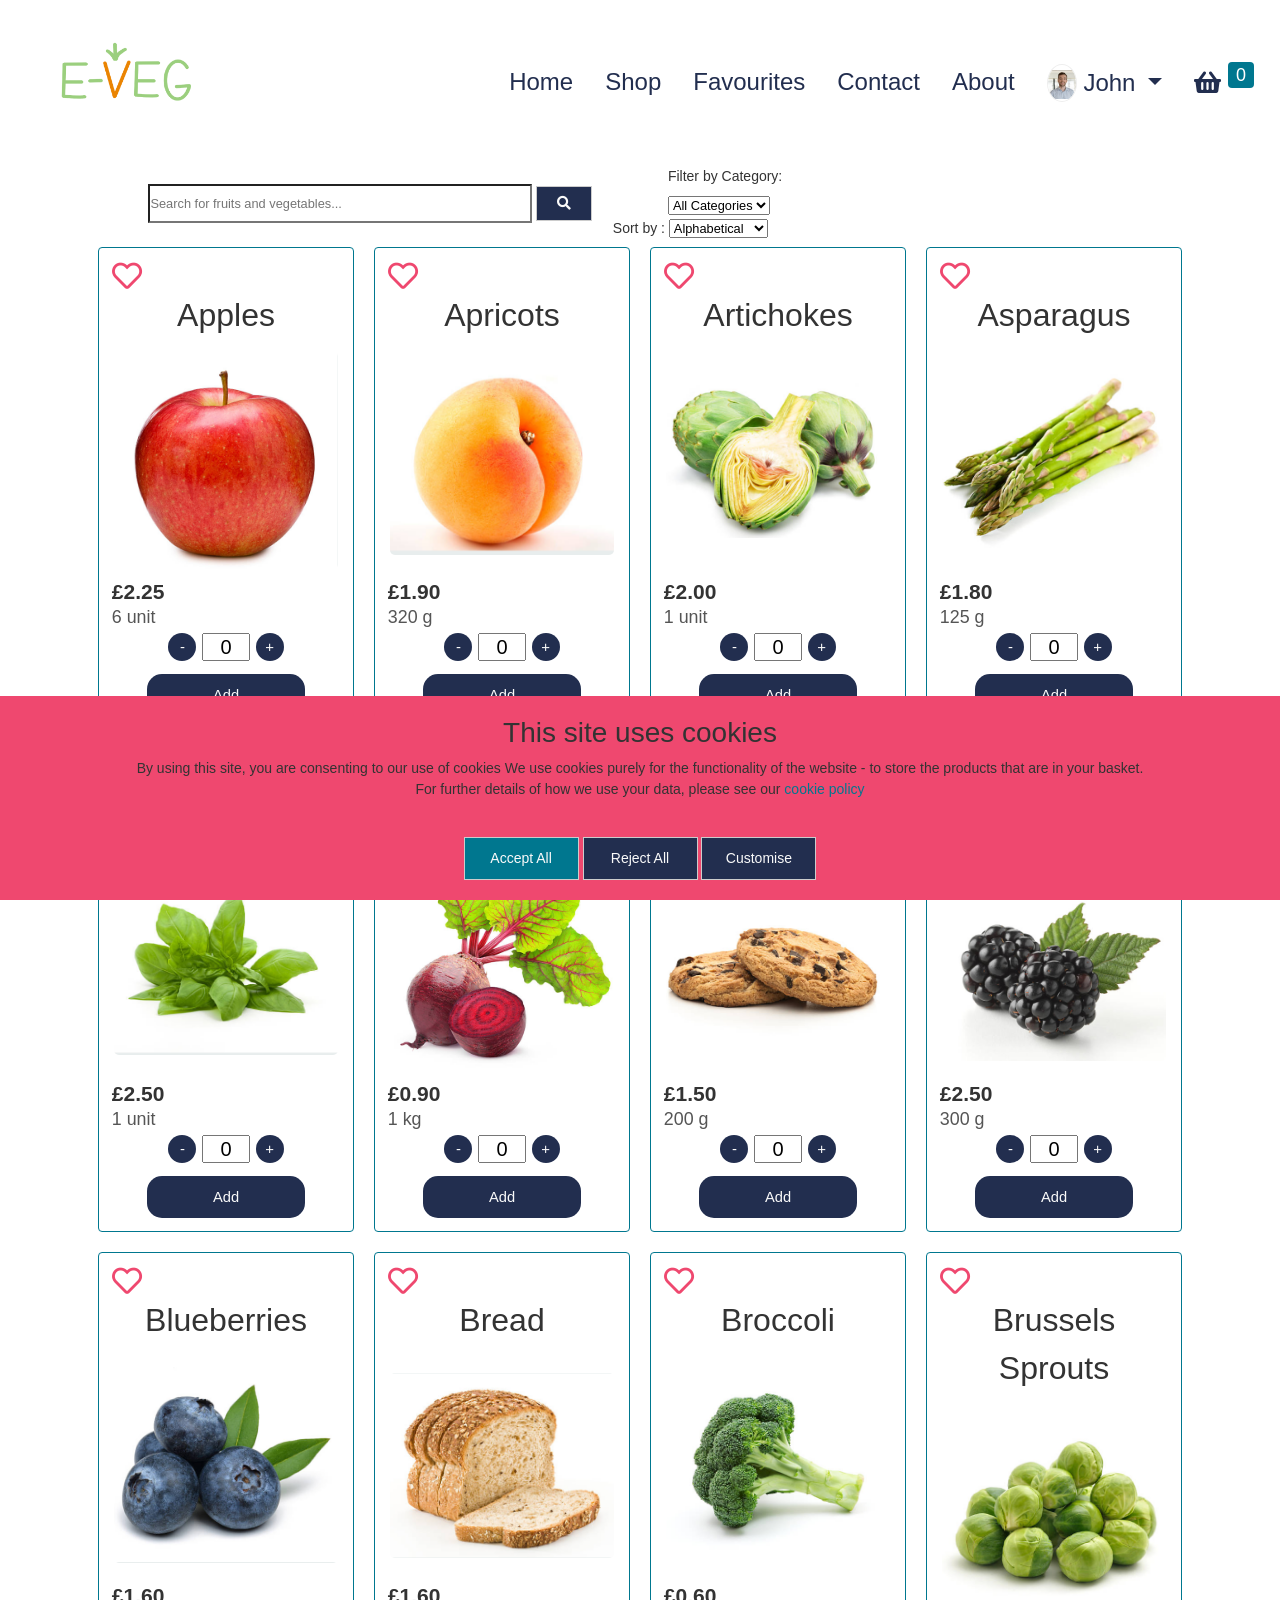
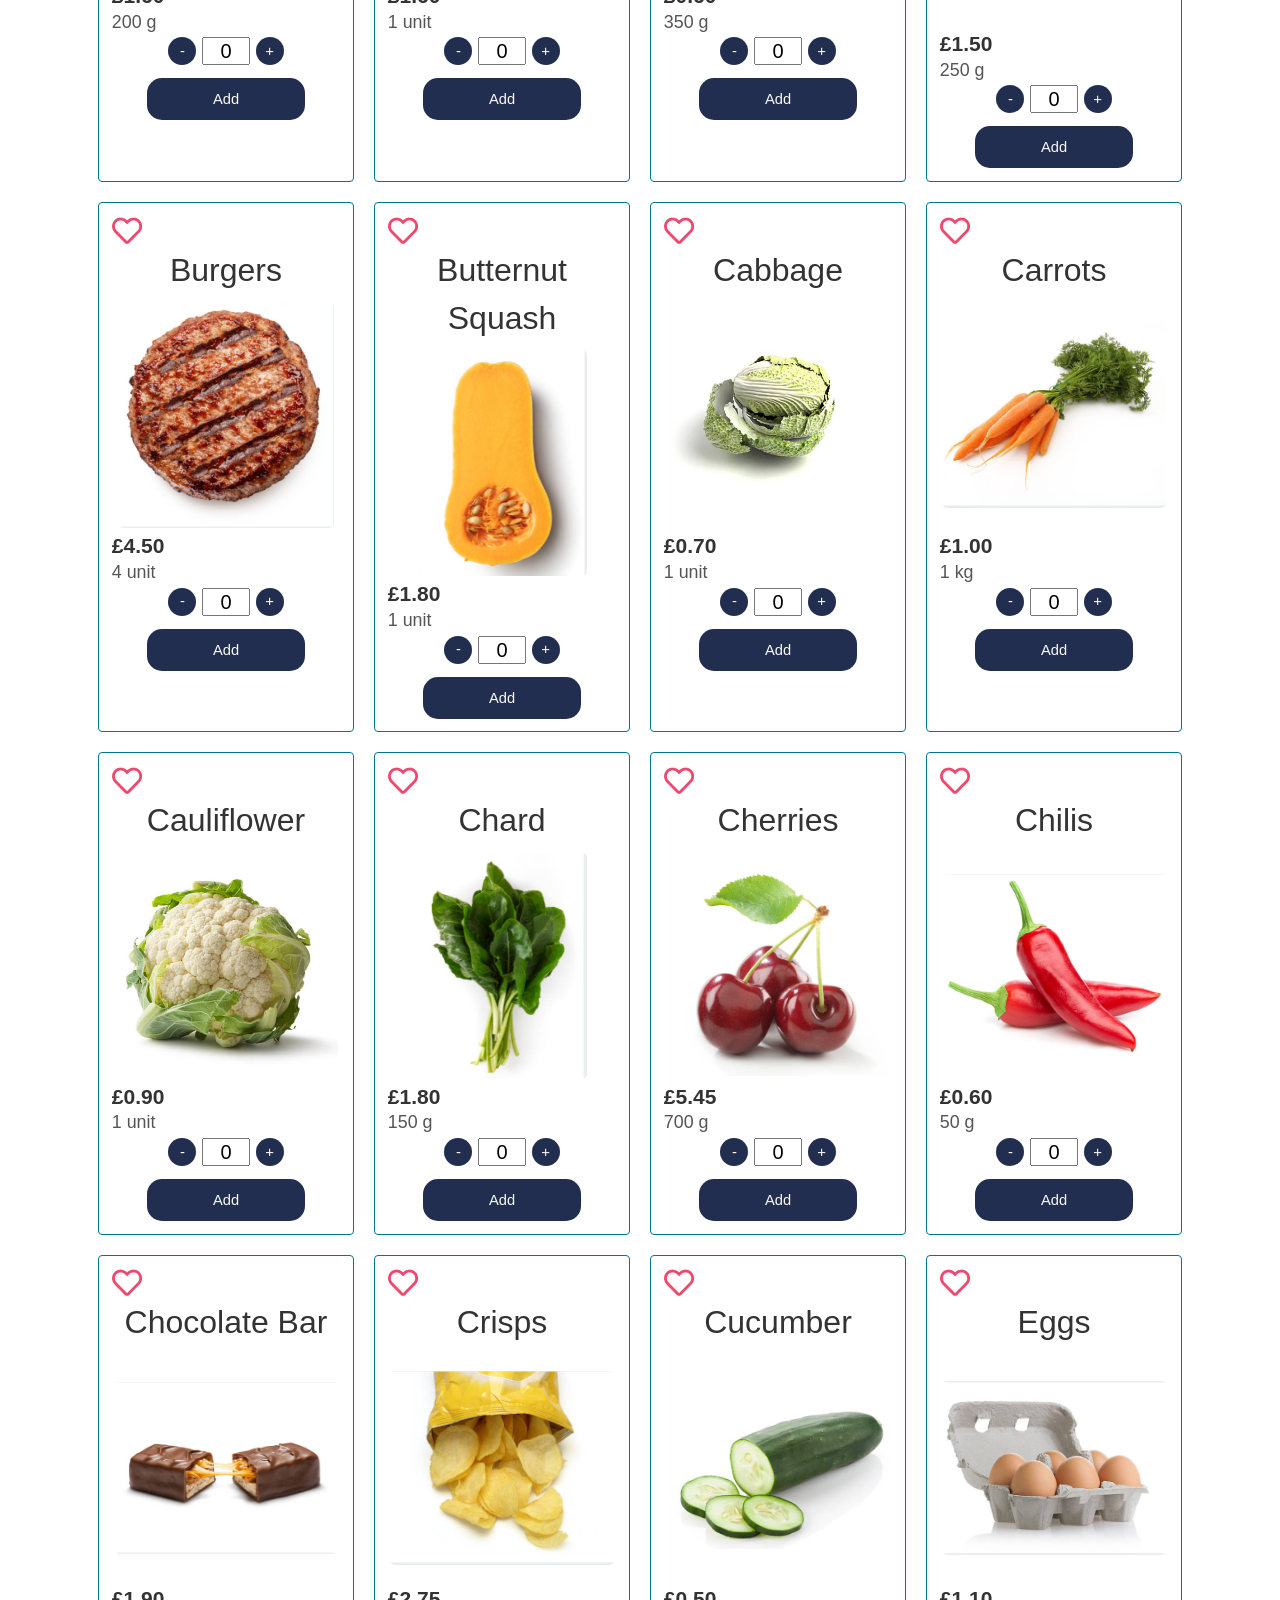
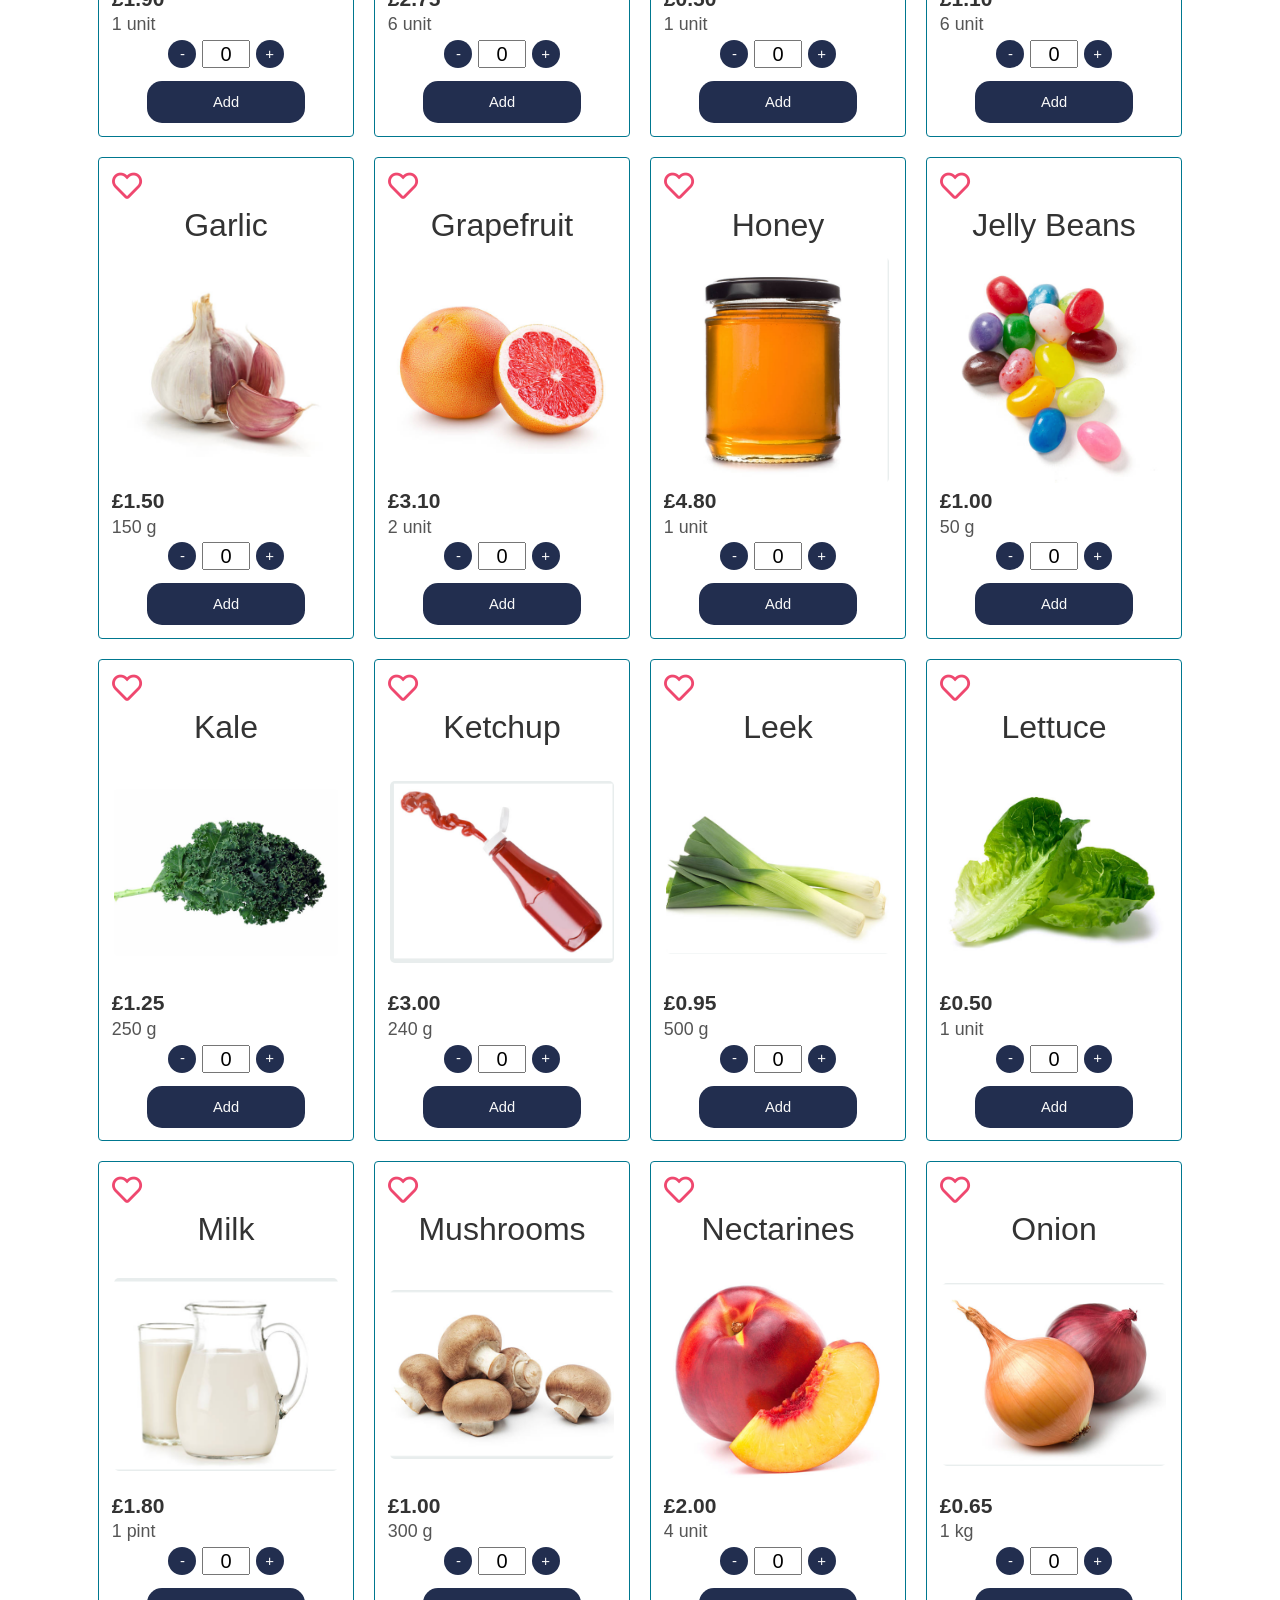
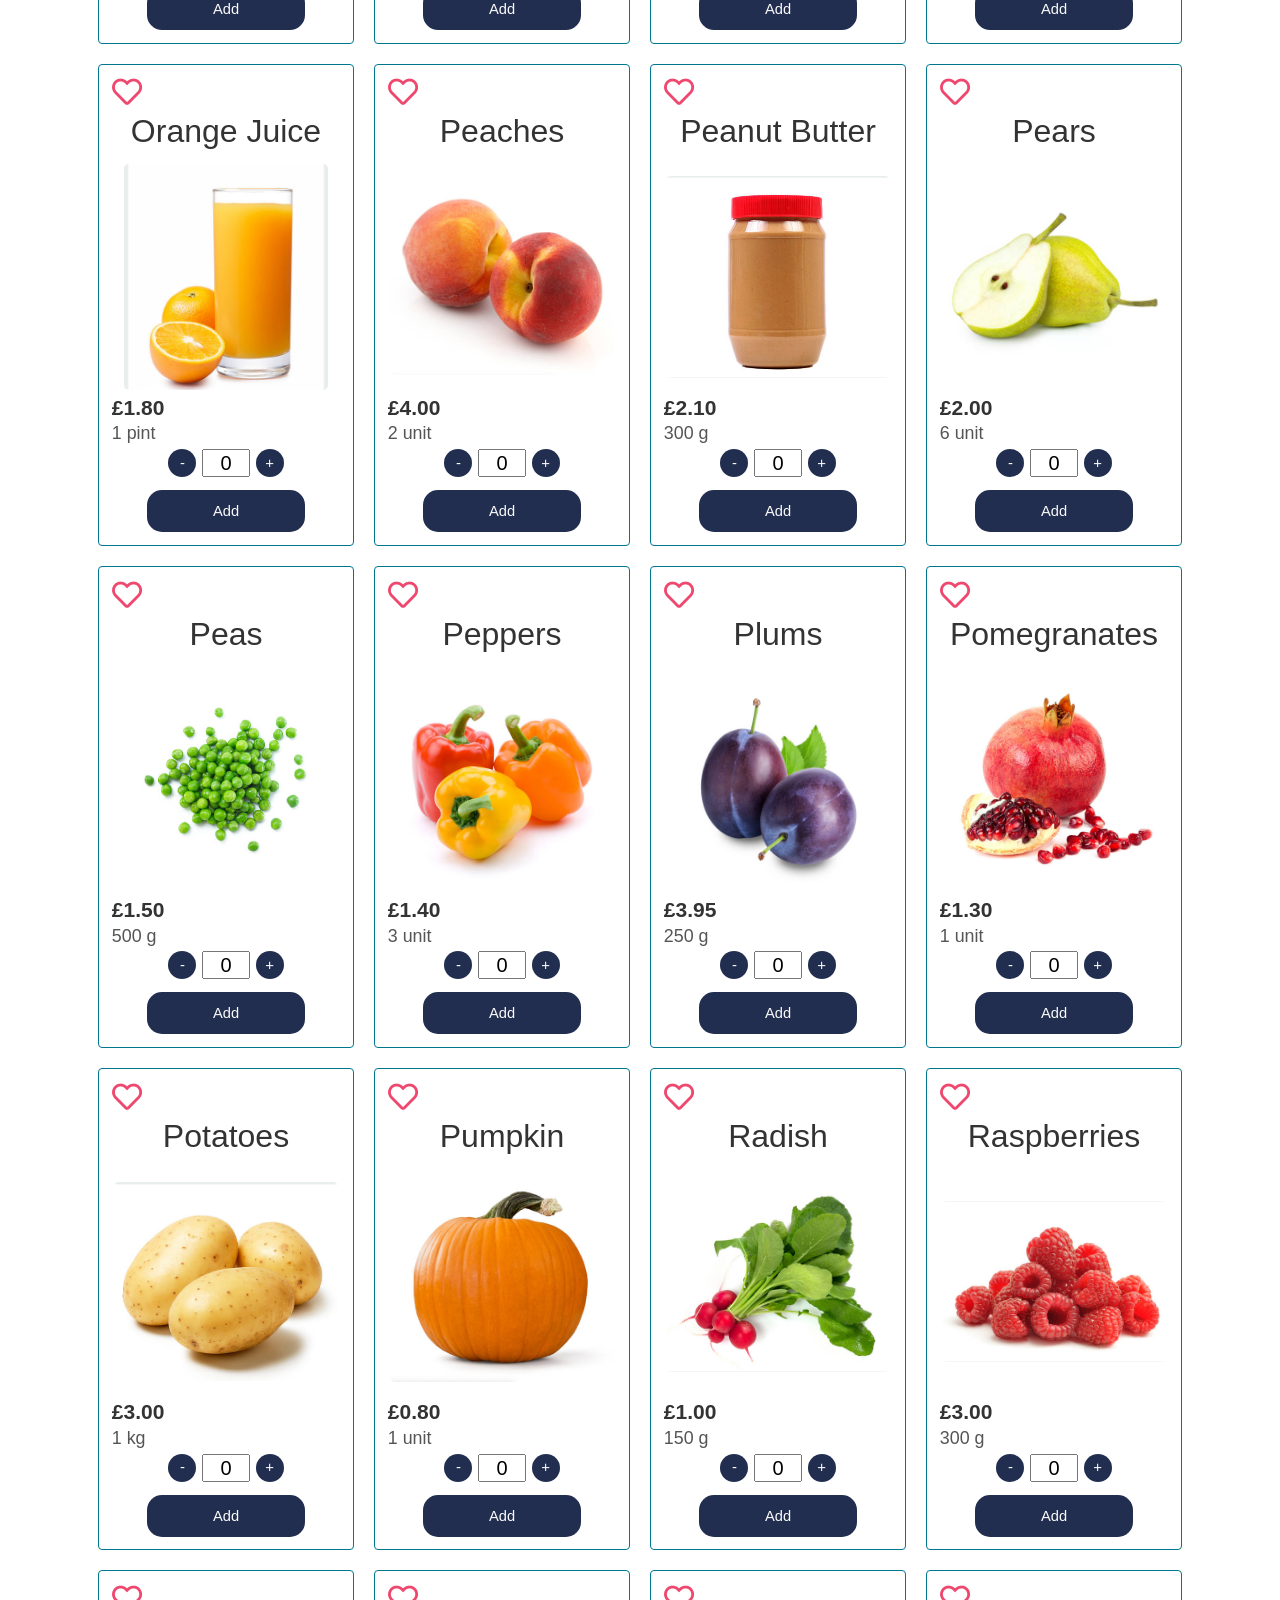
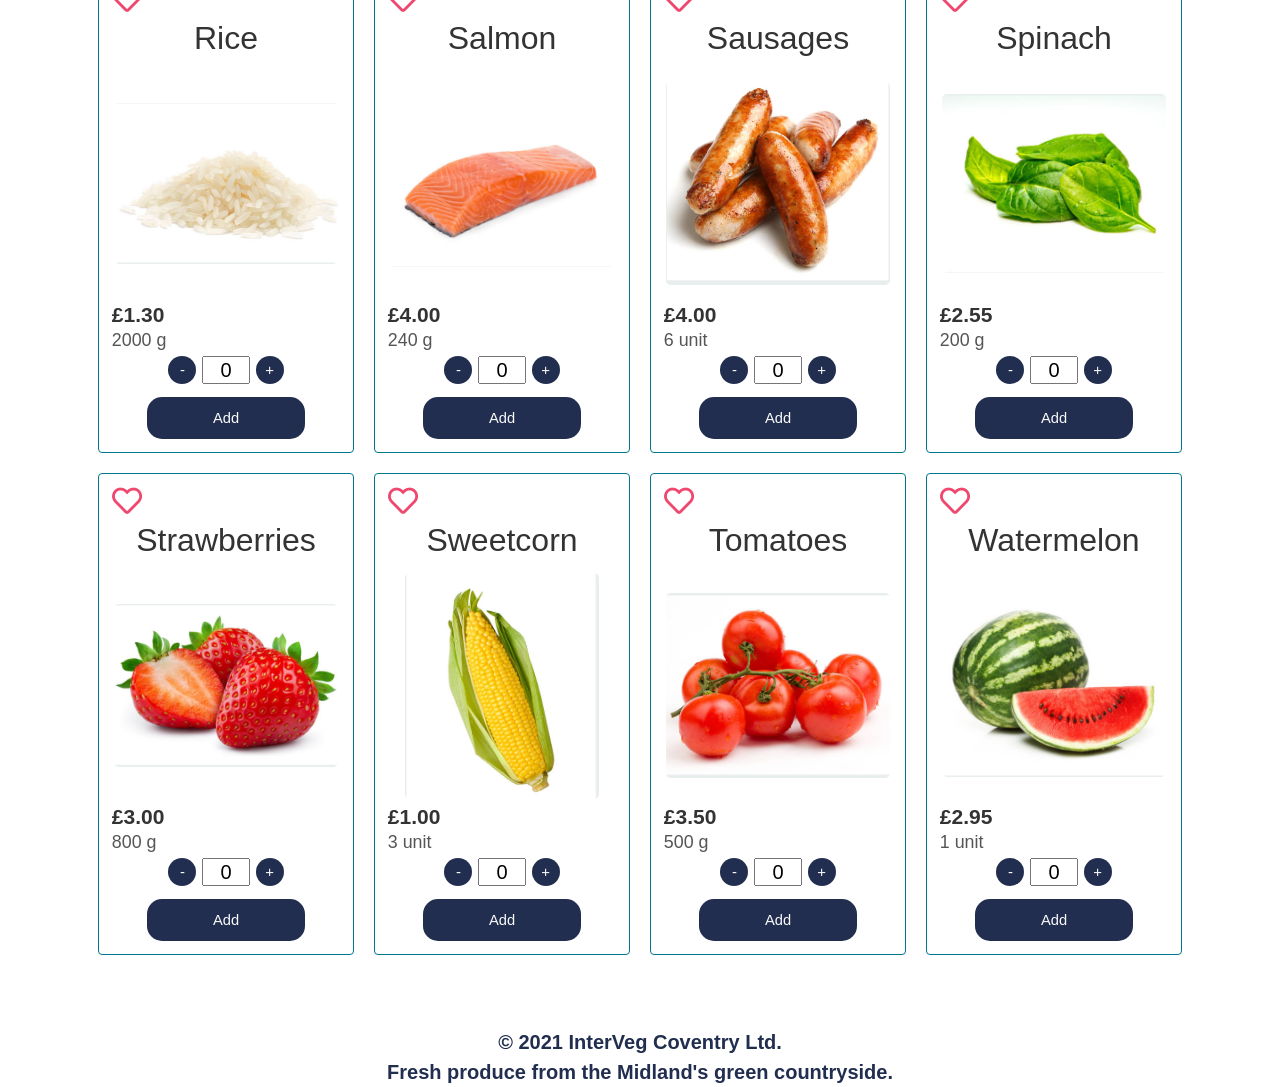
==== eveg/index.html @ 9ce0ea0a "added sortby functionality" ====
<!DOCTYPE html>
<html>
<head>
  <meta charset="UTF-8"/>
  <link rel="stylesheet" media="screen and (max-width: 600px)" href="shopmobile.css">
  <link rel="stylesheet" media="screen and (min-width: 601px)" href="shop.css">
  <link rel="stylesheet" href="https://cdnjs.cloudflare.com/ajax/libs/font-awesome/4.7.0/css/font-awesome.min.css">
  <link rel="stylesheet" href="common.css">
  <link rel="stylesheet" href="colours.css">
  <link rel="stylesheet" type="text/css" media="all" href="packages/bootstrap/bootstrap.css">
  <link rel="stylesheet" type="text/css" media="all" href="packages/o2system-ui/o2system-ui.css">
  <link rel="stylesheet" type="text/css" media="all" href="packages/owl-carousel/owl-carousel.css">
  <link rel="stylesheet" type="text/css" media="all" href="packages/cloudzoom/cloudzoom.css">
  <link rel="stylesheet" type="text/css" media="all" href="packages/thumbelina/thumbelina.css">
  <link rel="stylesheet" type="text/css" media="all" href="packages/bootstrap-touchspin/bootstrap-touchspin.css">
  <link rel="stylesheet" type="text/css" media="all" href="https://cdnjs.cloudflare.com/ajax/libs/font-awesome/5.15.4/css/all.min.css">
  <script type="text/javascript" src="jquery.js"></script>
  
  <script type="text/javascript" src="jquery-migrate.js"></script>
  <script type="text/javascript" src="packages/bootstrap/libraries/popper.js"></script>
  <script type="text/javascript" src="packages/bootstrap/bootstrap.js"></script>
  <script type="text/javascript" src="packages/o2system-ui/o2system-ui.js"></script>
  <script type="text/javascript" src="packages/owl-carousel/owl-carousel.js"></script>
  <script type="text/javascript" src="packages/cloudzoom/cloudzoom.js"></script>
  <script type="text/javascript" src="packages/owl-carousel/owl-carousel.js"></script>
  <script type="text/javascript" src="packages/bootstrap-touchspin/bootstrap-touchspin.js"></script>
  
  <script type="text/javascript" src="products.js"></script>
  
  <meta name="viewport" content="width=device-width, initial-scale=1.0">
  
  <script src="shop.js"></script>
  <title>E-Veg Shop</title>
  <style>
    .custom-section .card {
      border: 1px solid var(--colour-4);
    }
    body  .custom-section {
        box-sizing: content-box;
        font-family: -apple-system, BlinkMacSystemFont, "Segoe UI", Roboto, "Helvetica Neue", Arial, sans-serif, "Apple Color Emoji", "Segoe UI Emoji", "Segoe UI Symbol";
        color: #333;
        line-height: 1rem;
        font-size: 14px;
        margin: 0;
        font-weight: 400;
        background-color: #fff;
    }

  </style>
</head>
<body> 

    <div class="index-list">
    <div class="page-header">
    <div class="container">
    <nav class="navbar fixed-top navbar-expand-lg navbar-light bg-transparent" id="page-navigation">
        <!-- Navbar Brand -->
        <a href="index.html" class="navbar-brand">
          <img class="logo" src="images/e_veg_logo.png">
        </a>

        <!-- Toggle Button -->
        <button class="navbar-toggler" type="button" data-toggle="collapse" data-target="#navbarcollapse" aria-controls="navbarCollapse" aria-expanded="false" aria-label="Toggle navigation">
            <span class="" role="button" ><i class="fa fa-bars" aria-hidden="true" style="color: rgba(0,0,0,.5);"></i></span>
        </button>

        <!-- Navbar Menu -->
        <div class="collapse navbar-collapse" id="navbarcollapse">
          <ul class="navbar-nav ml-auto">
            <li class="nav-item" style="color: black;">
              <a href="homepage.html" class="nav-link">Home</a>
            </li>
            <li class="nav-item" style="color: black;">
              <a href="index.html" class="nav-link">Shop</a>
            </li>
            <li class="nav-item" style="color: black;">
              <a href="favourites.html" class="nav-link">Favourites</a>
            </li>
            <!-- <li class="nav-item" style="color: black;">
              <a href="register.html" class="nav-link">Register</a>
            </li>
            <li class="nav-item" style="color: black;">
              <a href="login.html" class="nav-link">Login</a>
            </li> -->
            <li class="nav-item" style="color: black;">
              <a href="contact.html" class="nav-link"><span>Contact</span></a>
            </li>
            <li class="nav-item"style="color: black;">
              <a href="about.html" class="nav-link"><span>About</span></a>
            </li>
            <li class="nav-item dropdown">
              <a class="nav-link dropdown-toggle" href="javascript:void(0)" id="navbarDropdown" role="button" data-toggle="dropdown" aria-haspopup="true" aria-expanded="false" aria-label="nav-bar dropdown">
                <div class="avatar-header"><img src="images/img/logo/profile.png" alt="User Avatar"></div> John
              </a>
              <div class="dropdown-menu" aria-labelledby="navbarDropdown">
                <a class="dropdown-item" href="transaction.html">Transactions History</a>
                <a class="dropdown-item" href="setting.html">Settings</a>
                <a class="dropdown-item" href="register.html">Register</a>
                <a class="dropdown-item" href="login.html">Login</a>
              </div>
            </li>
          </ul>
        </div>
        <ul class="navbar-nav ml-auto">
          <li class="nav-item dropdown">
                <a href="javascript:void(0)" class="nav-link dropdown-toggle" data-toggle="dropdown" aria-haspopup="true" aria-expanded="false">
                    <i class="fa fa-shopping-basket"></i> <span class="badge badge-primary" id="totalItems">0</span>
                </a>
                <div class="dropdown-menu shopping-cart p-2">
                    <ul>
                        <li>
                            <div class="drop-title">Your Cart</div>
                        </li>
                        <li id="cartItemsContainer" class="overflow-auto max-height">
                            <!-- item list container filled with JS -->
                        </li>
                        <li>
                            <div class="drop-title d-flex justify-content-between">
                                <span>Total: </span>
                                <span class="text-primary"><strong>£<span id="totalPrice"></span></strong></span>
                            </div>
                        </li>
                        <li class="d-flex justify-content-between pl-3 pr-3 pt-3">
                            <span></span>
                            <button class="btn btn-lg" onclick="window.location.href='checkout.html'">Checkout</button>
                        </li>
                    </ul>
                </div>
            </li>
        </ul>

      </div>
    </nav>
  </div>
  </div>
  </div>


  <!-- <div class="hero">
    <div class="navbar">
    <div class="toggle-wrapper">
    <a href="#" class="toggle-button">
      <span class="bar"></span>
      <span class="bar"></span>
      <span class="bar"></span>
    </a>
    </div>
      <a id="search-link" href="#"><span>Search</span></a>
    </div>
    <div class="search-bar">
      <div class="searchbuttons">
        <a id="closesearchbutton" href="#">
            <span>X</span>
        </a>
      </div>
      <input type="text" id="searchbox"></input>
      <button id = "searchbutton" type = "submit"><i class="fa fa-search"></i></button>
    </div>
  </div> -->


  <div class="modal-content" hidden id="loading">
    <img class="loading" src="images/img/carrot.gif" alt="Loading...">
    <p>Loading...</p>
  </div>
  

  </div>

  <div id="page-content" class="page-content custom-section" >
    <div class="banner">
      <div class="search">
      </div>
</div>

        <div class="search-container">
          <div class="searchingContainer">
          <input type="search" id="searchInput" class="searchInput" placeholder="Search for fruits and vegetables..."/>
          <button id="searchButton" type="button" class="searchButton">
            <i class="fas fa-search"></i>
          </button>
          <div id="searchDropdown" class="searchDropdown"></div>
        </div>
        <div class="filters">
          <div class="filterContainer">
            <label for="categorySelect">Filter by Category:</label>
            <select id="categorySelect" class="categorySelect">
              <option value="">All Categories</option>
              <option value="fruit">Fruit</option>
              <option value="veg">Vegetable</option>
              <option value="snack">Snack</option>
              <option value="sauce">Sauces</option>
            </select>
          </div>
          <div class="sortContainer">
            <label for="sortSelect">Sort by :</label>
            <select id="sortSelect" class="sortSelect">
                <option value="alphabetical">Alphabetical</option>
                <option value="lowest price">Lowest Price</option>
                <option value="highest price">Highest Price</option>
            </select>
        </div>
        </div>
        </div>

    
     
      <div class="products">
        <script src="products.js"></script>
        
        <div  class="productList"></div>
        
      </div>
        <div id = "externalPopUpContainer" aria-label ="error pop up"></div>
      <div class="about">
        <div>&copy; 2021 InterVeg Coventry Ltd.</div>
        <div>Fresh produce from the Midland's green countryside.</div>
      </div>
      <a id="back-to-top" href="#" class="btn btn-danger btn-floating btn-lg back-to-top" role="button"><i class="fas fa-chevron-up"></i></a>
      <div id="cookieMessage"> 
        <h3> This site uses cookies </h3>
        By using this site, you are consenting to our use of cookies
        We use cookies purely for the functionality of the website - to store the products that are in your basket.
        <br>
        For further details of how we use your data, please see our <a href="cookiePolicy.html">cookie policy</a>
        <p></p>
        <br>
      <button id = "acceptButton"><a id="acceptCookies">Accept All</a></button>
        <button id = "rejectButton"><a id="rejectCookies">Reject All</a></button>
        <button id = "customiseButton"><a id="customiseCookies">Customise </a></button>
      </div>
      </div>
      </div>
  </div>
</body>
</html>
---- eveg/shopmobile.css ----
.credit{
    margin: 0.5em;
    text-align: right;
    font-size: xx-small;
}

/* Additional styles for text and buttons */
.shop-product-details {
    max-width: 100%;
}

.shop-product-title {
    padding-bottom: 0.2em;
    padding-top: 0.2em;
    font-size: 1.5em; /* Adjust font size as needed */
    font-family: 'Gill Sans', 'Gill Sans MT', Calibri, 'Trebuchet MS', sans-serif;
    text-align: center;
}

.shop-product-img img {
    max-width: 100%;
    height: auto;
}

.shop-product-price {
    font-weight: bold;
    margin-bottom: -3px;
}

.shop-product-units {
    margin-top: -3px;
    font-size: 0.85em;
    color: #555;
}

.shop-product-buying {
    height: 100%;
    display: flex;
    flex-direction: column;
    align-items: center;
}

.productBasketDiv {
    margin-top: 10px; /* Add spacing between Add button and adjust buttons */
}

@media (max-width: 575.98px) {
    .shop-product.card {
        display: flex;
        flex-direction: column;
        width: 80%;
        margin: 0 auto; /* Center the card horizontally */
    }

    .card__content {
        display: flex;
        flex-direction: row;
        align-items: center;
    }

    .shop-product-details.shop-product-left {
        order: 1;
        display: flex;
        flex-direction: column;
        /* width: 100% */
    }

    .shop-product-details.shop-product-title {
        margin-right: 10px; /* Adjust spacing between title and image */
    }

    .shop-product-details.shop-product-right {
        order: 2;
        display: flex;
        flex-direction: column;
        /* width: 100%; */
    }

    .shop-product-details.shop-product-price,
    .shop-product-details.shop-product-units,
    .shop-product-buying {
        margin-top: 5px; /* Adjust spacing between items on the right */
    }
}
---- eveg/shop.css ----
.shop-product-title{
    padding-bottom: 0.2em;
    padding-top: 0em;
    font-size: 2rem;
    font-family: 'Gill Sans', 'Gill Sans MT', Calibri, 'Trebuchet MS', sans-serif;
    text-align: center;
}

.shop-product-price{
    font-weight: bold;
    margin-bottom: -3px;
}

.shop-product-units {
    margin-top: -3px;
    font-size: 0.85em;
    color: #555;
}

.shop-product-buying {
    height: 100%;
    display: flex;
    flex-direction: column;
    align-items: center;
}

h1{
    text-align: center;
    color: var(--colour-1);
}
---- eveg/common.css ----
/*Common CSS to be shown on all versions (mobile/desktop)*/
.return {
    padding: 20px;
}
.nav-item.dropdown .dropdown-menu.shopping-cart .text-primary,
.nav-item.dropdown .dropdown-menu.shopping-cart .text-primary strong {
    color: var(--colour-1) !important; /* Your custom color */
}

.navbar-toggler:not(:disabled) {
  display: contents;
  border: 2px solid rgba(0,0,0,.5);
}

.container .badge.badge-primary{
    background-color: var(--colour-4);
    padding: 0.25rem 0.5rem;

}
.container a {
    color: var(--colour-5);
}

.productBasketWrapper {
    display: table-cell;
    text-align: center; 
}

.productBasketDiv{
    width: 158px;
    display: flex;
    flex-direction: column-reverse;
}

.adjustDiv {
  display: inline-block;
  right: auto;
  left: auto;
}

body.pace-done #page-content {
  all: unset;
}

button{
    background-color: var(--colour-1); 
    color: var(--colour-2);
    font-size: 100%;
    border: none;
}


.addToBasket{
    background-color: var(--colour-1);
    color: var(--colour-2);
    border-radius: 15px;
    border: none;
    padding: 10px;
    font-size: 70%;
    margin-top: 10px;
}
button:hover{
    background-color: var(--colour-4);
    color:  var(--colour-2);
}

button:focus {
    box-shadow: 0 0 15px #3498db; /* Add a blue shadow on focus */
    transition: none;
  }

.buyInput {
    width: 30%;
    height:28px;
    font-size: 20px;
    text-align: center;
    appearance: textfield;
}
input:hover{
    border-color: var(--colour-1);
}
input{
    appearance: textfield;
}

.custom-section .btn{
    background-color: var(--colour-1);
    color: var(--colour-2);
    width: 28px;
    height: 28px;
    border-radius: 50%;
    border: none;
    font-size: 15px;
    padding: 0;
    margin-bottom: 3px;
}

h2{
    color: var(--colour-1);
}

.shop-product-img img{
    object-fit:fill;
    vertical-align: middle;
    max-width: 100%; /* Set maximum width to 100% */
    max-height: 100%; /* Set maximum height to 100% */
    width: auto; /* Set width to auto */
    height: auto; /* Set height to auto */
    border-radius: 5px; /* Optional: Add rounded corners to the image */
} 

.shop-product-details.shop-product-img {
  display: flex;
  align-items: center; /* Center items vertically */
  justify-content: center; /* Center items horizontally */
}

.shop-product-desc{
    display:flex;
    border: 1px solid green;
}

.shop-product{
    font-size: 150%;
    padding: 1%;
    border: 1px solid var(--colour-4);
    border-radius: 2%;
    width: fit-content; /* This makes the size of the product box the width that it is defined in shop-product*/
    width: 20%;
    position: relative;
    background-color: var(--colour-2);
    box-sizing: border-box;
    @media (max-width: 992px) {
        width: 25%; /* 4 products per row */
    }

    @media (max-width: 768px) {
        width: 33.33%; /* 3 products per row */
    }

    @media (max-width: 576px) {
        width: 50%; /* 2 product per row */
    }
}

.like{
  float: inline-end;
  align-items: end;
  color: var(--colour-3);
  position: relative;
  background-color: transparent;
  border: none;
  cursor: pointer;
  text-align: right;
}
.like-button i {
  color: #ff0000; /* Red color for heart */
  font-size: 24px;
}
.liked {
  color: #ff0000; /* Change heart color when liked */
}

#heartIconEmpty,
#heartIconFull {
  font-size: 30px; /* Adjust the size as needed */
  float: right;
}

.square-image-container {
  width: 230px;
  height: 230px;
  overflow: hidden; /* Hide any overflowing content */
  background-color: white; /* Set background color to white */
  border: 2px solid white; /* Add a border with white color to match */
  display: flex; /* Use flexbox to center image */
  justify-content: center;
  align-items: center;
}

.like{
  float: inline-start;
  align-content: end;
  color: var(--colour-3);
  position: relative;
  border: none;
  width: min-content;
}
.search {
  height: 100px;
}



.searchBar{
  display: inline-flex;
  width:100%;
  margin: 0 auto;
  align-items: left;
  border: 1px solid green;
  
}

.search-container {
  padding-top: 5%;
  padding-left: 10%;
  padding-right: 10%;
  width: 100%;
  margin: 0 auto;
  align-items: left;
  padding-bottom: 0%;
  display: flex;

  
}

.searchingContainer{
  padding: 2%;

}

.filterContainer{
  padding-left: 25%;
  padding-top: 1%;
  padding-bottom: 1%;
}

input[type="text"], select .search-container{
  padding: 10px;
  margin-bottom: 10px;
}

ul .search-container{
  list-style-type: none;
  padding: 0;
}

li .search-container{
  padding: 10px;
  border-bottom: 1px solid #ccc;
}

li:last-child .search-container{
  border-bottom: none;
}

.searchButton{
  height: 2.5em;
  width: 4em;
  padding: 0;
  margin: 0;
}
.search-bar.active{
    display:flex;
    font-size: large;
    justify-content: flex-start;
    /* padding-right: 1em; */
}


.searchbox{
    margin-right: 1em;
    border-radius: 2em;
    box-shadow: 5px 5px #808080;
    border:0;
    border-bottom:1px solid #555;  
    width: 30em;
    padding-left: 2em;
    padding-right: 2em;
    font-size: inherit;
    font-weight: bold;
    background-color:rgba(255,255,255,0.9);
    color: black;
    width: 20em;
}

.loading{
  width: 10em;
  align-items: center;
}


.search-bar{
    display: none;
    padding-bottom: 18px;
    padding-left: 10px;
}



html{
    --hero-height: 10em;
    --colour-1: hsl(var(--colour-1-h), var(--colour-1-s), var(--colour-1-l));
    --colour-2: hsl(var(--colour-2-h), var(--colour-2-s), var(--colour-2-l));
    --colour-3: hsl(var(--colour-3-h), var(--colour-3-s), var(--colour-3-l));
    --colour-4: hsl(var(--colour-4-h), var(--colour-4-s), var(--colour-4-l));
    --colour-5: hsl(var(--colour-5-h), var(--colour-5-s), var(--colour-5-l));
    --colour-6: hsl(var(--colour-6-h), var(--colour-6-s), var(--colour-6-l));
    --colour-7: hsl(var(--colour-7-h), var(--colour-7-s), var(--colour-7-l));

}

html, body {
    font-family: -apple-system,BlinkMacSystemFont,"Segoe UI",Roboto,"Helvetica Neue",Arial,"Noto Sans",sans-serif,"Apple Color Emoji","Segoe UI Emoji","Segoe UI Symbol","Noto Color Emoji";
}



.shop-bigPproduct {
    width: max-content;
    height: max-content;
    position: absolute;
    z-index: 1;
}


.menu{
    position:absolute;
    height: 100%;
    border-right: solid 5px hsl(var(--colour-1-h),var(--colour-1-s),var(--colour-1-l));
}

 .custom-section .productList{
    margin-bottom: 2rem;
    /* margin-left: 2rem;
    margin-right: 2rem; */
    display: flex;
    flex-wrap: wrap;
    justify-content: center; /*Display, flex-wrap and justify content create the grid structure for the items, aligned in the center.*/
    gap: 20px; /*Gaps between each product container*/
    padding-top: 0;
}

/* .navbar{
    height: 4em;
    }

.navbar,li ul {
    display: flex;
    justify-content: left;
    align-items: center;
    color:  var(--colour-2);
    padding-top: 1 em;
    padding-bottom: 1.5em;

} */

.about{

    clear: both;
    height:20px;
    padding: 2em;
    font-size: 20px;
    font-weight: bold;
    text-align: center;
    color: var(--colour-1);
}

.input-group{
  padding: 5em;
  position: absolute;
}


.modal-content {
  position: fixed;
  z-index: 1;
  margin: 15% auto;
  padding: 5px;
  width: 100%;
  text-align: center;
  align-items: center;
  border: none;
  display: none;

}

#noItems{
  padding: 0;
}

.navbar-links ul{
    margin: 0;
    padding: 0;
    display: flex;
    width: 100%;
    flex-wrap:wrap;
}

.navbar-links{
    display: flex;
    width: 100%;
}

.spacer{
    flex-grow: 1;
    /* width: 10%; */
}

.navbar-links li{
    list-style: none;
}

.navbar-links li a, .subnavbar-links li a{
    color: var(--colour-3);
    text-decoration: none;
    font-size:1.5em;
    font-weight: 600;
    min-width: 4em;
    text-align: center;
    padding: 0 1rem 0.5rem 1rem;
    display: block;
}

.navbar-links ul li span{
    padding-bottom:2px;
}
.navbar-links ul li ul{
    display:none;
}

.navbar-links ul li:hover ul{
    display:flex;
}

.navbar-links li ul{
    position:absolute;
    float: inline-end;
}
.toggle-wrapper{
    position:absolute;
    top: .75rem;
    right: 1rem;
    background: rgba(0,0,0,0.25) ;
    /* background: black; */
    padding: 1em;
}

.overflow-auto {
    overflow-y: auto; 
}

.max-height {
    max-height: 200px; 
}

.toggle-button{
    display:none;
    flex-direction: column;
    justify-content: space-between;
    width: 30px;
    height: 21px;
}

.toggle-button .bar{
    height: 3px;
    width: 100%;
    background-color: var(--colour-1);
    border-radius: 10px;
}

.toggle-wrapper{
    display: none;
}
#searchDesc{
    margin-top: 1em;
    font-size: 2em;
    margin-left: 4rem;
}
.searchInput{
  width: 30em;
  height: 3em;
  padding: 0;
}

.hero:before {
    content: "";
    position: absolute;
    z-index: -1;
    display: block;
    width: 100%;
    height: var(--hero-height);
}

*{
    margin: 0;
    /* color: var(--colour-6); */
}

#basket{
    position:absolute;
    display:none;
    width: 20em;
    height: var(--hero-height);
    background-color: var(--colour-1);
    opacity: 1;
}

.hero{
    text-align: center;
    height: var(--hero-height);
}

.hero div.title{
    font-size: 6rem;
    font-weight: 900;
    float: inline-start;
    width: 100%;
    height: calc(100% - 6rem);
    color: var(--colour-1);
}

.hero img.logo{
    float: inline-start;
    color: var(--colour-1);
    width: 500px;
}

video {
      filter: brightness(0.5); /* Adjust the value as needed (1 is normal, < 1 darkens, > 1 lightens) */
}

.banner-video {
    width: 100%;
    height: auto;
    object-fit: cover; 
}

@media (max-width: 770px) {
    .banner-video {
        display: none; /* Hide the video on smaller screens */
    }
}

.banner .jumbotron {
  margin-bottom: 0;
}


.banner .products {
  padding-top: 50px;
  z-index: 5;
}
.banner  .search {
  position: relative;
  z-index: 5;
}

.banner .jumbotron .container {
  position: relative;
  z-index: 5;
}
.banner .jumbotron .container .card {
  margin-top: 2.3rem;
  z-index: 5;
  background-color: transparent;
}
.banner .jumbotron .container .card .card-icon .card-icon-i {
  border-color: var(--colour-1-h);
  color: var(--colour-5-h);
}
.banner .jumbotron .container .card .card-icon .card-icon-i i {
  color:var(--colour-3-h);
}
.banner .jumbotron .container .card .card-body .card-title {
  color:white;
  text-transform: uppercase;
}

.title {
  text-align: center;
  color: var(--colour-1);
  margin: 3rem;
}

/* NAVBAR */

.page-header .navbar .navbar-brand img {
  padding-left: 2em;
  padding-top: 0;
  height: 7em;
  object-fit: cover;
}

.index-list .page-header .navbar .navbar-nav .nav-link{
  color: var(--colour-1);
  font-size: 1.5rem;
  padding-right: 1rem;
  padding-left: 1rem;
  font-family: 'Gill Sans', 'Gill Sans MT', Calibri, 'Trebuchet MS', sans-serif;
  text-align: left;
}

.page-header .navbar .navbar-nav .nav-link {
  color: var(--colour-2);
  font-size: 1.5rem;
  padding-right: 1rem;
  padding-left: 1rem;
  font-family: 'Gill Sans', 'Gill Sans MT', Calibri, 'Trebuchet MS', sans-serif;
  text-align: left;
}


.page-header .navbar .navbar-nav .nav-link:focus,
.page-header .navbar .navbar-nav .nav-link:hover,
.page-header .navbar .navbar-nav .nav-link.active {
  color: hsla(var(--colour-4-h), var(--colour-4-s), var(--colour-4-l), 1);
}

.page-header .navbar .navbar-nav .dropdown .badge {
  position: absolute;
  top: 5px;
  font-weight: 400;
  text-align: center;
  z-index: 1;
}

.page-header .navbar.bg-white {
  box-shadow: 0 3px 7px hsla(var(--colour-4-h), var(--colour-4-s), var(--colour-4-l), 0.13);
}
.page-header .navbar.bg-white .navbar-nav .nav-link {
  color: var(--colour-1);
}
.page-header .navbar.bg-white .navbar-nav .nav-link:focus, .page-header .navbar.bg-white .navbar-nav .nav-link:hover, .page-header .navbar.bg-white .navbar-nav .nav-link.active {
  color: var(--colour-4);
}
.page-header .navbar .avatar-header {
  width: 30px;
  height: 30px;
  overflow: hidden;
  border: 1px solid #eee;
  border-radius: 50%;
  display: inline-table;
  overflow: hidden;
}
.page-header .navbar .avatar-header img {
  width: 100%;
  height: auto;
}
.page-header .navbar .shopping-cart {
  width: 300px;
  right: 0;
  left: auto;
}
.page-header .navbar .shopping-cart ul {
  padding: 0;
  margin: 0;
  list-style: none;
}
.page-header .navbar .shopping-cart .drop-title {
  padding: 11px 20px 15px;
  border-bottom: 1px solid hsla(var(--colour-1-h), var(--colour-1-s), var(--colour-1-l), 0.13);
  font-size: 1.5rem;
  font-family: 'Gill Sans', 'Gill Sans MT', Calibri, 'Trebuchet MS', sans-serif;
  text-align: left;
}

.page-header .navbar .shopping-cart .drop-title.d-flex {
  border-top: 1px solid hsla(var(--colour-1-h), var(--colour-1-s), var(--colour-1-l), 0.13);
}

.page-header .navbar .shopping-cart .shopping-cart-list {
  height: 200px;
  position: relative;
  overflow-y: auto;
}
.page-header .navbar .shopping-cart .shopping-cart-list .media {
  border-bottom: 1px solid hsla(var(--colour-1-h), var(--colour-1-s), var(--colour-1-l), 0.13);
  padding: 10px 15px;
}
.page-header .navbar .shopping-cart .shopping-cart-list .media h5 {
  font-size: 0.8rem;
  margin-top: 0;
  margin-bottom: 0;
  color:var(--colour-3-h);
  font-weight: 400;
}

.page-header .navbar .shopping-cart .shopping-cart-list .media h5 a {
}

.page-header .navbar .shopping-cart .shopping-cart-list .media h5 a:focus, .page-header .navbar .shopping-cart .shopping-cart-list .media h5 a:hover, .page-header .navbar .shopping-cart .shopping-cart-list .media h5 a.active {
  color: var(--colour-3-h);
}
.page-header .navbar .shopping-cart .shopping-cart-list .media p {
  margin: 0;
}

.page-header .navbar .shopping-cart .shopping-cart-list .media .price span {
  display: inline-block;
  margin-right: 5px;
  color:var(--colour-3-h);
  font-size: 0.8rem;
}
.page-header .navbar .shopping-cart .shopping-cart-list .media .price span.discount {
  font-size: 0.7rem;
  text-decoration: line-through;
}

.imgspacer{
    display:inline-block;
    height:100%;
    vertical-align: middle;
}

 .custom-section #cookieMessage{
    position: fixed;
    left: 0px;
    bottom: 0px;
    background-color: hsl(var(--colour-3-h), var(--colour-3-s), var(--colour-3-l));
    border-radius: 0;
    padding: 20px;
    width: 100%;
    z-index: 999;
    backdrop-filter: blur(10px); 
    /* display: none; */
    text-align: center;
}

#acceptCookies{
    font-size: 100%;
    margin-top: 2rem;
    color: var(--colour-2);
}
p{
    font-size: 100%;
}

body{
    background-color: var(--colour-2);
    margin:0;
    padding: 0;
    font-size: 1.75rem;
    font-family: 'Gill Sans', 'Gill Sans MT', Calibri, 'Trebuchet MS', sans-serif;
    text-align: left;
}

.custom-section a{
    color: var(--colour-4);
}
a:visited{
    color: var(--colour-5);
}


form.customerDetails {
background: var(--colour-2);
border: 1px solid var(--colour-1);
width: 100%;
margin-left: 20px;
padding-left: 3%;
padding-right: 3%;
padding-top: 10px;
}

form.customerDetails label {
display: block;
color: var(--colour-1);
}

form.customerDetails input {
width: 100%;
color: var(--colour-1);
}
form.customerDetails button{
    margin-top:20px;
    display: block;
    margin-bottom: 20px;
}
.details {
  margin-top: 4%;
  display: flex;
  margin-right: auto;
  margin-left: auto;
  width: 100%;
}
#details-title{
  color: var(--colour-1);
  margin-left:15px;
}
#customerDetails {
  margin-right: auto;
  margin-left: auto;
  width: 50%;
}
.checkoutList{
    width:50%;
    margin-bottom: 4rem;
    margin-top: 2rem;
    color: var(--colour-1);
}

.checkoutList{
    text-align: left;
    margin-left: 5%;
    font-size: 20px;
}

.checkoutList tr td:nth-child(4){
    font-weight: bold;
}


#acceptButton{
    background-color: var(--colour-4);
    width: 115px;
}

#rejectButton{
    width:115px
}

#customiseButton{
    width: 115px;
}


h1{
    color: var(--colour-1);
    padding-bottom: 2%;
}

.contact-info {

    text-align: left;
    width: fit-content;
    align-self: center;
    margin-left: auto;
    margin-right: auto;

  }
  
  .contact-info p {
    font-size: 20px;
    color: var(--colour-1);
    padding:10px;
    padding-left: 0px;
  }
  
  .contact-info ul {
    list-style-type: none;
    padding: 0;
  }
  
  .contact-info li {
    margin-bottom: 10px;
    font-size: 16px;
    color: var(--colour-1);
  }
  
  /* Message Form Styles */
  .message-form {
    margin-top: 30px;
    text-align: left;
    width: 400px;
    border: 1px solid;
    border-color: var(--colour-1);
    padding: 10%;
  }
  
  .message-form h2 {
    font-size: 20px;
    color: var(--colour-1);
    margin-bottom: 10px;
    text-align: center;
  }
  
  #messageForm {
    display: flex;
    flex-direction: column;
    max-width: 400px;
    margin: auto;
    color: var(--colour-1);
    border-color: var(--colour-4);
    border: 1px;

  }
  
  #messageForm label {
    font-size: 16px;
    margin-top: 10px;
  }
  
  #userMessage,
  #userEmail {
    padding: 10px;
    margin-bottom: 15px;
    border: 1px solid #ddd;
    border-radius: 4px;
    font-size: 14px;
  }
  
  #userMessage {
    resize: vertical; /* Allow vertical resizing of textarea */
  }

  .container{
    text-align: center;
    color: var(--colour-1);
  }
  
  .contact-list .container {
    padding-top: 115px;
  }

  .form-container {
    display: inline-flex;
    margin-left: auto;
    margin-right: auto;
  }
  
  .contact-container {
    display: flex;
    align-content: center;
  }

#errorPopUp {
    display: none;
    position: fixed;
    top: 50%;
    left: 50%; 
    transform: translate(-50%, -50%);
    padding: 20px;
    background-color: #fff;
    border: 1px solid var(--colour-1); 
    border-radius: 5px;
    box-shadow: 0 2px 10px rgba(0,0,0,0.25);
    z-index: 1000;
}

#errorMessage{
    color: var(--colour-3);
}

#overlay {
    display: none;
    position: fixed;
    top: 0;
    left: 0;
    width: 100%;
    height: 100%;
    background-color: rgba(0, 0, 0, 0.5);
    z-index: 900;
}

#closeErrorButton {
    display: block;
    margin-left: auto;
    margin-right: auto;
    margin-top: 25px;
    border-radius: 5px;
}

.faq-section {
    max-width: 600px;
    margin: auto;
    padding-top: 90px;
}

.faq-question {
    cursor: pointer;
    padding: 10px;
    margin: 5px 0;
    /* background-color: #f5f5f5; */
    background-color: var(--colour-4);
    /* border: 1px solid #ddd; */
    border: 2px solid var(--colour-1);;
    border-radius: 5px;
    transition: background-color 0.3s;
}

.faq-answer {
    display: none;
    padding: 10px;
    margin: 5px 0;
    background-color: var(--colour-2);
    border: 2px solid var(--colour-1);
    border-radius: 5px;
}

.faq-question.active {
    background-color: #e0e0e0;
}

.searchFAQSection{
    border: 2px solid var(--colour-4);
    padding: 7%;
    border-radius: 5px;
    margin-top: 25px;
}

.plus-minus-sign {
    float: right;
    padding-right: 10px;
    font-size:30px;
}
.card-product {
  text-align: center;
}
.card-product .card-title {
  margin-bottom: 0;
}
.card-product .card-title a {
  color: #333333;
}

.card-product .card-title a:hover, .card-product .card-title a:focus {
  color: #E91E63;
}
.card-product .card-price span.reguler {
  color: #E91E63;
  font-size: 1rem;
}
.card-product .card-price span.discount {
  color: #777777;
  font-size: 0.8rem;
}

.owl-carousel .owl-nav {
  display: block !important;
  margin: 0;
}
.owl-carousel .owl-nav div {
  /* background: $primary-color; */
  border-radius: 0;
  color: #E91E63;
  font-size: 50px;
  height: 50px;
  line-height: 35px;
  margin: -20px 0 0;
  opacity: 0;
  padding: 0;
  position: absolute;
  right: 20px;
  text-align: center;
  top: 50%;
  width: 40px;
  z-index: 1;
  transition: all 0.3s linear 0s;
}
.owl-carousel .owl-nav div.owl-prev {
  left: 20px;
}
.owl-carousel .owl-nav div.owl-prev:hover {
  /* background: $primary-color; */
}
.owl-carousel .owl-nav div.owl-next:hover {
  /* background: $primary-color; */
}
.owl-carousel:hover .owl-nav div.owl-next {
  opacity: 1 !important;
  right: 0 !important;
}
.owl-carousel:hover .owl-nav div.owl-prev {
  opacity: 1 !important;
  left: 0 !important;
}

#faq-searchbox{
    display: block;
    margin: 0 auto;
    margin-bottom: 20px;
    margin-top: 15px;

}

.login-container {
  background-color: var(--colour-2);
  padding: 20px;
  border-radius: 5px;
  box-shadow: 0 0 10px rgba(0, 0, 0, 0.1);
  align-self: center;
  width: 35%;
  margin-left: auto;
  margin-right: auto;
  color: var(--colour-1);
  border: 1px solid var(--colour-1);
}

.login-form-group {
  margin-bottom: 15px;
}

.form-label {
  display: block;
  margin-bottom: 5px;
}

input[type="email"],
input[type="password"],
button {
  width: 100%;
  padding: 10px;
  border: 1px solid #ccc;
  border-radius: 3px;
}

input[type="email"]:hover,
input[type="password"]:hover{
  border-color: var(--colour-1);
}

.login-content {
  display: block;
  margin-left: auto;
  margin-right: auto;
  padding-top: 7%;
}

.login-button{
  margin-top: 20px;
  margin-bottom: 10px;
}

.login-container a{
  color: var(--colour-1);
}

.login-container a:hover{
  color: var(--colour-5);
  padding-top: 2%;
}

.checkout-container{
  padding-top: 3%;
}

.checkout-table{
  width: 60%;
}

.basket-total{
  font-size: 30px;
  color: var(--colour-1);
}

.submit-payment{
  display: flex;
  margin-left: 5%;
  width: 50%;
  display: flex;
  flex-direction: column;
}

.payment-button{
  width:fit-content;
  margin-top: 3%;
  font-size: 15px;
}

.remove-item:hover{
  color: var(--colour-4);
}

#basket-title{
  padding-left: 20px;
  color: var(--colour-1);
  margin-top: 3%;
}

.back-to-top {
    position: fixed;
    bottom: 25px;
    right: 25px;
    display: none;
}

#return-to-shop:hover{
  color: var(--colour-4);
}

#pay-button:disabled:hover{
  background-color: var(--colour-1);
}
---- eveg/colours.css ----
html{
  /*Space cadet*/
    --colour-1-h: 224;
    --colour-1-s: 40%;
    --colour-1-l: 22%;
  
  /*Cerulean*/
    --colour-4-h: 190;
    --colour-4-s: 100%;
    --colour-4-l: 28%;
  
  /*Bright pink (Crayola)*/
    --colour-3-h: 346;
    --colour-3-s: 84%;
    --colour-3-l: 61%;
  
  /*Seasalt*/
    --colour-2-h: 0;
    --colour-2-s: 0%;
    --colour-2-l: 98%;
  
  /*Pistachio*/
    --colour-5-h: 100;
    --colour-5-s: 59%;
    --colour-5-l: 63%;
  
  }
---- eveg/packages/o2system-ui/o2system-ui.css ----
/*!

 =========================================================
 * o2system-ui-kit - v1.0.0
 =========================================================

 */@-webkit-keyframes "offline-fadein"{0%{opacity:0}100%{opacity:1}}@-moz-keyframes "offline-fadein"{0%{opacity:0}100%{opacity:1}}@-ms-keyframes "offline-fadein"{0%{opacity:0}100%{opacity:1}}@-o-keyframes "offline-fadein"{0%{opacity:0}100%{opacity:1}}@keyframes "offline-fadein"{0%{opacity:0}100%{opacity:1}}@-webkit-keyframes "offline-fadeout-and-hide"{0%{opacity:1;display:block}99%{opacity:0;display:block}100%{opacity:0;display:none}}@-moz-keyframes "offline-fadeout-and-hide"{0%{opacity:1;display:block}99%{opacity:0;display:block}100%{opacity:0;display:none}}@-ms-keyframes "offline-fadeout-and-hide"{0%{opacity:1;display:block}99%{opacity:0;display:block}100%{opacity:0;display:none}}@-o-keyframes "offline-fadeout-and-hide"{0%{opacity:1;display:block}99%{opacity:0;display:block}100%{opacity:0;display:none}}@keyframes "offline-fadeout-and-hide"{0%{opacity:1;display:block}99%{opacity:0;display:block}100%{opacity:0;display:none}}@-webkit-keyframes "offline-rotation"{0%{transform:rotate(0deg);-webkit-transform:rotate(0deg);-moz-transform:rotate(0deg);-ms-transform:rotate(0deg);-o-transform:rotate(0deg)}100%{transform:rotate(359deg);-webkit-transform:rotate(359deg);-moz-transform:rotate(359deg);-ms-transform:rotate(359deg);-o-transform:rotate(359deg)}}@-moz-keyframes "offline-rotation"{0%{transform:rotate(0deg);-webkit-transform:rotate(0deg);-moz-transform:rotate(0deg);-ms-transform:rotate(0deg);-o-transform:rotate(0deg)}100%{transform:rotate(359deg);-webkit-transform:rotate(359deg);-moz-transform:rotate(359deg);-ms-transform:rotate(359deg);-o-transform:rotate(359deg)}}@-ms-keyframes "offline-rotation"{0%{transform:rotate(0deg);-webkit-transform:rotate(0deg);-moz-transform:rotate(0deg);-ms-transform:rotate(0deg);-o-transform:rotate(0deg)}100%{transform:rotate(359deg);-webkit-transform:rotate(359deg);-moz-transform:rotate(359deg);-ms-transform:rotate(359deg);-o-transform:rotate(359deg)}}@-o-keyframes "offline-rotation"{0%{transform:rotate(0deg);-webkit-transform:rotate(0deg);-moz-transform:rotate(0deg);-ms-transform:rotate(0deg);-o-transform:rotate(0deg)}100%{transform:rotate(359deg);-webkit-transform:rotate(359deg);-moz-transform:rotate(359deg);-ms-transform:rotate(359deg);-o-transform:rotate(359deg)}}@keyframes "offline-rotation"{0%{transform:rotate(0deg);-webkit-transform:rotate(0deg);-moz-transform:rotate(0deg);-ms-transform:rotate(0deg);-o-transform:rotate(0deg)}100%{transform:rotate(359deg);-webkit-transform:rotate(359deg);-moz-transform:rotate(359deg);-ms-transform:rotate(359deg);-o-transform:rotate(359deg)}}.offline-ui{-webkit-box-sizing:border-box;-moz-box-sizing:border-box;box-sizing:border-box;display:none;position:fixed;background:white;z-index:2000;margin:auto;top:0;left:0;right:0;-webkit-border-radius:4px;-moz-border-radius:4px;-ms-border-radius:4px;-o-border-radius:4px;border-radius:4px;font-family:"Helvetica Neue", sans-serif;padding:1em;top:1em;width:38em;max-width:100%;overflow:hidden}.offline-ui *{-webkit-box-sizing:border-box;-moz-box-sizing:border-box;box-sizing:border-box}.offline-ui *:before{-webkit-box-sizing:border-box;-moz-box-sizing:border-box;box-sizing:border-box}.offline-ui *:after{-webkit-box-sizing:border-box;-moz-box-sizing:border-box;box-sizing:border-box}.offline-ui:before{-webkit-box-sizing:border-box;-moz-box-sizing:border-box;box-sizing:border-box}.offline-ui:after{-webkit-box-sizing:border-box;-moz-box-sizing:border-box;box-sizing:border-box}.offline-ui .offline-ui-content:before{display:inline;line-height:1.25em}.offline-ui .offline-ui-retry{-webkit-user-select:none;-moz-user-select:none;user-select:none;display:none;position:absolute;right:3em;top:0;bottom:0;background:rgba(0,0,0,0.1);text-decoration:none;color:inherit;line-height:3.5em;height:3.5em;margin:auto;padding:0 1em}.offline-ui .offline-ui-retry:before{display:inline;content:"Reconnect"}.offline-ui.offline-ui-up.offline-ui-up-5s{display:block}.offline-ui.offline-ui-down{display:block;-webkit-animation:offline-fadein 0.5s;-moz-animation:offline-fadein 0.5s;-ms-animation:offline-fadein 0.5s;-o-animation:offline-fadein 0.5s;animation:offline-fadein 0.5s;-webkit-backface-visibility:hidden;background:#ec8787;color:#551313}.offline-ui.offline-ui-down .offline-ui-content:before{content:"Offline";content:"Your computer lost its internet connection."}.offline-ui.offline-ui-down.offline-ui-waiting{background:#f8ecad;color:#7c6d1f;padding-right:3em;padding-right:11em}.offline-ui.offline-ui-down.offline-ui-waiting .offline-ui-retry{display:block}.offline-ui.offline-ui-down.offline-ui-waiting:after{-webkit-animation:offline-rotation 0.7s linear infinite;-moz-animation:offline-rotation 0.7s linear infinite;-ms-animation:offline-rotation 0.7s linear infinite;-o-animation:offline-rotation 0.7s linear infinite;animation:offline-rotation 0.7s linear infinite;-webkit-backface-visibility:hidden;-webkit-border-radius:50%;-moz-border-radius:50%;-ms-border-radius:50%;-o-border-radius:50%;border-radius:50%;content:" ";display:block;position:absolute;right:1em;top:0;bottom:0;margin:auto;height:1em;width:1em;border:2px solid transparent;border-top-color:#7c6d1f;border-left-color:#7c6d1f;opacity:0.7}.offline-ui.offline-ui-down.offline-ui-waiting .offline-ui-content[data-retry-in-unit="second"]:before{content:"Connection lost. Reconnecting in " attr(data-retry-in-value) " seconds..."}.offline-ui.offline-ui-down.offline-ui-waiting .offline-ui-content[data-retry-in-unit="second"][data-retry-in-value="1"]:before{content:"Connection lost. Reconnecting in " attr(data-retry-in-value) " second..."}.offline-ui.offline-ui-down.offline-ui-waiting .offline-ui-content[data-retry-in-unit="minute"]:before{content:"Connection lost. Reconnecting in " attr(data-retry-in-value) " minutes..."}.offline-ui.offline-ui-down.offline-ui-waiting .offline-ui-content[data-retry-in-unit="minute"][data-retry-in-value="1"]:before{content:"Connection lost. Reconnecting in " attr(data-retry-in-value) " minute..."}.offline-ui.offline-ui-down.offline-ui-waiting .offline-ui-content[data-retry-in-unit="hour"]:before{content:"Connection lost. Reconnecting in " attr(data-retry-in-value) " hours..."}.offline-ui.offline-ui-down.offline-ui-waiting .offline-ui-content[data-retry-in-unit="hour"][data-retry-in-value="1"]:before{content:"Connection lost. Reconnecting in " attr(data-retry-in-value) " hour..."}.offline-ui.offline-ui-down.offline-ui-reconnect-failed-2s.offline-ui-waiting .offline-ui-retry{display:none;display:none}.offline-ui.offline-ui-up{-webkit-animation:offline-fadeout-and-hide forwards 0.5s 2s;-moz-animation:offline-fadeout-and-hide forwards 0.5s 2s;-ms-animation:offline-fadeout-and-hide forwards 0.5s 2s;-o-animation:offline-fadeout-and-hide forwards 0.5s 2s;animation:offline-fadeout-and-hide forwards 0.5s 2s;-webkit-backface-visibility:hidden;background:#d6e9c6;color:#468847}.offline-ui.offline-ui-up .offline-ui-content:before{content:"Online";content:"Your computer is connected to the internet."}.offline-ui.offline-ui-down.offline-ui-connecting{background:#f8ecad;color:#7c6d1f;padding-right:3em}.offline-ui.offline-ui-down.offline-ui-connecting:after{-webkit-animation:offline-rotation 0.7s linear infinite;-moz-animation:offline-rotation 0.7s linear infinite;-ms-animation:offline-rotation 0.7s linear infinite;-o-animation:offline-rotation 0.7s linear infinite;animation:offline-rotation 0.7s linear infinite;-webkit-backface-visibility:hidden;-webkit-border-radius:50%;-moz-border-radius:50%;-ms-border-radius:50%;-o-border-radius:50%;border-radius:50%;content:" ";display:block;position:absolute;right:1em;top:0;bottom:0;margin:auto;height:1em;width:1em;border:2px solid transparent;border-top-color:#7c6d1f;border-left-color:#7c6d1f;opacity:0.7}.offline-ui.offline-ui-down.offline-ui-connecting .offline-ui-content:before{content:"Attempting to reconnect..."}.offline-ui.offline-ui-down.offline-ui-waiting.offline-ui-reconnect-failed-2s{padding-right:0}.offline-ui.offline-ui-down.offline-ui-connecting-2s .offline-ui-content:before{content:"Attempting to reconnect..."}.offline-ui.offline-ui-down.offline-ui-reconnect-failed-2s .offline-ui-content:before{content:"Connection attempt failed."}@media (max-width: 38em){.offline-ui{-webkit-border-radius:0;-moz-border-radius:0;-ms-border-radius:0;-o-border-radius:0;border-radius:0;top:0}}@media (max-width: 1024px){.offline-ui.offline-ui-up .offline-ui-content:before{content:"Your device is connected to the internet."}.offline-ui.offline-ui-down .offline-ui-content:before{content:"Your device lost its internet connection."}}@media (max-width: 568px){.offline-ui.offline-ui-up .offline-ui-content:before{content:"Your device is connected."}.offline-ui.offline-ui-down .offline-ui-content:before{content:"Your device isn't connected."}.offline-ui.offline-ui-down.offline-ui-waiting .offline-ui-content[data-retry-in-unit="second"]:before{content:"Reconnecting in " attr(data-retry-in-value) "s..."}.offline-ui.offline-ui-down.offline-ui-waiting .offline-ui-content[data-retry-in-unit="second"][data-retry-in-value="1"]:before{content:"Reconnecting in " attr(data-retry-in-value) "s..."}.offline-ui.offline-ui-down.offline-ui-waiting .offline-ui-content[data-retry-in-unit="minute"]:before{content:"Reconnecting in " attr(data-retry-in-value) "m..."}.offline-ui.offline-ui-down.offline-ui-waiting .offline-ui-content[data-retry-in-unit="minute"][data-retry-in-value="1"]:before{content:"Reconnecting in " attr(data-retry-in-value) "m..."}.offline-ui.offline-ui-down.offline-ui-waiting .offline-ui-content[data-retry-in-unit="hour"]:before{content:"Reconnecting in " attr(data-retry-in-value) "h..."}.offline-ui.offline-ui-down.offline-ui-waiting .offline-ui-content[data-retry-in-unit="hour"][data-retry-in-value="1"]:before{content:"Reconnecting in " attr(data-retry-in-value) "h..."}}@-webkit-keyframes "pace-spinner"{0%{-webkit-transform:rotate(0deg);transform:rotate(0deg)}100%{-webkit-transform:rotate(360deg);transform:rotate(360deg)}}@-moz-keyframes "pace-spinner"{0%{-moz-transform:rotate(0deg);transform:rotate(0deg)}100%{-moz-transform:rotate(360deg);transform:rotate(360deg)}}@-o-keyframes "pace-spinner"{0%{-o-transform:rotate(0deg);transform:rotate(0deg)}100%{-o-transform:rotate(360deg);transform:rotate(360deg)}}@-ms-keyframes "pace-spinner"{0%{-ms-transform:rotate(0deg);transform:rotate(0deg)}100%{-ms-transform:rotate(360deg);transform:rotate(360deg)}}@keyframes "pace-spinner"{0%{transform:rotate(0deg);transform:rotate(0deg)}100%{transform:rotate(360deg);transform:rotate(360deg)}}.pace{-webkit-pointer-events:none;pointer-events:none;-webkit-user-select:none;-moz-user-select:none;user-select:none}.pace .pace-progress{background:#3783b5;position:fixed;z-index:2000;top:0;right:100%;width:100%;height:2px}.pace .pace-progress-inner{display:block;position:absolute;right:0px;width:100px;height:100%;box-shadow:0 0 10px #3783b5,0 0 5px #3783b5;opacity:1.0;-webkit-transform:rotate(3deg) translate(0px, -4px);-moz-transform:rotate(3deg) translate(0px, -4px);-ms-transform:rotate(3deg) translate(0px, -4px);-o-transform:rotate(3deg) translate(0px, -4px);transform:rotate(3deg) translate(0px, -4px)}.pace .pace-activity{display:none;position:fixed;z-index:2000;top:15px;right:15px;width:14px;height:14px;border:solid 2px transparent;border-top-color:#3783b5;border-left-color:#3783b5;border-radius:10px;-webkit-animation:pace-spinner 400ms linear infinite;-moz-animation:pace-spinner 400ms linear infinite;-ms-animation:pace-spinner 400ms linear infinite;-o-animation:pace-spinner 400ms linear infinite;animation:pace-spinner 400ms linear infinite}.pace-inactive{display:none}.bg-transparent{background:transparent !important;box-shadow:none}.bg-inverse{color:#fff !important}.bg-primary{background:#3783b5 !important}.bg-secondary{background:#3b5998 !important}.bg-success{background:#46be8a !important}.bg-info{background:#57c7d4 !important}.bg-warning{background:#f2a654 !important}.bg-danger{background:#f96868 !important}.bg-dark{background:#132e40 !important}.bg-black{background:#000 !important}body{color:#333;font-size:14px;font-family:"Oxygen", "Helvetica Neue", Arial, sans-serif}button,input,optgroup,select,textarea{font-family:"Oxygen", "Helvetica Neue", Arial, sans-serif}a{text-decoration:none !important;outline:0 !important}a:hover,a:active,a:visited,a:focus{text-decoration:none !important;outline:0 !important}input,select,.btn,.form-control,.dropdown-menu,.input-group-text{font-size:0.8rem}.btn-lg,.btn-group-lg>.btn,.form-control-lg{font-size:1.25rem}.btn-sm,.btn-group-sm>.btn,.form-control-sm{font-size:0.75rem}.btn-xs,.btn-group-xs>.btn,.form-control-xs{font-size:0.675rem}.b-r{border-right:1px solid #ddd}.b-l{border-left:1px solid #ddd}.media .media-img{display:-ms-flexbox;display:flex;margin-right:1rem}.media .media-heading{margin-top:0}.list-group-item .badge{float:right}.img-logo{width:25px !important;height:auto}blockquote.alert{display:-ms-flexbox;display:flex;-ms-flex-align:start;align-items:flex-start;-ms-flex-align:center !important;align-items:center !important;-ms-flex-pack:center !important;justify-content:center !important}blockquote.alert i{display:flex;font-size:2.5rem;margin-right:1rem}blockquote.alert p:last-child{margin-bottom:0}.alert p:last-child{margin-bottom:0}#scrollUp,.scroll-to-top{height:40px;position:fixed;bottom:20%;right:-60px;background:#3783b5;color:#fff;text-align:center;line-height:40px;box-shadow:0 3px 10px rgba(0,0,0,0.2);font-size:0.8rem;cursor:pointer;z-index:9998;padding:0 15px;transition:all .3s;border-top-left-radius:3px;border-bottom-left-radius:3px}#scrollUp i,.scroll-to-top i{font-size:1rem;margin-right:15px}#scrollUp:hover,.scroll-to-top:hover{right:0}#scrollUp:hover i,.scroll-to-top:hover i{margin-right:10px}.pagination .page-item .page-link{color:#3783b5}.pagination .page-item.active .page-link{background-color:#3783b5;border-color:#3783b5;color:#FFF}.accordion>.card:not(:first-child){border-top-left-radius:0rem;border-top-right-radius:0rem}.accordion>.card:not(:last-child){border-bottom:0px;border-bottom-left-radius:0rem;border-bottom-right-radius:0rem}.badge{padding:.5em .6em .6em .6em}.badge-default{background-color:#FFF;color:#333}.badge-primary{background-color:#3783b5}.badge-secondary{background-color:#3b5998}.badge-success{background-color:#46be8a}.badge-info{background-color:#57c7d4}.badge-warning{background-color:#f2a654;color:#FFF}.badge-danger{background-color:#f96868}.badge-dark{background-color:#132e40}.breadcrumb-dot .breadcrumb-item+.breadcrumb-item::before{content:"\2022"}.breadcrumb-bar .breadcrumb-item+.breadcrumb-item::before{content:"|"}.breadcrumb-right-pointer .breadcrumb-item+.breadcrumb-item::before{content:"\232a"}.breadcrumb-hypen .breadcrumb-item+.breadcrumb-item::before{content:"\002d"}.breadcrumb-right-tag{padding:0;background:none}.breadcrumb-right-tag .breadcrumb-item{background:rgba(2,117,216,0.8);padding:.5em 1em;color:#fff}.breadcrumb-right-tag .breadcrumb-item a{color:#fff}.breadcrumb-right-tag .breadcrumb-item:nth-child(2){background:rgba(2,117,216,0.6)}.breadcrumb-right-tag .breadcrumb-item:nth-child(3){background:rgba(2,117,216,0.5)}.breadcrumb-right-tag .breadcrumb-item+.breadcrumb-item::before{content:"";padding:0}.btn.btn-icon{position:relative;padding-left:45px}.btn.btn-icon i{position:absolute;left:0;top:0;height:100%;padding:9px;text-align:center}.btn.btn-xs.btn-icon{padding-left:30px}.btn.btn-xs.btn-icon i{padding:4px 7px}.btn.btn-sm.btn-icon{padding-left:35px}.btn.btn-sm.btn-icon i{padding:8px}.btn.btn-lg.btn-icon{padding-left:55px}.btn.btn-lg.btn-icon i{padding:11px}.btn.btn-xl.btn-icon{padding-left:95px}.btn.btn-xl.btn-icon i{padding:20px}.btn-light.btn-icon i{background:#e2e6ea}.btn-dark{color:#FFF;background-color:#132e40;border-color:#132e40}.btn-dark:focus,.btn-dark.focus{color:#FFF;background-color:#071219;border-color:#000}.btn-dark:hover{color:#FFF;background-color:#071219;border-color:#050c11}.btn-dark:active,.btn-dark.active,.open>.btn-dark.dropdown-toggle{color:#FFF;background-color:#071219;border-color:#050c11}.btn-dark:active:hover,.btn-dark:active:focus,.btn-dark:active.focus,.btn-dark.active:hover,.btn-dark.active:focus,.btn-dark.active.focus,.open>.btn-dark.dropdown-toggle:hover,.open>.btn-dark.dropdown-toggle:focus,.open>.btn-dark.dropdown-toggle.focus{color:#FFF;background-color:#000;border-color:#000}.btn-dark:active,.btn-dark.active,.open>.btn-dark.dropdown-toggle{background-image:none}.btn-dark.disabled:hover,.btn-dark.disabled:focus,.btn-dark.disabled.focus,.btn-dark[disabled]:hover,.btn-dark[disabled]:focus,.btn-dark[disabled].focus,fieldset[disabled] .btn-dark:hover,fieldset[disabled] .btn-dark:focus,fieldset[disabled] .btn-dark.focus{background-color:#132e40;border-color:#132e40}.btn-dark .badge{color:#132e40;background-color:#FFF}.btn-dark.btn-icon i{background:#23272b}.btn-default{color:#333;background-color:#FFF;border-color:#ccc}.btn-default:focus,.btn-default.focus{color:#333;background-color:#e6e6e6;border-color:#8c8c8c}.btn-default:hover{color:#333;background-color:#e6e6e6;border-color:#adadad}.btn-default:active,.btn-default.active,.open>.btn-default.dropdown-toggle{color:#333;background-color:#e6e6e6;border-color:#adadad}.btn-default:active:hover,.btn-default:active:focus,.btn-default:active.focus,.btn-default.active:hover,.btn-default.active:focus,.btn-default.active.focus,.open>.btn-default.dropdown-toggle:hover,.open>.btn-default.dropdown-toggle:focus,.open>.btn-default.dropdown-toggle.focus{color:#333;background-color:#d4d4d4;border-color:#8c8c8c}.btn-default:active,.btn-default.active,.open>.btn-default.dropdown-toggle{background-image:none}.btn-default.disabled:hover,.btn-default.disabled:focus,.btn-default.disabled.focus,.btn-default[disabled]:hover,.btn-default[disabled]:focus,.btn-default[disabled].focus,fieldset[disabled] .btn-default:hover,fieldset[disabled] .btn-default:focus,fieldset[disabled] .btn-default.focus{background-color:#FFF;border-color:#ccc}.btn-default .badge{color:#FFF;background-color:#333}.btn-default.btn-icon i{background:#ddd}.btn-primary{color:#FFF;background-color:#3783b5;border-color:#3783b5}.btn-primary:focus,.btn-primary.focus{color:#FFF;background-color:#2b678e;border-color:#193c53}.btn-primary:hover{color:#FFF;background-color:#2b678e;border-color:#296186}.btn-primary:active,.btn-primary.active,.open>.btn-primary.dropdown-toggle{color:#FFF;background-color:#2b678e;border-color:#296186}.btn-primary:active:hover,.btn-primary:active:focus,.btn-primary:active.focus,.btn-primary.active:hover,.btn-primary.active:focus,.btn-primary.active.focus,.open>.btn-primary.dropdown-toggle:hover,.open>.btn-primary.dropdown-toggle:focus,.open>.btn-primary.dropdown-toggle.focus{color:#FFF;background-color:#235373;border-color:#193c53}.btn-primary:active,.btn-primary.active,.open>.btn-primary.dropdown-toggle{background-image:none}.btn-primary.disabled:hover,.btn-primary.disabled:focus,.btn-primary.disabled.focus,.btn-primary[disabled]:hover,.btn-primary[disabled]:focus,.btn-primary[disabled].focus,fieldset[disabled] .btn-primary:hover,fieldset[disabled] .btn-primary:focus,fieldset[disabled] .btn-primary.focus{background-color:#3783b5;border-color:#3783b5}.btn-primary .badge{color:#3783b5;background-color:#FFF}.btn-primary.btn-icon i{background:#3175a1}.btn-secondary{color:#FFF;background-color:#3b5998;border-color:#3b5998}.btn-secondary:focus,.btn-secondary.focus{color:#FFF;background-color:#2d4373;border-color:#17233c}.btn-secondary:hover{color:#FFF;background-color:#2d4373;border-color:#2a3f6c}.btn-secondary:active,.btn-secondary.active,.open>.btn-secondary.dropdown-toggle{color:#FFF;background-color:#2d4373;border-color:#2a3f6c}.btn-secondary:active:hover,.btn-secondary:active:focus,.btn-secondary:active.focus,.btn-secondary.active:hover,.btn-secondary.active:focus,.btn-secondary.active.focus,.open>.btn-secondary.dropdown-toggle:hover,.open>.btn-secondary.dropdown-toggle:focus,.open>.btn-secondary.dropdown-toggle.focus{color:#FFF;background-color:#23345a;border-color:#17233c}.btn-secondary:active,.btn-secondary.active,.open>.btn-secondary.dropdown-toggle{background-image:none}.btn-secondary.disabled:hover,.btn-secondary.disabled:focus,.btn-secondary.disabled.focus,.btn-secondary[disabled]:hover,.btn-secondary[disabled]:focus,.btn-secondary[disabled].focus,fieldset[disabled] .btn-secondary:hover,fieldset[disabled] .btn-secondary:focus,fieldset[disabled] .btn-secondary.focus{background-color:#3b5998;border-color:#3b5998}.btn-secondary .badge{color:#3b5998;background-color:#FFF}.btn-secondary.btn-icon i{background:#344e86}.btn-success{color:#FFF;background-color:#46be8a;border-color:#46be8a}.btn-success:focus,.btn-success.focus{color:#FFF;background-color:#369b6f;border-color:#226246}.btn-success:hover{color:#FFF;background-color:#369b6f;border-color:#34936a}.btn-success:active,.btn-success.active,.open>.btn-success.dropdown-toggle{color:#FFF;background-color:#369b6f;border-color:#34936a}.btn-success:active:hover,.btn-success:active:focus,.btn-success:active.focus,.btn-success.active:hover,.btn-success.active:focus,.btn-success.active.focus,.open>.btn-success.dropdown-toggle:hover,.open>.btn-success.dropdown-toggle:focus,.open>.btn-success.dropdown-toggle.focus{color:#FFF;background-color:#2d805c;border-color:#226246}.btn-success:active,.btn-success.active,.open>.btn-success.dropdown-toggle{background-image:none}.btn-success.disabled:hover,.btn-success.disabled:focus,.btn-success.disabled.focus,.btn-success[disabled]:hover,.btn-success[disabled]:focus,.btn-success[disabled].focus,fieldset[disabled] .btn-success:hover,fieldset[disabled] .btn-success:focus,fieldset[disabled] .btn-success.focus{background-color:#46be8a;border-color:#46be8a}.btn-success .badge{color:#46be8a;background-color:#FFF}.btn-success.btn-icon i{background:#3dae7d}.btn-info{color:#FFF;background-color:#57c7d4;border-color:#57c7d4}.btn-info:focus,.btn-info.focus{color:#FFF;background-color:#33b6c5;border-color:#237e89}.btn-info:hover{color:#FFF;background-color:#33b6c5;border-color:#30afbd}.btn-info:active,.btn-info.active,.open>.btn-info.dropdown-toggle{color:#FFF;background-color:#33b6c5;border-color:#30afbd}.btn-info:active:hover,.btn-info:active:focus,.btn-info:active.focus,.btn-info.active:hover,.btn-info.active:focus,.btn-info.active.focus,.open>.btn-info.dropdown-toggle:hover,.open>.btn-info.dropdown-toggle:focus,.open>.btn-info.dropdown-toggle.focus{color:#FFF;background-color:#2b9ca9;border-color:#237e89}.btn-info:active,.btn-info.active,.open>.btn-info.dropdown-toggle{background-image:none}.btn-info.disabled:hover,.btn-info.disabled:focus,.btn-info.disabled.focus,.btn-info[disabled]:hover,.btn-info[disabled]:focus,.btn-info[disabled].focus,fieldset[disabled] .btn-info:hover,fieldset[disabled] .btn-info:focus,fieldset[disabled] .btn-info.focus{background-color:#57c7d4;border-color:#57c7d4}.btn-info .badge{color:#57c7d4;background-color:#FFF}.btn-info.btn-icon i{background:#43c0cf}.btn-warning{color:#FFF;background-color:#f2a654;border-color:#f2a654}.btn-warning:focus,.btn-warning.focus{color:#FFF;background-color:#ee8d25;border-color:#b8660e}.btn-warning:hover{color:#FFF;background-color:#ee8d25;border-color:#ee881b}.btn-warning:active,.btn-warning.active,.open>.btn-warning.dropdown-toggle{color:#FFF;background-color:#ee8d25;border-color:#ee881b}.btn-warning:active:hover,.btn-warning:active:focus,.btn-warning:active.focus,.btn-warning.active:hover,.btn-warning.active:focus,.btn-warning.active.focus,.open>.btn-warning.dropdown-toggle:hover,.open>.btn-warning.dropdown-toggle:focus,.open>.btn-warning.dropdown-toggle.focus{color:#FFF;background-color:#de7c11;border-color:#b8660e}.btn-warning:active,.btn-warning.active,.open>.btn-warning.dropdown-toggle{background-image:none}.btn-warning.disabled:hover,.btn-warning.disabled:focus,.btn-warning.disabled.focus,.btn-warning[disabled]:hover,.btn-warning[disabled]:focus,.btn-warning[disabled].focus,fieldset[disabled] .btn-warning:hover,fieldset[disabled] .btn-warning:focus,fieldset[disabled] .btn-warning.focus{background-color:#f2a654;border-color:#f2a654}.btn-warning .badge{color:#f2a654;background-color:#FFF}.btn-warning.btn-icon i{background:#f09a3c}.btn-danger{color:#FFF;background-color:#f96868;border-color:#f96868}.btn-danger:focus,.btn-danger.focus{color:#FFF;background-color:#f73737;border-color:#d90909}.btn-danger:hover{color:#FFF;background-color:#f73737;border-color:#f72d2d}.btn-danger:active,.btn-danger.active,.open>.btn-danger.dropdown-toggle{color:#FFF;background-color:#f73737;border-color:#f72d2d}.btn-danger:active:hover,.btn-danger:active:focus,.btn-danger:active.focus,.btn-danger.active:hover,.btn-danger.active:focus,.btn-danger.active.focus,.open>.btn-danger.dropdown-toggle:hover,.open>.btn-danger.dropdown-toggle:focus,.open>.btn-danger.dropdown-toggle.focus{color:#FFF;background-color:#f61515;border-color:#d90909}.btn-danger:active,.btn-danger.active,.open>.btn-danger.dropdown-toggle{background-image:none}.btn-danger.disabled:hover,.btn-danger.disabled:focus,.btn-danger.disabled.focus,.btn-danger[disabled]:hover,.btn-danger[disabled]:focus,.btn-danger[disabled].focus,fieldset[disabled] .btn-danger:hover,fieldset[disabled] .btn-danger:focus,fieldset[disabled] .btn-danger.focus{background-color:#f96868;border-color:#f96868}.btn-danger .badge{color:#f96868;background-color:#FFF}.btn-danger.btn-icon i{background:#f84f4f}.btn-xs{padding:0.125rem 0.45rem;font-size:0.675rem;border-radius:0.2rem}.btn-group-xs>.btn{padding:0.125rem 0.45rem;font-size:0.675rem;border-radius:0.2rem}.btn-xl{padding:1rem 1.25rem;font-size:2rem;border-radius:0.3rem}.btn-group-xl>.btn{padding:1rem 1.25rem;font-size:2rem;border-radius:0.3rem}.btn-outline-default{background:none;border-color:#ddd}.btn.btn-link.btn-default{color:#b8b8b8}.btn-link{border:0;padding:0.5rem 0.7rem;background:none;color:#3783b5}.btn-link:hover,.btn-link:focus{background:none;color:#014c8c}.btn-link.btn-primary{color:#3783b5}.btn-link.btn-primary:hover,.btn-link.btn-primary:focus{color:#4090c5}.btn-link.btn-secondary{color:#3b5998}.btn-link.btn-secondary:hover,.btn-link.btn-secondary:focus{color:#4264aa}.btn-link.btn-success{color:#46be8a}.btn-link.btn-success:hover,.btn-link.btn-success:focus{color:#59c596}.btn-link.btn-info{color:#57c7d4}.btn-link.btn-info:hover,.btn-link.btn-info:focus{color:#6bced9}.btn-link.btn-warning{color:#f2a654}.btn-link.btn-warning:hover,.btn-link.btn-warning:focus{color:#f4b26c}.btn-link.btn-danger{color:#f96868}.btn-link.btn-danger:hover,.btn-link.btn-danger:focus{color:#fa8181}.btn-link.btn-light{color:#f8f8f8}.btn-link.btn-light:hover,.btn-link.btn-light:focus{color:#fff}.btn-link.btn-dark{color:#333}.btn-link.btn-dark:hover,.btn-link.btn-dark:focus{color:#404040}.card .card-header .card-options{float:right}.card .card-header .card-options a{display:inline-block;color:rgba(55,62,74,0.7);text-align:center;line-height:1;padding:4px 2px;-webkit-border-radius:3px;-webkit-background-clip:padding-box;-moz-border-radius:3px;-moz-background-clip:padding;border-radius:3px;background-clip:padding-box;-moz-transition:all 300ms ease-in-out;-o-transition:all 300ms ease-in-out;-webkit-transition:all 300ms ease-in-out;transition:all 300ms ease-in-out}.card .card-header .card-options a i{margin:0;padding:0;display:inline-block}.card .card-img-overlay{color:#fff;background:rgba(0,0,0,0.3)}.card .card-badge{position:relative}.card .card-badge .card-badge-container{position:absolute;bottom:0px}.card .card-badge .card-badge-container .badge{display:block;margin-bottom:10px;font-size:14px;font-weight:normal}.card .card-badge .card-badge-container.left{left:0px}.card .card-badge .card-badge-container.left .badge{border-top-left-radius:0;border-bottom-left-radius:0}.card .card-badge .card-badge-container.right{right:0px}.card .card-badge .card-badge-container.right .badge{border-top-right-radius:0;border-bottom-right-radius:0}.card .card-badge .card-badge-container.inline{padding:10px}.card .card-badge .card-badge-container.inline .badge{display:inline-block;margin-bottom:0;margin-top:10px;margin-right:5px}.card .card-ribbon{position:relative}.card .card-ribbon .card-ribbon-container{position:absolute;top:-5px;z-index:1;overflow:hidden;width:75px;height:75px;text-align:right}.card .card-ribbon .card-ribbon-container span.ribbon{font-size:11px;color:#FFF;text-transform:uppercase;text-align:center;line-height:20px;width:100px;display:block;background:#777;background:linear-gradient(#777 0%, #777 100%);position:absolute;top:19px}.card .card-ribbon .card-ribbon-container span.ribbon::before{content:"";position:absolute;left:0px;top:100%;z-index:-1;border-left:3px solid #777;border-right:3px solid transparent;border-bottom:3px solid transparent;border-top:3px solid #777}.card .card-ribbon .card-ribbon-container span.ribbon::after{content:"";position:absolute;right:0px;top:100%;z-index:-1;border-left:3px solid transparent;border-right:3px solid #777;border-bottom:3px solid transparent;border-top:3px solid #777}.card .card-ribbon .card-ribbon-container span.ribbon.ribbon-primary{background:#3783b5;background:linear-gradient(#3783b5 0%, #3783b5 100%)}.card .card-ribbon .card-ribbon-container span.ribbon.ribbon-primary::before{border-left:3px solid #3783b5;border-right:3px solid transparent;border-bottom:3px solid transparent;border-top:3px solid #3783b5}.card .card-ribbon .card-ribbon-container span.ribbon.ribbon-primary::after{border-right:3px solid #3783b5;border-bottom:3px solid transparent;border-top:3px solid #3783b5}.card .card-ribbon .card-ribbon-container span.ribbon.ribbon-info{background:#57c7d4;background:linear-gradient(#57c7d4 0%, #57c7d4 100%)}.card .card-ribbon .card-ribbon-container span.ribbon.ribbon-info::before{border-left:3px solid #57c7d4;border-right:3px solid transparent;border-bottom:3px solid transparent;border-top:3px solid #57c7d4}.card .card-ribbon .card-ribbon-container span.ribbon.ribbon-info::after{border-right:3px solid #57c7d4;border-bottom:3px solid transparent;border-top:3px solid #57c7d4}.card .card-ribbon .card-ribbon-container span.ribbon.ribbon-secondary{background:#3b5998;background:linear-gradient(#3b5998 0%, #3b5998 100%)}.card .card-ribbon .card-ribbon-container span.ribbon.ribbon-secondary::before{border-left:3px solid #3b5998;border-right:3px solid transparent;border-bottom:3px solid transparent;border-top:3px solid #3b5998}.card .card-ribbon .card-ribbon-container span.ribbon.ribbon-secondary::after{border-right:3px solid #3b5998;border-bottom:3px solid transparent;border-top:3px solid #3b5998}.card .card-ribbon .card-ribbon-container span.ribbon.ribbon-success{background:#46be8a;background:linear-gradient(#46be8a 0%, #46be8a 100%)}.card .card-ribbon .card-ribbon-container span.ribbon.ribbon-success::before{border-left:3px solid #46be8a;border-right:3px solid transparent;border-bottom:3px solid transparent;border-top:3px solid #46be8a}.card .card-ribbon .card-ribbon-container span.ribbon.ribbon-success::after{border-right:3px solid #46be8a;border-bottom:3px solid transparent;border-top:3px solid #46be8a}.card .card-ribbon .card-ribbon-container span.ribbon.ribbon-warning{background:#f2a654;background:linear-gradient(#f2a654 0%, #f2a654 100%)}.card .card-ribbon .card-ribbon-container span.ribbon.ribbon-warning::before{border-left:3px solid #f2a654;border-top:3px solid #f2a654}.card .card-ribbon .card-ribbon-container span.ribbon.ribbon-warning::after{border-right:3px solid #f2a654;border-top:3px solid #f2a654}.card .card-ribbon .card-ribbon-container span.ribbon.ribbon-danger{background:#f96868;background:linear-gradient(#f96868 0%, #f96868 100%)}.card .card-ribbon .card-ribbon-container span.ribbon.ribbon-danger::before{border-left:3px solid #f96868;border-top:3px solid #f96868}.card .card-ribbon .card-ribbon-container span.ribbon.ribbon-danger::after{border-right:3px solid #f96868;border-top:3px solid #f96868}.card .card-ribbon .card-ribbon-container.right{right:-5px}.card .card-ribbon .card-ribbon-container.right span{transform:rotate(45deg);-webkit-transform:rotate(45deg);right:-21px}.card .card-ribbon .card-ribbon-container.left{left:-5px}.card .card-ribbon .card-ribbon-container.left span{transform:rotate(-45deg);-webkit-transform:rotate(-45deg);left:-21px}.card .card-price{margin-bottom:10px}.card .card-price span{display:block}.card .card-price span.reguler{font-size:16px}.card .card-price span.discount{font-size:14px;text-decoration:line-through}.card .card-icon{text-align:center;padding:20px 0}.card .card-icon .card-icon-image{margin:0 auto;width:100px;height:100px;overflow:hidden;border-radius:50%;text-align:center;border:1px solid rgba(0,0,0,0.125)}.card .card-icon .card-icon-image img{width:100%;height:auto}.card .card-icon .card-icon-i{margin:0 auto;width:100px;height:100px;overflow:hidden;border-radius:50%;text-align:center;border:1px solid rgba(0,0,0,0.125)}.card .card-icon .card-icon-i i,.card .card-icon .card-icon-i span{font-size:45px;line-height:100px}.card .card-author,.card .card-store{padding:0.75rem 0;border-top:1px solid rgba(0,0,0,0.125)}.card .card-author .card-avatar,.card .card-author .card-logo,.card .card-store .card-avatar,.card .card-store .card-logo{float:left;width:60px;height:60px;overflow:hidden;border-radius:50%;margin-right:10px;border:1px solid rgba(0,0,0,0.125)}.card .card-author .card-avatar img,.card .card-author .card-logo img,.card .card-store .card-avatar img,.card .card-store .card-logo img{width:100%}.card .card-author .card-profile,.card .card-store .card-profile{float:left}.card .card-author .card-profile h4,.card .card-store .card-profile h4{margin-top:0;margin-bottom:0}.card .card-author .card-profile h4 a,.card .card-store .card-profile h4 a{font-size:14px;font-weight:bold}.card .card-author .card-profile span a,.card .card-store .card-profile span a{font-weight:normal}.card .card-footer .card-footer-options a{display:inline-block;color:rgba(55,62,74,0.7);text-align:center;line-height:1;padding:4px 2px;-webkit-border-radius:3px;-webkit-background-clip:padding-box;-moz-border-radius:3px;-moz-background-clip:padding;border-radius:3px;background-clip:padding-box;-moz-transition:all 300ms ease-in-out;-o-transition:all 300ms ease-in-out;-webkit-transition:all 300ms ease-in-out;transition:all 300ms ease-in-out}.card .card-footer .card-footer-options a i{margin:0;padding:0;display:inline-block}.jumbotron{padding:4rem}.jumbotron.jumbotron-bg{background-size:cover;color:#FFF}.jumbotron.jumbotron-video{position:relative;z-index:2;overflow:hidden}.jumbotron.jumbotron-video video{position:absolute;top:0;right:0;bottom:0;left:0;overflow:hidden;z-index:1;width:100%}.jumbotron.jumbotron-video h1,.jumbotron.jumbotron-video p{z-index:5;position:relative;color:#FFF}.nav.nav-bullets .nav-item .nav-link{padding:20px 15.5px;text-align:center;height:60px;width:60px;font-weight:400;color:#9A9A9A;margin-right:19px;background-color:rgba(222,222,222,0.3);border-radius:30px}.nav.nav-bullets .nav-item .nav-link i{display:block;font-size:20px}.nav.nav-bullets .nav-item .nav-link img{width:100%}.nav.nav-bullets .nav-item .nav-link.active{background-color:#3783b5;color:#FFF}.pricing-box{position:relative;text-align:center;margin-top:30px}.featured-plan{margin-top:0px}.featured-plan .pricing-body{padding:60px 0;background:#ebf3f5;border:1px solid #ddd}.featured-plan .price-table-content .price-row{border-top:1px solid #ddd}.pricing-body{border-radius:0px;border-top:1px solid #ddd;border-bottom:1px solid #ddd;vertical-align:middle;padding:30px 0;position:relative}.pricing-body h2{position:relative;font-size:56px;margin:20px 0 10px;font-weight:500}.pricing-body h2 span{position:absolute;font-size:15px;top:-10px;margin-left:-10px}.price-table-content .price-row{padding:20px 0;border-top:1px  solid #ddd}.pricing-plan{padding:0 15px}.pricing-plan .no-padding{padding:0px}.price-lable{position:absolute;top:-10px;padding:5px 10px;margin:0 auto;display:inline-block;width:200px;left:0px;right:0px}.tab-content{border:1px solid #ddd;border-top-width:1px;border-top-style:solid;border-top-color:#ebebeb;border-top:0;-webkit-border-radius:0 0 3px 3px;-webkit-background-clip:padding-box;-moz-border-radius:0 0 3px 3px;-moz-background-clip:padding;border-radius:0 0 3px 3px;background-clip:padding-box;padding:10px 15px;margin-bottom:20px}.tab-below{border-top:1px solid #ddd;border-bottom:none}.tab-below .nav-item{margin-top:-2px}.tab-below .nav-link:hover{border-top-color:transparent}.tab-below .nav-link.active{border-color:transparent #ddd #ddd #ddd}.tab-below .nav-link{border-bottom-right-radius:.25rem;border-bottom-left-radius:.25rem}.tab-content-below{border:1px solid #ddd;border-bottom-width:1px;border-bottom-style:solid;border-bottom-color:#ebebeb;border-bottom:0;-webkit-border-radius:0 0 3px 3px;-webkit-background-clip:padding-box;-moz-border-radius:0 0 3px 3px;-moz-background-clip:padding;border-radius:0 0 3px 3px;background-clip:padding-box;padding:10px 15px;margin-bottom:0}.tabs-vertical-wrap{margin-bottom:20px}.tabs-vertical-wrap:before{content:" ";display:table}.tabs-vertical-wrap:after{content:" ";display:table;clear:both}.tabs-vertical-wrap .tabs-vertical{margin-bottom:0}.tabs-vertical-wrap .tabs-vertical+.tab-content{margin-bottom:0;border:1px solid #ddd}.tabs-vertical{float:left;background:#f5f5f6;width:20%;border:1px solid #ddd;border-right:0;margin-bottom:20px;-webkit-border-radius:3px 0px 0px 3px;-webkit-background-clip:padding-box;-moz-border-radius:3px 0px 0px 3px;-moz-background-clip:padding;border-radius:3px 0px 0px 3px;background-clip:padding-box;display:block}.tabs-vertical>li{border-bottom:1px solid #ddd}.tabs-vertical>li a.nav-link{position:relative;display:block;border-radius:0}.tabs-vertical>li a.nav-link.active{display:block;position:relative;background-color:#ffffff;border-color:#ddd #ddd #fff;border-left:transparent}.tabs-vertical>li a.nav-link.active:before{content:'';display:block;position:absolute;width:0px;height:0px;border-style:solid;border-width:20px 0 20px 13px;border-color:transparent transparent transparent #ddd;top:0;right:-1px;margin-right:-12px;margin-top:-1px}.tabs-vertical>li a.nav-link.active:after{content:'';display:block;position:absolute;width:0px;height:0px;border-style:solid;border-width:18px 0 18px 12px;border-color:transparent transparent transparent #fff;top:2px;right:0;margin-right:-12px;margin-top:-1px}.tabs-vertical>li:first-child>a.nav-link{-webkit-border-radius:3px 3px 0 0;-moz-border-radius:3px 3px 0 0;border-radius:3px 3px 0 0}.tabs-vertical>li:first-child>a.nav-link.active,.tabs-vertical>li:first-child>a.nav-link:hover{border-top-color:transparent}.tabs-vertical>li:last-child{border-bottom:0}.tabs-vertical>li:last-child>a.nav-link{-webkit-border-radius:0 0 3px 3px;-webkit-background-clip:padding-box;-moz-border-radius:0 0 3px 3px;border-radius:0 0 3px 3px}.tabs-vertical>li:last-child>a.nav-link.active{border-bottom-color:#ddd}.tabs-vertical>li:last-child>a.nav-link:hover{border-bottom-color:#ddd}.tabs-vertical>li:hover>a{background-color:rgba(255,255,255,0.3);color:#586376}.tabs-vertical>li:hover>a:hover{border-color:#ddd #ddd transparent;border-left-color:transparent;border-right-color:transparent}.tabs-vertical+.tab-content{float:right;width:80%;padding-left:25px;-webkit-box-sizing:border-box;-moz-box-sizing:border-box;box-sizing:border-box;margin-bottom:20px}.tabs-vertical.right{float:right;border-radius:0px 3px 3px 0px;border:1px solid #ddd;border-left:0}.tabs-vertical.right>li>a.nav-link.active{border-right:transparent}.tabs-vertical.right>li>a.nav-link.active:before{-webkit-transform:rotate(180deg);-moz-transform:rotate(180deg);-o-transform:rotate(180deg);-ms-transform:rotate(180deg);transform:rotate(180deg);right:auto;left:-13px}.tabs-vertical.right>li>a.nav-link.active:after{-webkit-transform:rotate(180deg);-moz-transform:rotate(180deg);-o-transform:rotate(180deg);-ms-transform:rotate(180deg);transform:rotate(180deg);right:auto;left:-12px}.tabs-vertical.right+.tab-content{padding-right:25px}.timeline{list-style:none;padding:20px;position:relative;margin-bottom:20px}.timeline:before{top:40px;bottom:0;position:absolute;content:" ";width:3px;background-color:#ddd;margin-left:-1.5px}.timeline .timeline-item{margin-bottom:20px;position:relative}.timeline .timeline-item:before{content:"";display:table}.timeline .timeline-item:after{content:"";display:table;clear:both}.timeline .timeline-item .timeline-badge{color:#fff;width:54px;height:54px;line-height:52px;font-size:22px;text-align:center;position:absolute;top:18px;left:0;margin-left:-25px;background-color:#7c7c7c;border:3px solid #ffffff;z-index:3;border-top-right-radius:50%;border-top-left-radius:50%;border-bottom-right-radius:50%;border-bottom-left-radius:50%}.timeline .timeline-item .timeline-badge i{top:2px;left:0px}.timeline .timeline-item .timeline-badge .fa{top:2px;left:0px}.timeline .timeline-item .timeline-badge .glyphicon{top:2px;left:0px}.timeline .timeline-item .timeline-badge.primary{background-color:#3783b5}.timeline .timeline-item .timeline-badge.info{background-color:#57c7d4}.timeline .timeline-item .timeline-badge.success{background-color:#46be8a}.timeline .timeline-item .timeline-badge.warning{background-color:#f2a654}.timeline .timeline-item .timeline-badge.danger{background-color:#f96868}.timeline .timeline-item .timeline-card{position:relative;width:auto;float:left;left:50px;padding:0;top:20px}.timeline .timeline-item .timeline-card:before{position:absolute;top:10px;right:-16px;display:inline-block;border-top:16px solid transparent;border-left:16px solid rgba(0,0,0,0.125);border-right:0 solid rgba(0,0,0,0.125);border-bottom:16px solid transparent;content:" ";border-left-width:0;border-right-width:14px;left:-14px;right:auto}.timeline .timeline-item .timeline-card:after{position:absolute;top:10px;right:-16px;display:inline-block;border-top:16px solid transparent;border-left:16px solid #f7f7f7;border-right:0 solid #f7f7f7;border-bottom:16px solid transparent;content:" ";border-left-width:0;border-right-width:14px;left:-12px;right:auto}.timeline .timeline-item .timeline-card .timeline-title{margin-top:0;color:inherit}.timeline .timeline-item .timeline-card .timeline-body>p{margin-bottom:0}.timeline .timeline-item .timeline-card .timeline-body>p+p{margin-top:5px}.timeline .timeline-item .timeline-card .timeline-body>ul{margin-bottom:0}.timeline .timeline-item:last-child:nth-child(even){float:right}.timeline-horizontal{list-style:none;padding:20px;position:relative;list-style:none;position:relative;padding:20px 0px 20px 0px;display:inline-block}.timeline-horizontal:before{height:3px;top:30px;bottom:auto;left:56px;right:0;width:100%;margin-bottom:20px}.timeline-horizontal .timeline-item{display:table-cell;height:auto;width:20%;min-width:320px;float:none !important;padding-left:0px;padding-right:20px;margin:0 auto;vertical-align:top}.timeline-horizontal .timeline-item .timeline-card{top:60px;bottom:auto;display:inline-block;float:none !important;left:0 !important;right:0 !important;width:100%;margin-bottom:20px}.timeline-horizontal .timeline-item .timeline-card:before{bottom:auto;top:-16px;left:28px !important;right:auto;border-right:16px solid transparent !important;border-bottom:16px solid rgba(0,0,0,0.125) !important;border-top:0 solid rgba(0,0,0,0.125) !important;border-left:16px solid transparent !important}.timeline-horizontal .timeline-item .timeline-card:after{bottom:auto;top:-14px;left:28px !important;right:auto;border-right:16px solid transparent !important;border-bottom:16px solid #F7F7F7 !important;border-top:0 solid #F7F7F7 !important;border-left:16px solid transparent !important}.timeline-horizontal .timeline-item:before{display:none}.timeline-horizontal .timeline-item:after{display:none}.timeline-horizontal .timeline-item .timeline-badge{top:-15px;bottom:auto;left:43px}
/*# sourceMappingURL=o2system-ui.css.map */
---- eveg/packages/owl-carousel/owl-carousel.css ----
/**
 * Owl Carousel v2.2.1
 * Copyright 2013-2017 David Deutsch
 * Licensed under  ()
 */
/*
 *  Owl Carousel - Core
 */
.owl-carousel {
  display: none;
  width: 100%;
  -webkit-tap-highlight-color: transparent;
  /* position relative and z-index fix webkit rendering fonts issue */
  position: relative;
  z-index: 1; }
  .owl-carousel .owl-stage {
    position: relative;
    -ms-touch-action: pan-Y;
    -moz-backface-visibility: hidden;
    /* fix firefox animation glitch */ }
  .owl-carousel .owl-stage:after {
    content: ".";
    display: block;
    clear: both;
    visibility: hidden;
    line-height: 0;
    height: 0; }
  .owl-carousel .owl-stage-outer {
    position: relative;
    overflow: hidden;
    /* fix for flashing background */
    -webkit-transform: translate3d(0px, 0px, 0px); }
  .owl-carousel .owl-wrapper,
  .owl-carousel .owl-item {
    -webkit-backface-visibility: hidden;
    -moz-backface-visibility: hidden;
    -ms-backface-visibility: hidden;
    -webkit-transform: translate3d(0, 0, 0);
    -moz-transform: translate3d(0, 0, 0);
    -ms-transform: translate3d(0, 0, 0); }
  .owl-carousel .owl-item {
    position: relative;
    min-height: 1px;
    float: left;
    -webkit-backface-visibility: hidden;
    -webkit-tap-highlight-color: transparent;
    -webkit-touch-callout: none; }
  .owl-carousel .owl-item img {
    display: block;
    width: 100%; }
  .owl-carousel .owl-nav.disabled,
  .owl-carousel .owl-dots.disabled {
    display: none; }
  .owl-carousel .owl-nav .owl-prev,
  .owl-carousel .owl-nav .owl-next,
  .owl-carousel .owl-dot {
    cursor: pointer;
    cursor: hand;
    -webkit-user-select: none;
    -khtml-user-select: none;
    -moz-user-select: none;
    -ms-user-select: none;
    user-select: none; }
  .owl-carousel.owl-loaded {
    display: block; }
  .owl-carousel.owl-loading {
    opacity: 0;
    display: block; }
  .owl-carousel.owl-hidden {
    opacity: 0; }
  .owl-carousel.owl-refresh .owl-item {
    visibility: hidden; }
  .owl-carousel.owl-drag .owl-item {
    -webkit-user-select: none;
    -moz-user-select: none;
    -ms-user-select: none;
    user-select: none; }
  .owl-carousel.owl-grab {
    cursor: move;
    cursor: grab; }
  .owl-carousel.owl-rtl {
    direction: rtl; }
  .owl-carousel.owl-rtl .owl-item {
    float: right; }

/* No Js */
.no-js .owl-carousel {
  display: block; }

/*
 *  Owl Carousel - Animate Plugin
 */
.owl-carousel .animated {
  animation-duration: 1000ms;
  animation-fill-mode: both; }

.owl-carousel .owl-animated-in {
  z-index: 0; }

.owl-carousel .owl-animated-out {
  z-index: 1; }

.owl-carousel .fadeOut {
  animation-name: fadeOut; }

@keyframes fadeOut {
  0% {
    opacity: 1; }
  100% {
    opacity: 0; } }

/*
 * 	Owl Carousel - Auto Height Plugin
 */
.owl-height {
  transition: height 500ms ease-in-out; }

/*
 * 	Owl Carousel - Lazy Load Plugin
 */
.owl-carousel .owl-item .owl-lazy {
  opacity: 0;
  transition: opacity 400ms ease; }

.owl-carousel .owl-item img.owl-lazy {
  transform-style: preserve-3d; }

/*
 * 	Owl Carousel - Video Plugin
 */
.owl-carousel .owl-video-wrapper {
  position: relative;
  height: 100%;
  background: #000; }

.owl-carousel .owl-video-play-icon {
  position: absolute;
  height: 80px;
  width: 80px;
  left: 50%;
  top: 50%;
  margin-left: -40px;
  margin-top: -40px;
  background: url("img/owl-video-play.png") no-repeat;
  cursor: pointer;
  z-index: 1;
  -webkit-backface-visibility: hidden;
  transition: transform 100ms ease; }

.owl-carousel .owl-video-play-icon:hover {
  -ms-transform: scale(1.3, 1.3);
      transform: scale(1.3, 1.3); }

.owl-carousel .owl-video-playing .owl-video-tn,
.owl-carousel .owl-video-playing .owl-video-play-icon {
  display: none; }

.owl-carousel .owl-video-tn {
  opacity: 0;
  height: 100%;
  background-position: center center;
  background-repeat: no-repeat;
  background-size: contain;
  transition: opacity 400ms ease; }

.owl-carousel .owl-video-frame {
  position: relative;
  z-index: 1;
  height: 100%;
  width: 100%; }

/**
 * Owl Carousel v2.2.1
 * Copyright 2013-2017 David Deutsch
 * Licensed under  ()
 */
/*
 *  Default theme - Owl Carousel CSS File
 */
.owl-theme .owl-nav {
  margin-top: 10px;
  text-align: center;
  -webkit-tap-highlight-color: transparent; }
  .owl-theme .owl-nav [class*='owl-'] {
    color: #FFF;
    font-size: 14px;
    margin: 5px;
    padding: 4px 7px;
    background: #D6D6D6;
    display: inline-block;
    cursor: pointer;
    border-radius: 3px; }
    .owl-theme .owl-nav [class*='owl-']:hover {
      background: #869791;
      color: #FFF;
      text-decoration: none; }
  .owl-theme .owl-nav .disabled {
    opacity: 0.5;
    cursor: default; }

.owl-theme .owl-nav.disabled + .owl-dots {
  margin-top: 10px; }

.owl-theme .owl-dots {
  text-align: center;
  -webkit-tap-highlight-color: transparent; }
  .owl-theme .owl-dots .owl-dot {
    display: inline-block;
    zoom: 1;
    *display: inline; }
    .owl-theme .owl-dots .owl-dot span {
      width: 10px;
      height: 10px;
      margin: 5px 7px;
      background: #D6D6D6;
      display: block;
      -webkit-backface-visibility: visible;
      transition: opacity 200ms ease;
      border-radius: 30px; }
    .owl-theme .owl-dots .owl-dot.active span, .owl-theme .owl-dots .owl-dot:hover span {
      background: #869791; }
---- eveg/packages/cloudzoom/cloudzoom.css ----
/* This is the moving lens square underneath the mouse pointer. */
.cloud-zoom-lens {
    border: 4px solid #888;
    margin:-4px;    /* Set this to minus the border thickness. */
    background-color:#fff;
    cursor:move;
}

/* This is for the title text. */
.cloud-zoom-title {
    font-family:Arial, Helvetica, sans-serif;
    position:absolute !important;
    background-color:#000;
    color:#fff;
    padding:3px;
    width:100%;
    text-align:center;
    font-weight:bold;
    font-size:10px;
    top:0px;
}

/* cloud zoom wrapper styles */
.cloud-zoom-wrap {
    top:0;
    z-index:9999;
    position:relative;
}

/* This is the zoom window. */
.cloud-zoom-big {
    border:4px solid #ccc;
    overflow:hidden;
}

/* This is the loading message. */
.cloud-zoom-loading {
    color:white;
    background:#222;
    padding:3px;
    border:1px solid #000;
}
---- eveg/packages/thumbelina/thumbelina.css ----
/*
    Thumbelina Content Slider
    V1.0 Rev 1302190900

    A lightweight horizontal and vertical content slider designed for image thumbnails.
    http://www.starplugins.com/thumbelina

    Developed by Star Plugins
    http://www.starplugins.com

    Copyright 2013, Star Plugins
    License: GNU General Public License, version 3 (GPL-3.0)
    http://www.opensource.org/licenses/gpl-3.0.html
*/


/*
    This style will be applied to the first list element (UL tag)
    inside the container.
    ### This should not require changing ###
*/
.thumbelina {
    list-style:none;
    padding:0px;
    margin:0px;
    position:absolute;
    white-space:nowrap;
    /* font-size:0 stop gaps between display-inline li elemets */
    /* Either do this, or remove all white space in HTML beween li elements */
    font-size:0;    
    
    /* prevent annoying iPad cut/paste actions */
    -webkit-touch-callout: none; 
    -webkit-user-select: none;     
}

/* Style for the list items that surround the thumbnails */
.thumbelina li {
   padding:5px;
   line-height: 0px;
   margin:0px;
}

/* Add a border to the thumbnails. */
.thumbelina li img {
     border:1px solid #ccc;
}

/* Hover effect for the images */
.thumbelina li img:hover {
     border:1px solid #aaa;
}

    
/*
    Following is the CSS for the navigation buttons.
    They are designed to fit flush on the ends of the slider
    using absolute positioning, with the container as the parent element.
    The sizes are set to match the demo slider.
    You can change any of this as you wish - you don't even need to use these classes.
    Position the buttons where you like on the page, change sizes, use images etc.
    They don't have to be children of the container.
*/

/* Common style for the buttons */
.thumbelina-but {
    position:absolute;
    background-color: #ccc;
    border:1px solid #aaa;
    box-shadow: 0px 0px 8px rgba(0,0,0,0.25);
    z-index: 1;
    cursor:pointer;   
    
    /* Font related items for the symbols used on buttons */
    /* Obviously not needed if you're just using images */
    color:#888;
    text-align:center;
    vertical-align:middle;
    font-size:14px;
    font-weight: bold;
    font-family:monospace;
}

/* Hover style for active button */    
.thumbelina-but:hover {
    color:#fff;
    box-shadow: 0px 0px 8px rgba(0,0,0,0.5);
}

/* Disabled style when button is not active due to extents being reached. */
/* You could do other things e.g. make buttons dissapear completely. */
.thumbelina-but.disabled,
.thumbelina-but.disabled:hover {
    background-color: #efefef;
    color: #ccc;
    cursor:default;
    box-shadow:none;
}

/* Horizontal buttons. */
.thumbelina-but.horiz {
    width: 20px;
    height: 119px;
    line-height: 119px;
    top:-1px;

}
/* Left edge button. */
.thumbelina-but.horiz.left {
    left:-22px;
}
/* Right edge button */
.thumbelina-but.horiz.right {
    right:-22px;
}

/* Vertical buttons. */  
.thumbelina-but.vert {
    left:-1px;
    height: 20px;
    line-height: 20px;
    width:93px
}

/* Top edge button. */
.thumbelina-but.vert.top {
    top:-22px;
}

/* Bottom edge button. */
.thumbelina-but.vert.bottom {
    bottom:-22px;
}
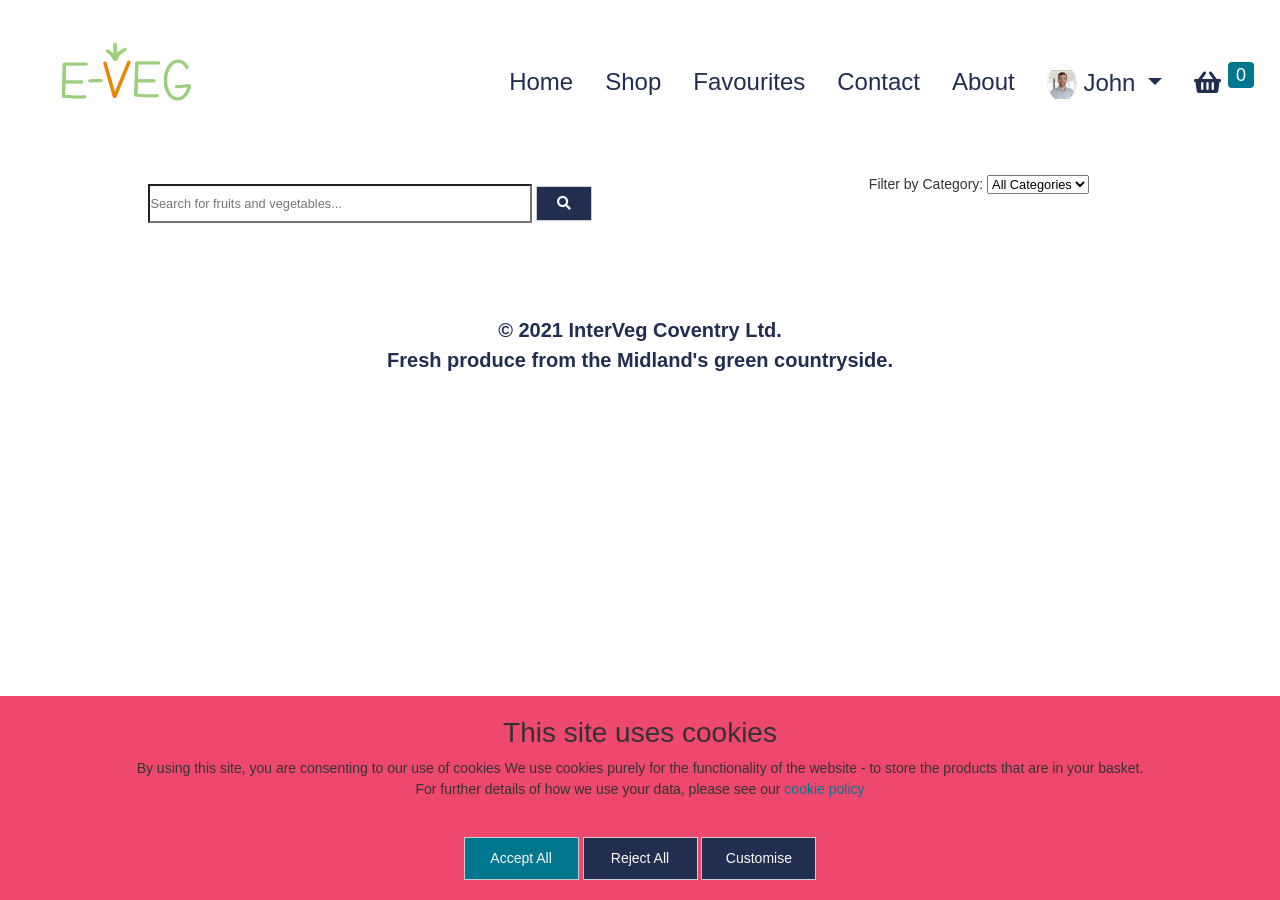
==== commit 0d340c1a: "made the basket in the fixed position in responsive mode" ====
--- a/eveg/index.html
+++ b/eveg/index.html
@@ -106,7 +106,7 @@
                 <a href="javascript:void(0)" class="nav-link dropdown-toggle" data-toggle="dropdown" aria-haspopup="true" aria-expanded="false">
                     <i class="fa fa-shopping-basket"></i> <span class="badge badge-primary" id="totalItems">0</span>
                 </a>
-                <div class="dropdown-menu shopping-cart p-2">
+                <div class="dropdown-menu shopping-cart p-2 custom-dropdown-menu">
                     <ul>
                         <li>
                             <div class="drop-title">Your Cart</div>
@@ -181,25 +181,15 @@
           </button>
           <div id="searchDropdown" class="searchDropdown"></div>
         </div>
-        <div class="filters">
-          <div class="filterContainer">
-            <label for="categorySelect">Filter by Category:</label>
-            <select id="categorySelect" class="categorySelect">
-              <option value="">All Categories</option>
-              <option value="fruit">Fruit</option>
-              <option value="veg">Vegetable</option>
-              <option value="snack">Snack</option>
-              <option value="sauce">Sauces</option>
-            </select>
-          </div>
-          <div class="sortContainer">
-            <label for="sortSelect">Sort by :</label>
-            <select id="sortSelect" class="sortSelect">
-                <option value="alphabetical">Alphabetical</option>
-                <option value="lowest price">Lowest Price</option>
-                <option value="highest price">Highest Price</option>
-            </select>
-        </div>
+        <div class="filterContainer">
+          <label for="categorySelect">Filter by Category:</label>
+          <select id="categorySelect" class="categorySelect">
+            <option value="">All Categories</option>
+            <option value="fruit">Fruit</option>
+            <option value="veg">Vegetable</option>
+            <option value="snack">Snack</option>
+            <option value="sauce">Sauces</option>
+          </select>
         </div>
         </div>
 
--- a/eveg/common.css
+++ b/eveg/common.css
@@ -742,6 +742,20 @@
     color: var(--colour-5);
 }
 
+@media (max-width: 768px) {
+    .navbar-nav .dropdown-menu.shopping-cart {
+        position: fixed; /* Or 'absolute' depending on your layout */
+        top: 100px; /* Distance from the top of the viewport */
+        right: 10px; /* Distance from the right of the viewport */
+        width: 300px; /* Set a specific width */
+        height: auto; /* Adjust height as needed */
+        z-index: 2050; /* Ensure it's above other content */
+        overflow-y: auto; /* Enable scroll if content overflows */
+    }
+    .dropdown-menu.shopping-cart {
+        top: 90px; /* Adjust the top position to avoid overlapping */
+    }
+}
 
 form.customerDetails {
 background: var(--colour-2);
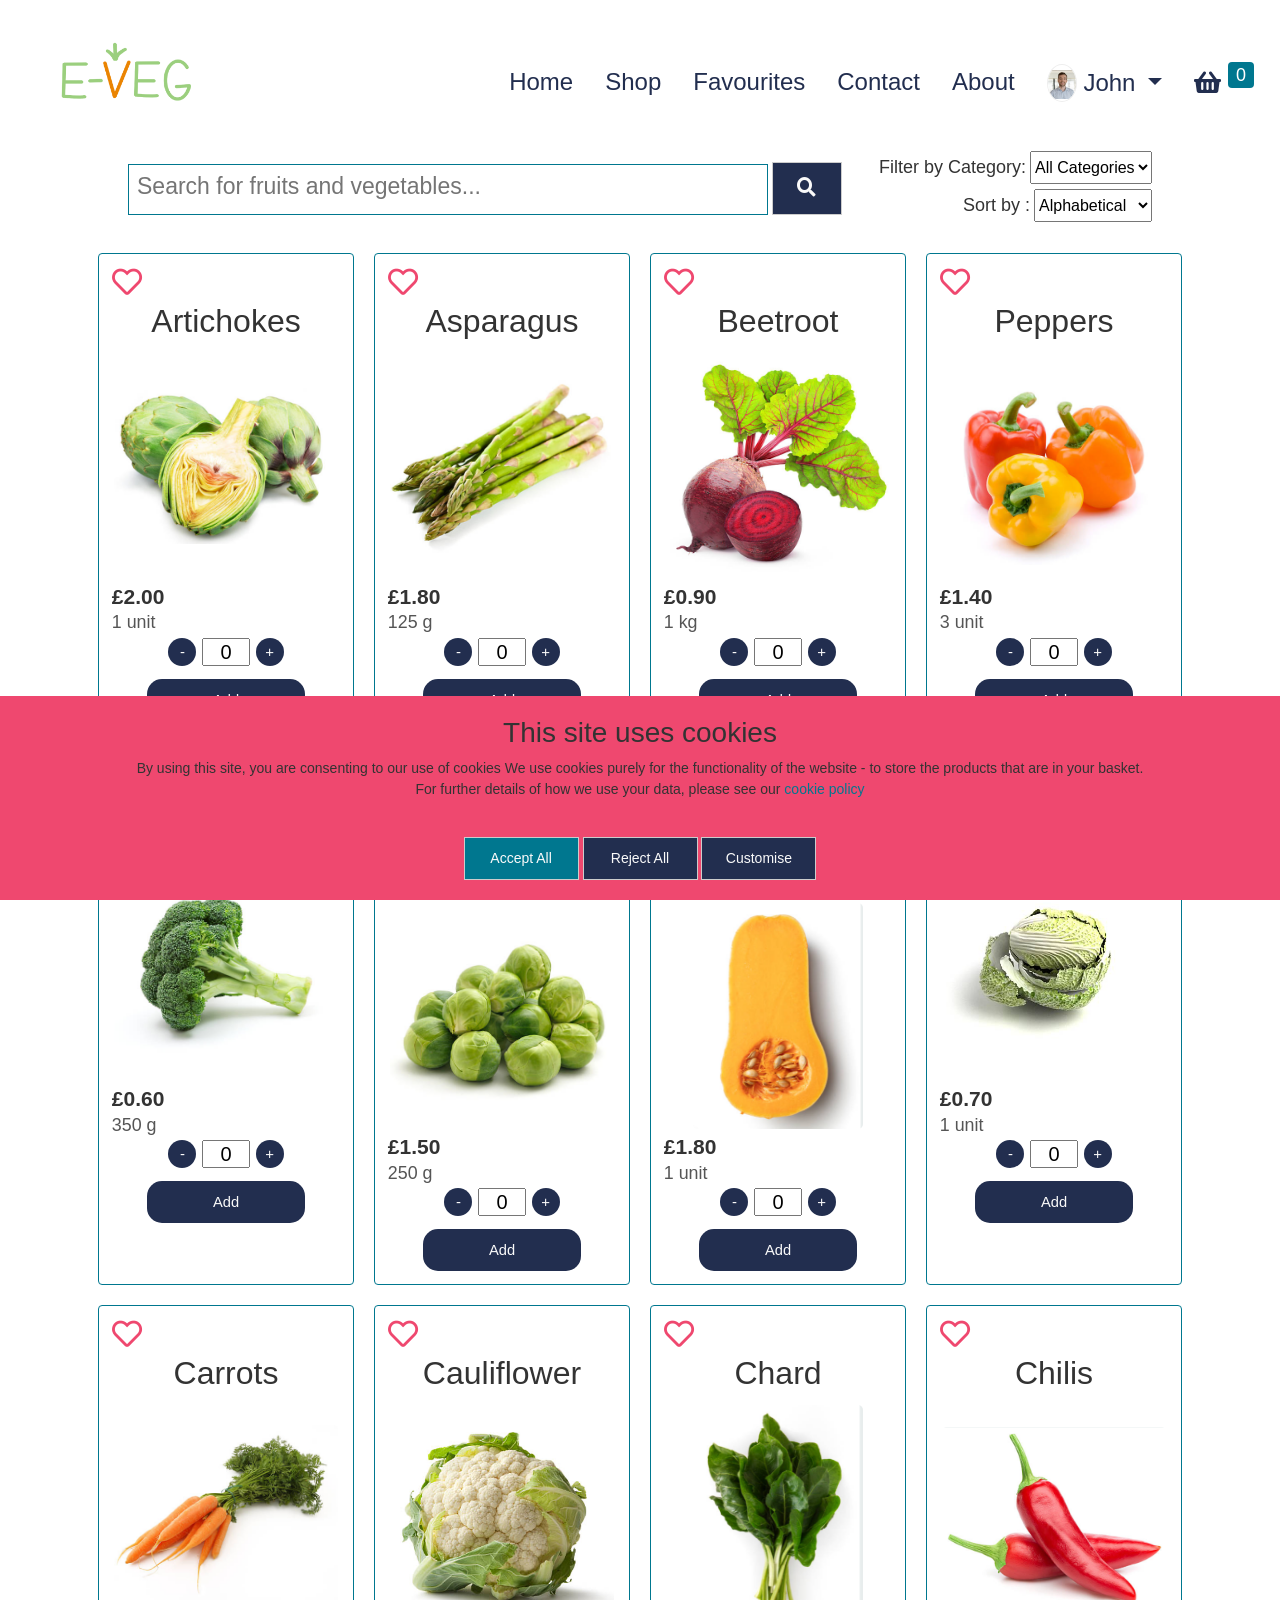
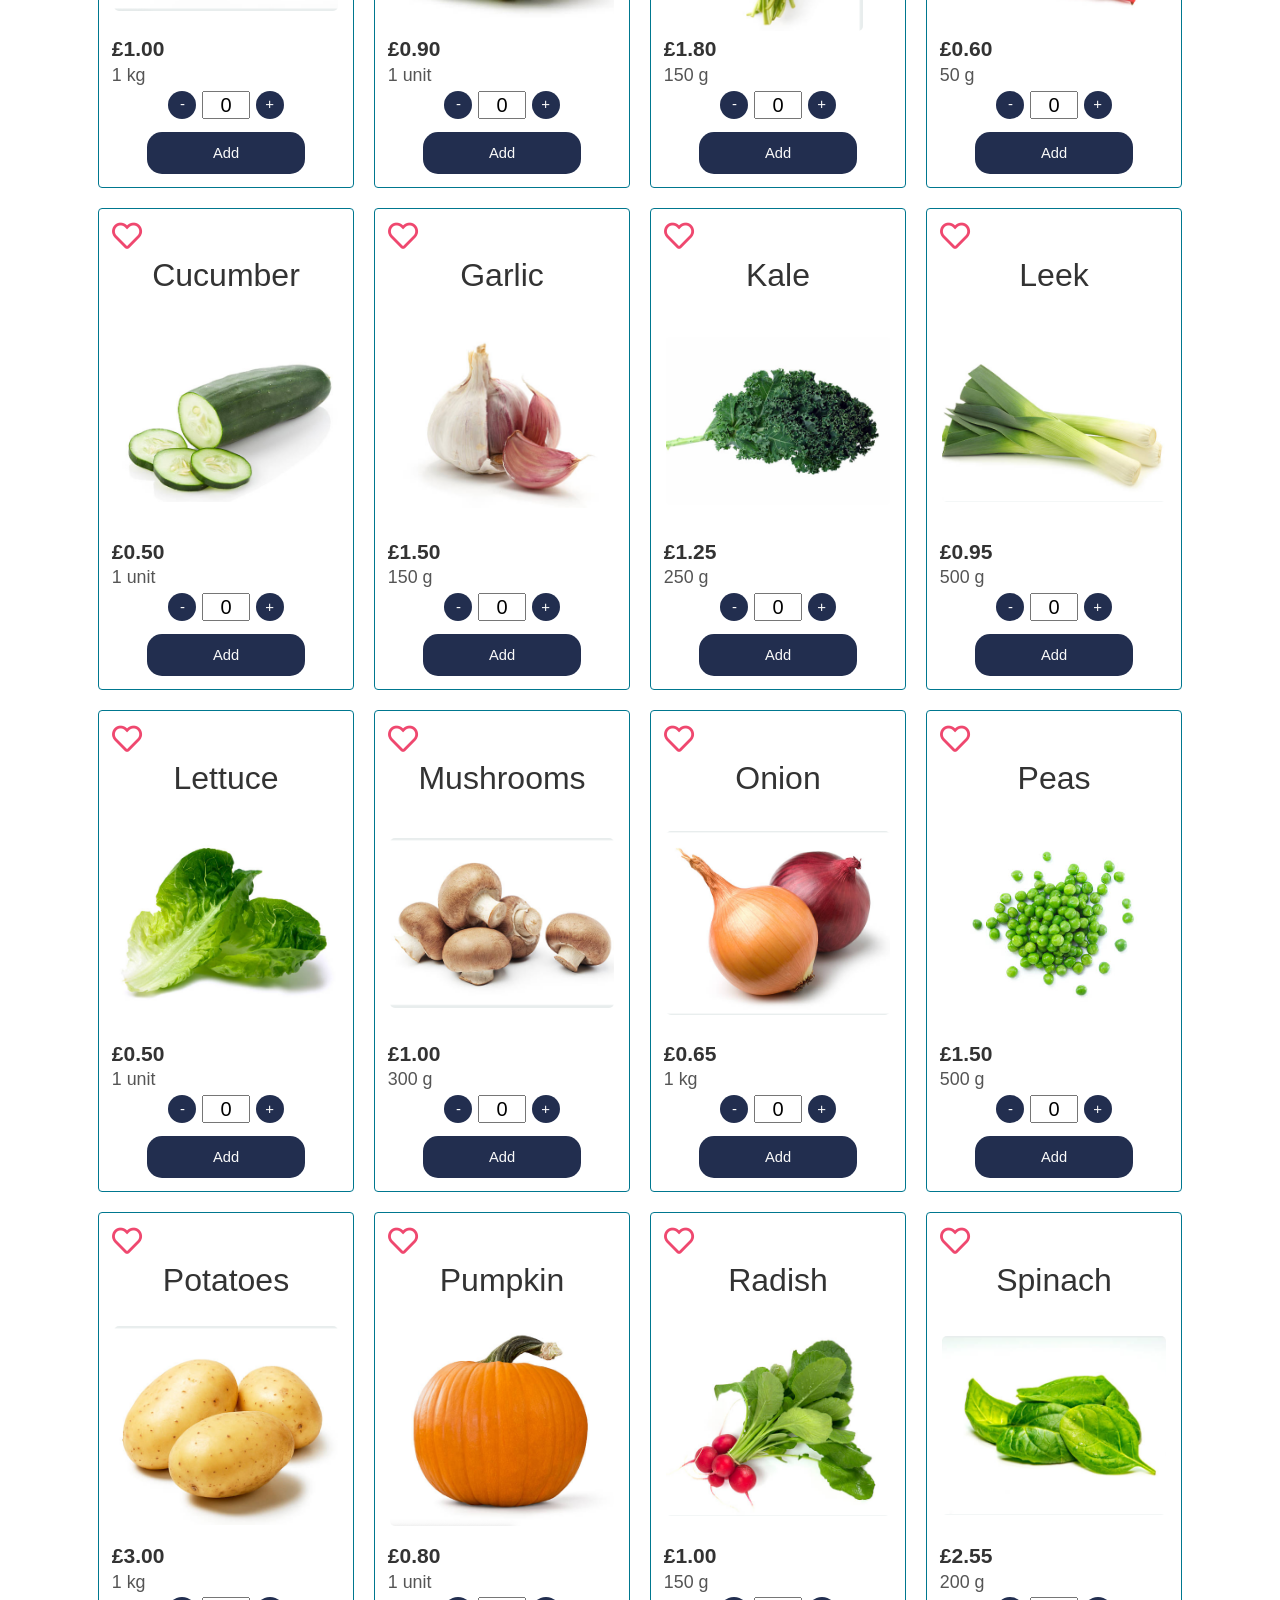
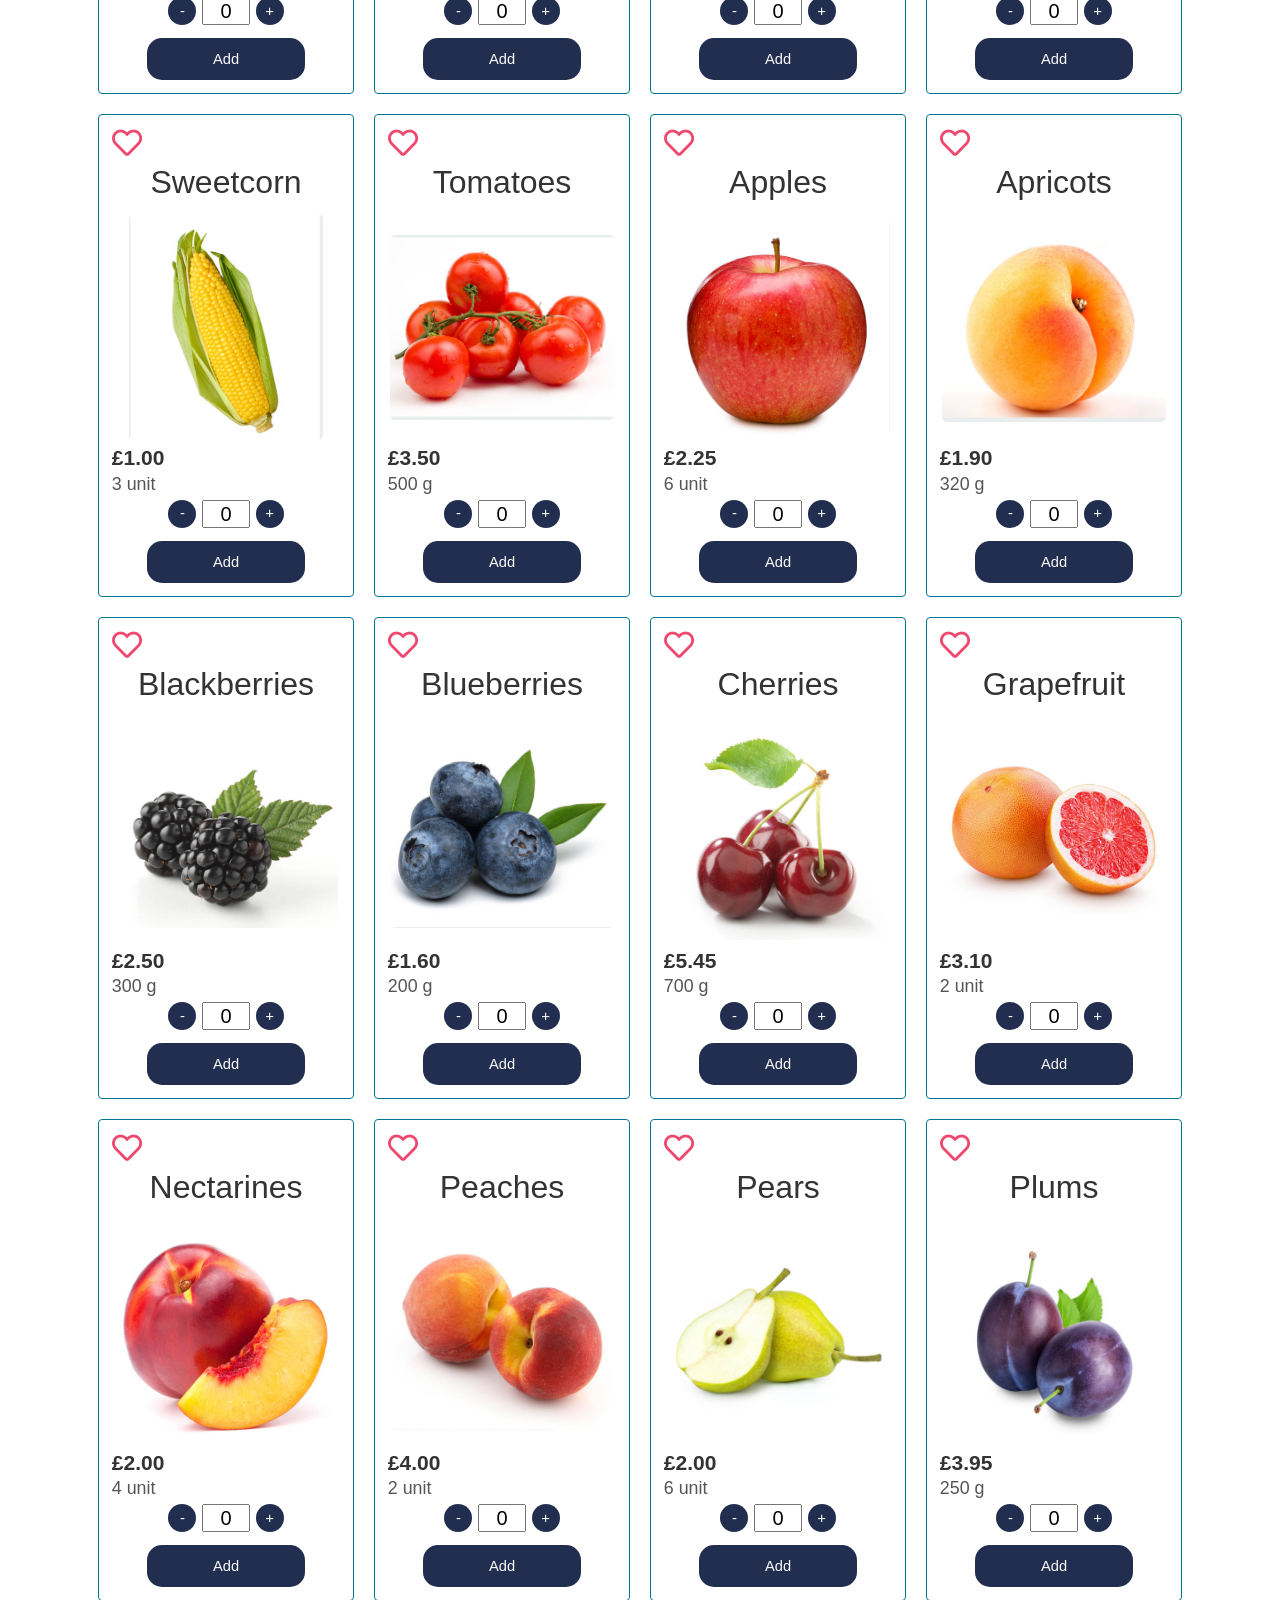
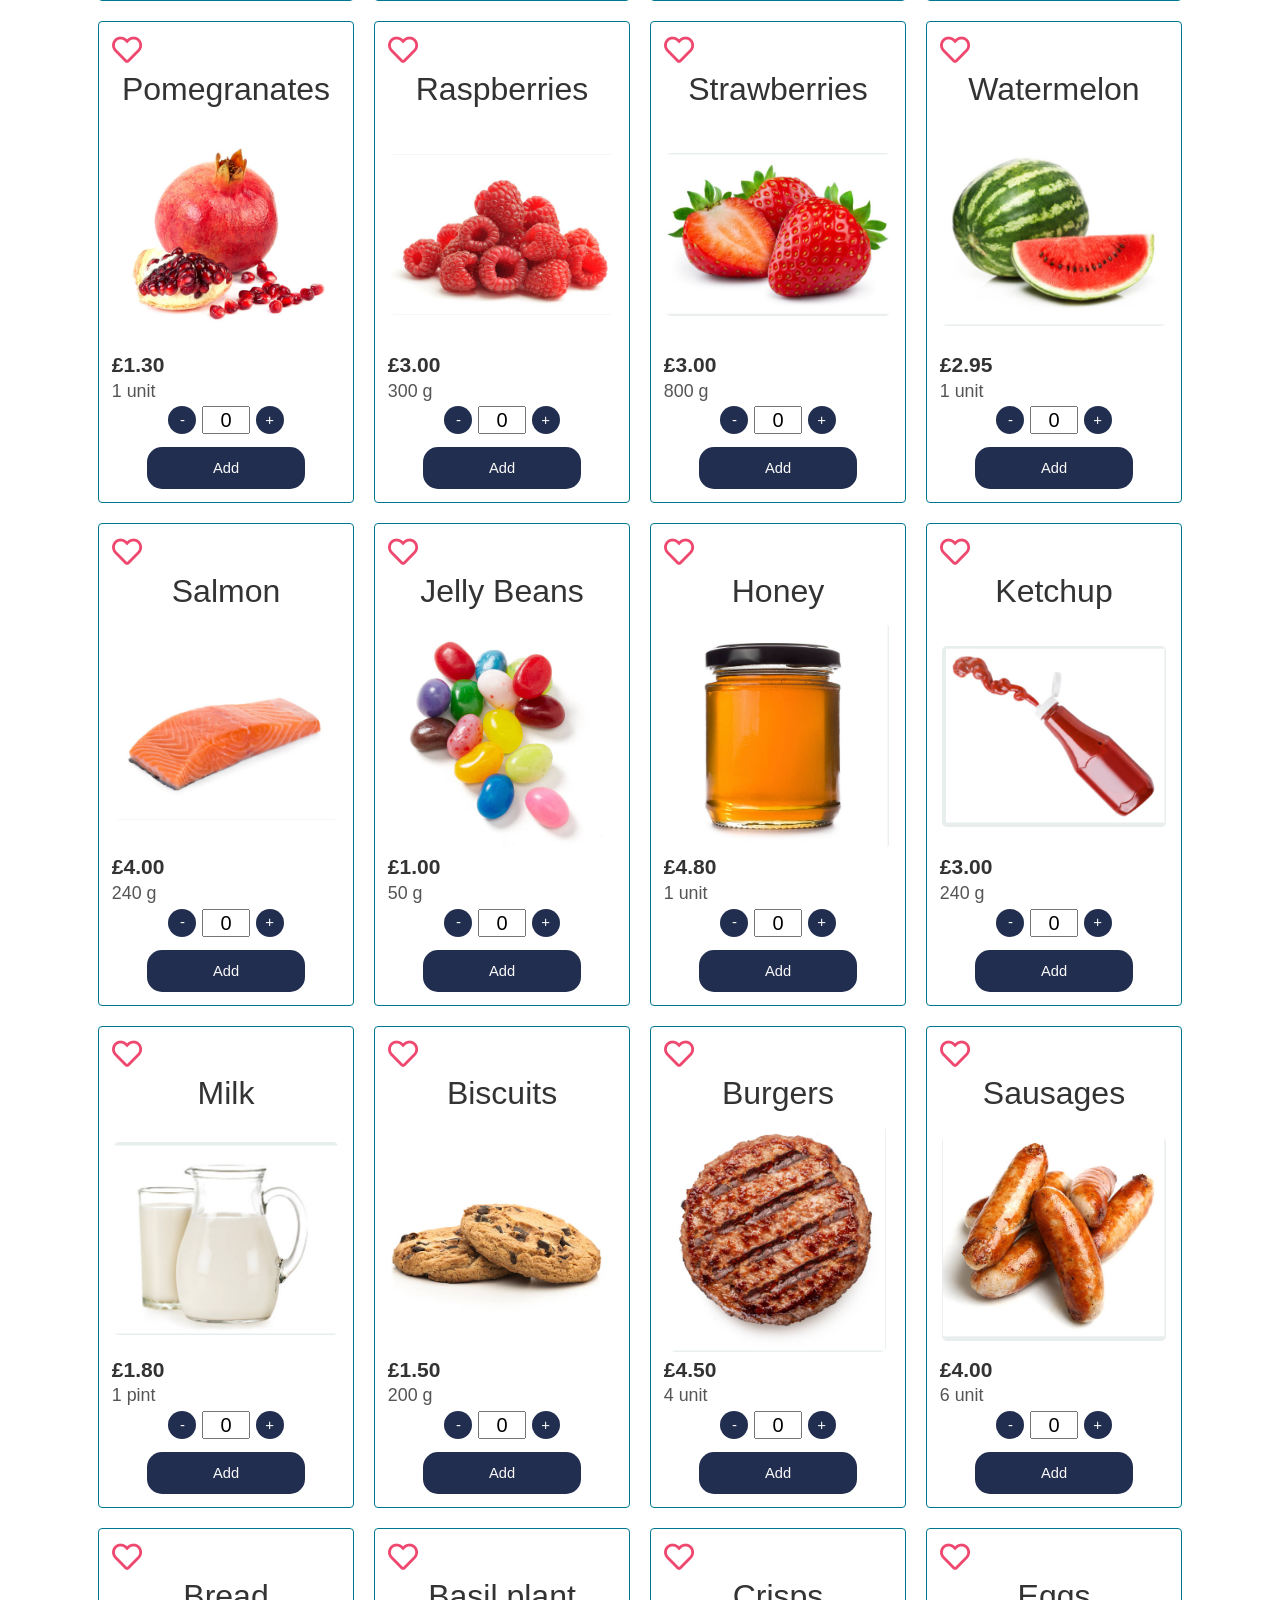
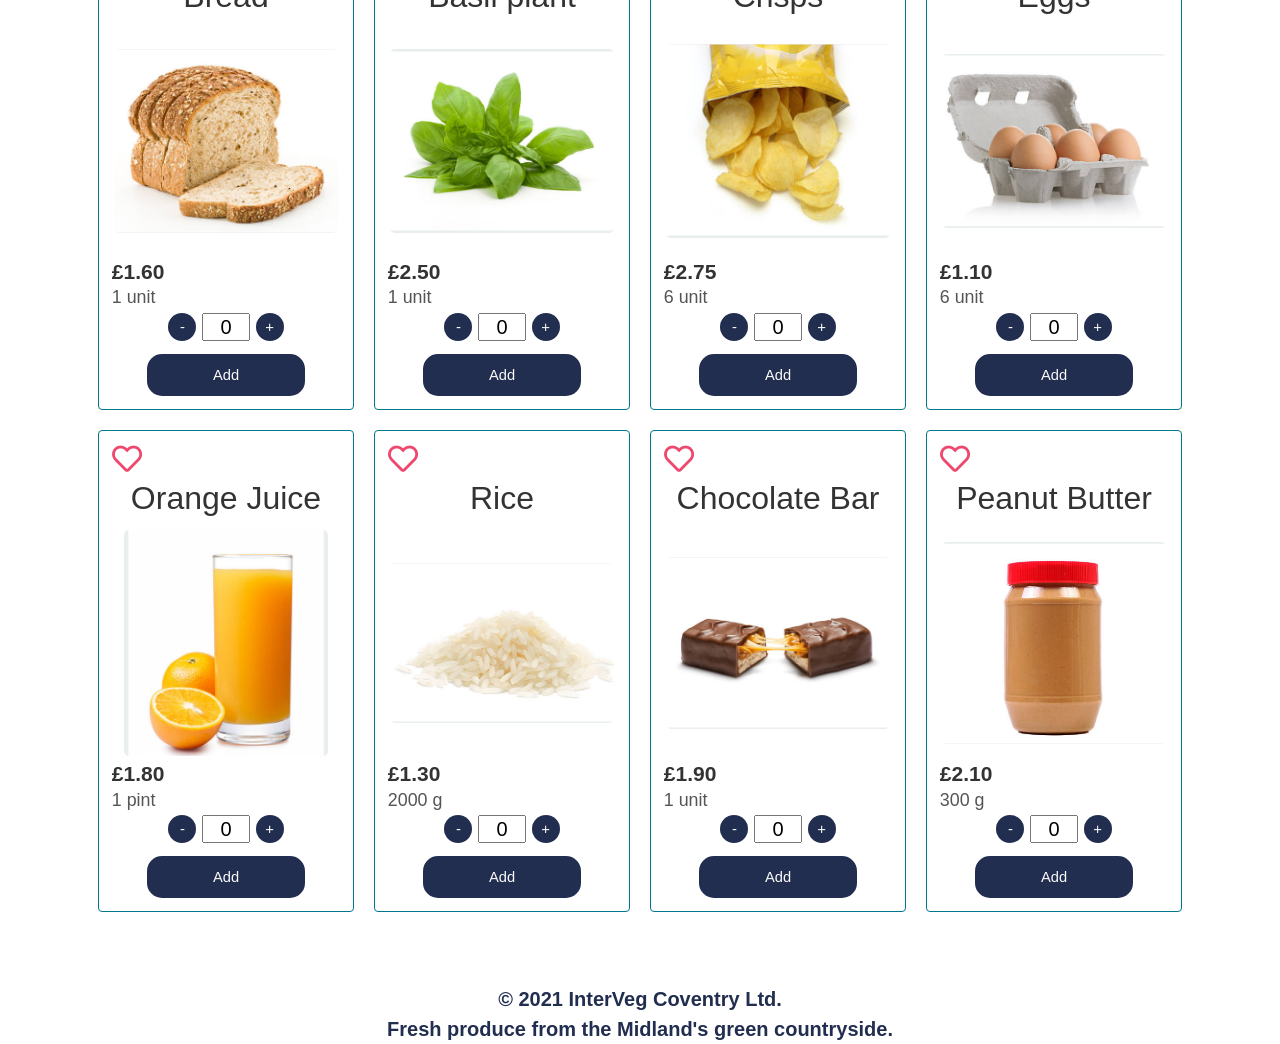
==== commit 64cf9b01: "Merge pull request #35 from mandymzheng/sort-by Sort by" ====
--- a/eveg/index.html
+++ b/eveg/index.html
@@ -106,7 +106,7 @@
                 <a href="javascript:void(0)" class="nav-link dropdown-toggle" data-toggle="dropdown" aria-haspopup="true" aria-expanded="false">
                     <i class="fa fa-shopping-basket"></i> <span class="badge badge-primary" id="totalItems">0</span>
                 </a>
-                <div class="dropdown-menu shopping-cart p-2 custom-dropdown-menu">
+                <div class="dropdown-menu shopping-cart p-2">
                     <ul>
                         <li>
                             <div class="drop-title">Your Cart</div>
@@ -181,15 +181,25 @@
           </button>
           <div id="searchDropdown" class="searchDropdown"></div>
         </div>
-        <div class="filterContainer">
-          <label for="categorySelect">Filter by Category:</label>
-          <select id="categorySelect" class="categorySelect">
-            <option value="">All Categories</option>
-            <option value="fruit">Fruit</option>
-            <option value="veg">Vegetable</option>
-            <option value="snack">Snack</option>
-            <option value="sauce">Sauces</option>
-          </select>
+        <div class="filters">
+          <div class="filterContainer">
+            <label for="categorySelect">Filter by Category:</label>
+            <select id="categorySelect" class="categorySelect">
+              <option value="">All Categories</option>
+              <option value="fruit">Fruit</option>
+              <option value="veg">Vegetable</option>
+              <option value="snack">Snack</option>
+              <option value="sauce">Sauces</option>
+            </select>
+          </div>
+          <div class="sortContainer">
+            <label for="sortSelect">Sort by :</label>
+            <select id="sortSelect" class="sortSelect">
+                <option value="alphabetical">Alphabetical</option>
+                <option value="lowest price">Lowest Price</option>
+                <option value="highest price">Highest Price</option>
+            </select>
+        </div>
         </div>
         </div>
 
--- a/eveg/common.css
+++ b/eveg/common.css
@@ -7,9 +7,9 @@
     color: var(--colour-1) !important; /* Your custom color */
 }
 
-.navbar-toggler:not(:disabled) {
-  display: contents;
-  border: 2px solid rgba(0,0,0,.5);
+.navbar-toggler:not(:disabled):not(.disabled) {
+    cursor: pointer;
+    border: 2px solid rgba(0,0,0,.5);
 }
 
 .container .badge.badge-primary{
@@ -41,6 +41,7 @@
 body.pace-done #page-content {
   all: unset;
 }
+
 
 button{
     background-color: var(--colour-1); 
@@ -190,7 +191,9 @@
   height: 100px;
 }
 
-
+[type=search] {
+  border: 1px solid var(--colour-4);
+}
 
 .searchBar{
   display: inline-flex;
@@ -202,27 +205,44 @@
 }
 
 .search-container {
-  padding-top: 5%;
+  padding-top: 4%;
   padding-left: 10%;
   padding-right: 10%;
   width: 100%;
   margin: 0 auto;
   align-items: left;
-  padding-bottom: 0%;
+  padding-bottom: 2%;
   display: flex;
 
   
 }
 
 .searchingContainer{
-  padding: 2%;
-
-}
-
-.filterContainer{
-  padding-left: 25%;
-  padding-top: 1%;
-  padding-bottom: 1%;
+  flex: 70%;
+  justify-content: center;
+  padding-top: 11px;
+}
+
+.filters label {
+  font-size: 18px;
+}
+
+.filters {
+  flex: 30%;
+  display: flex;
+  flex-direction: column;
+  justify-content: center; /* Center items vertically */
+  align-items: flex-end; /* Align items to the right */
+}
+
+.categorySelect {
+  font-size: 16px; /* Set font size */
+  height: 33px; /* Set height to increase the size of the select menu */
+}
+
+.sortSelect {
+  font-size: 16px; /* Set font size */
+  height: 33px; /* Set height to increase the size of the select menu */
 }
 
 input[type="text"], select .search-container{
@@ -245,8 +265,8 @@
 }
 
 .searchButton{
-  height: 2.5em;
-  width: 4em;
+  height: 3.8em;
+  width: 5em;
   padding: 0;
   margin: 0;
 }
@@ -274,6 +294,10 @@
     width: 20em;
 }
 
+.searchButton .fas.fa-search {
+  font-size: 19px; /* Adjust the font size to make the icon bigger */
+}
+
 .loading{
   width: 10em;
   align-items: center;
@@ -468,9 +492,13 @@
     margin-left: 4rem;
 }
 .searchInput{
-  width: 30em;
-  height: 3em;
-  padding: 0;
+  width: 50em;
+  height: 4em;
+  padding: 8px;
+}
+
+.searchInput::placeholder {
+  font-size: 23px; /* Adjust the font size of the placeholder text */
 }
 
 .hero:before {
@@ -742,20 +770,6 @@
     color: var(--colour-5);
 }
 
-@media (max-width: 768px) {
-    .navbar-nav .dropdown-menu.shopping-cart {
-        position: fixed; /* Or 'absolute' depending on your layout */
-        top: 100px; /* Distance from the top of the viewport */
-        right: 10px; /* Distance from the right of the viewport */
-        width: 300px; /* Set a specific width */
-        height: auto; /* Adjust height as needed */
-        z-index: 2050; /* Ensure it's above other content */
-        overflow-y: auto; /* Enable scroll if content overflows */
-    }
-    .dropdown-menu.shopping-cart {
-        top: 90px; /* Adjust the top position to avoid overlapping */
-    }
-}
 
 form.customerDetails {
 background: var(--colour-2);
@@ -969,6 +983,7 @@
     max-width: 600px;
     margin: auto;
     padding-top: 90px;
+    margin-top: 3%;
 }
 
 .faq-question {
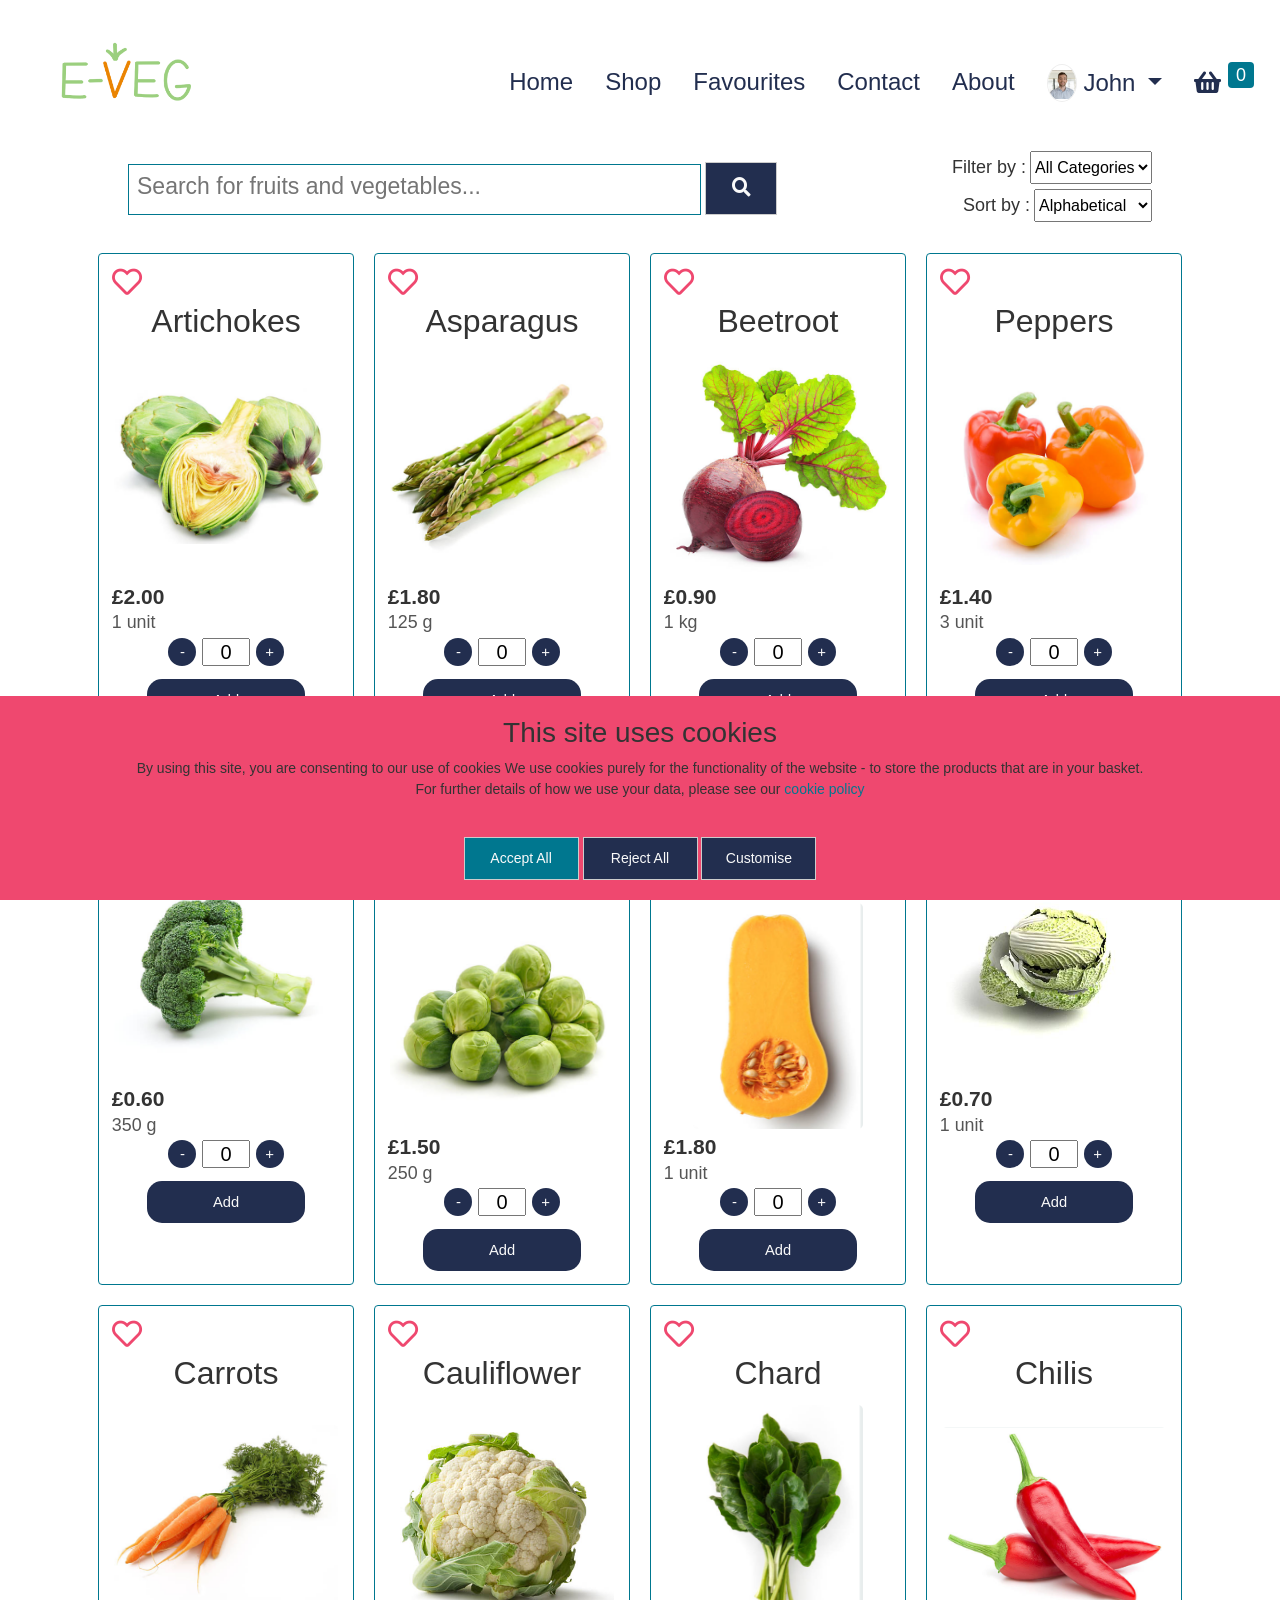
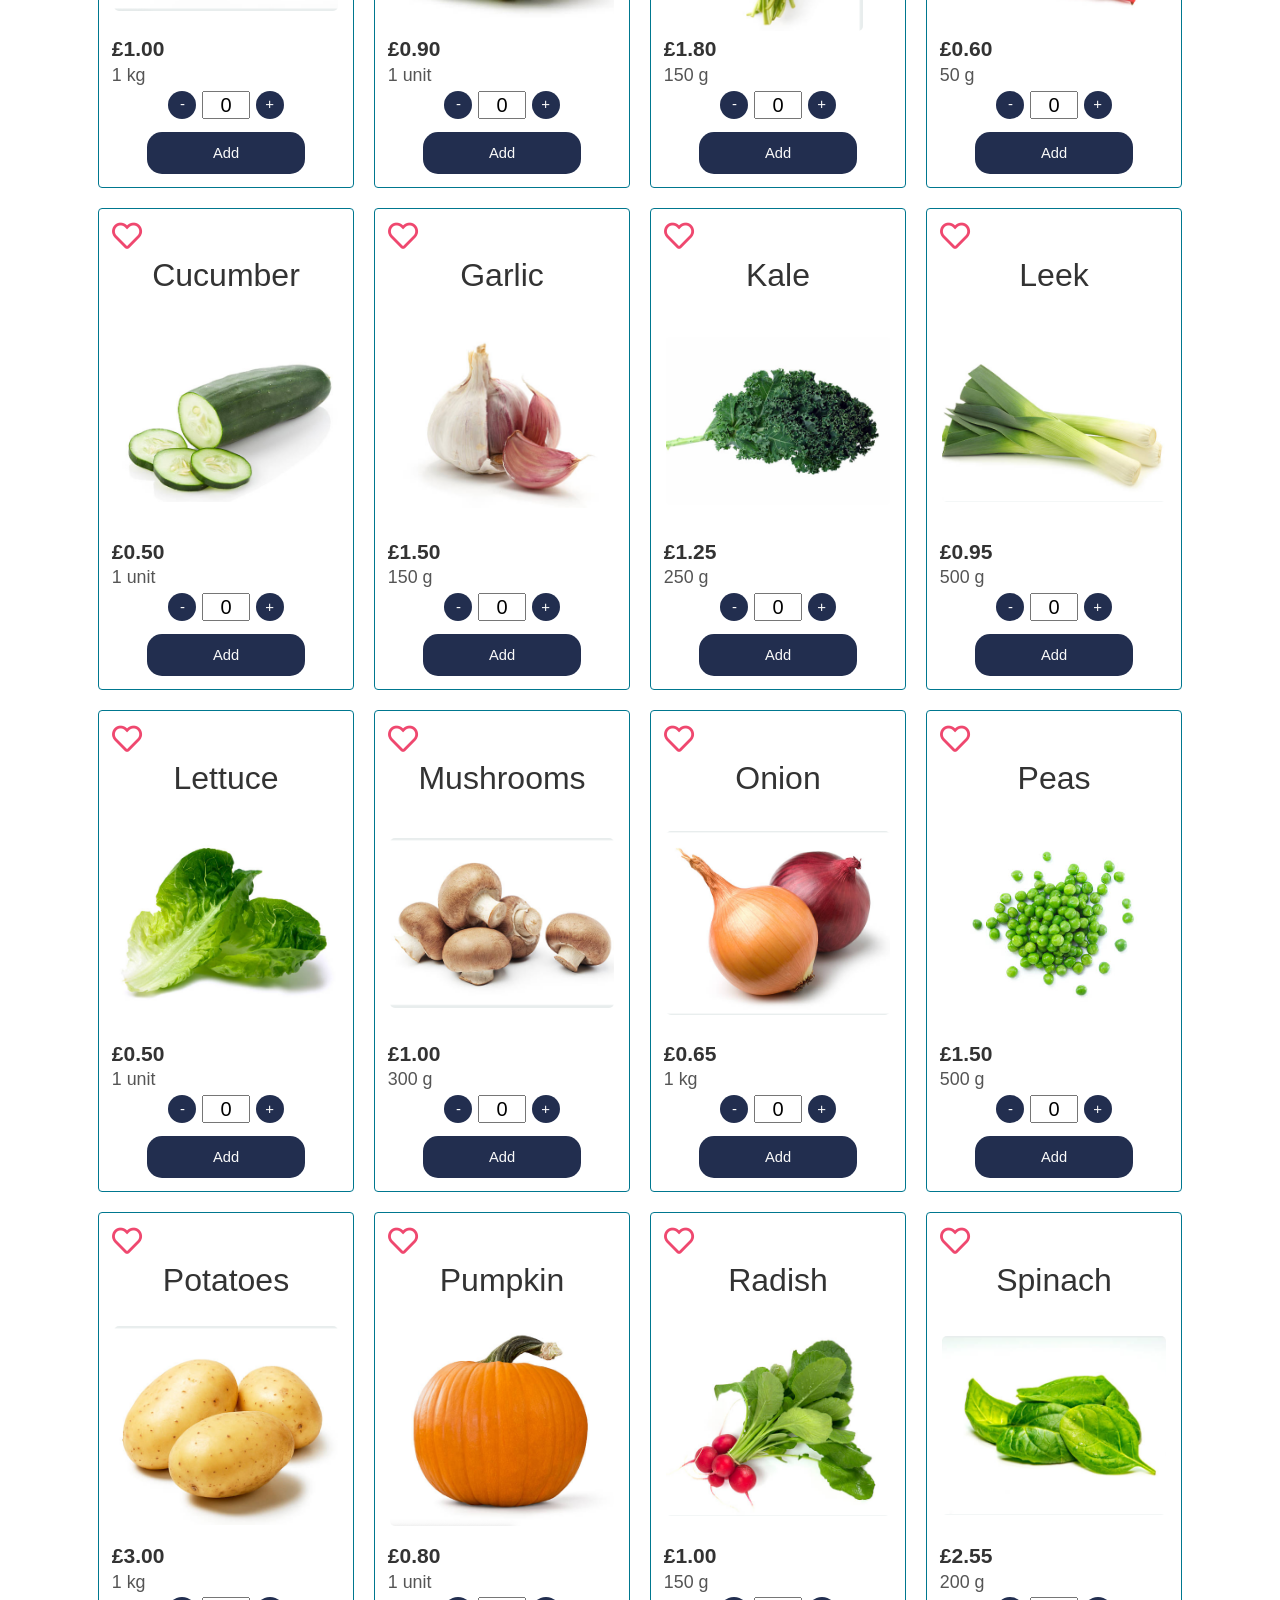
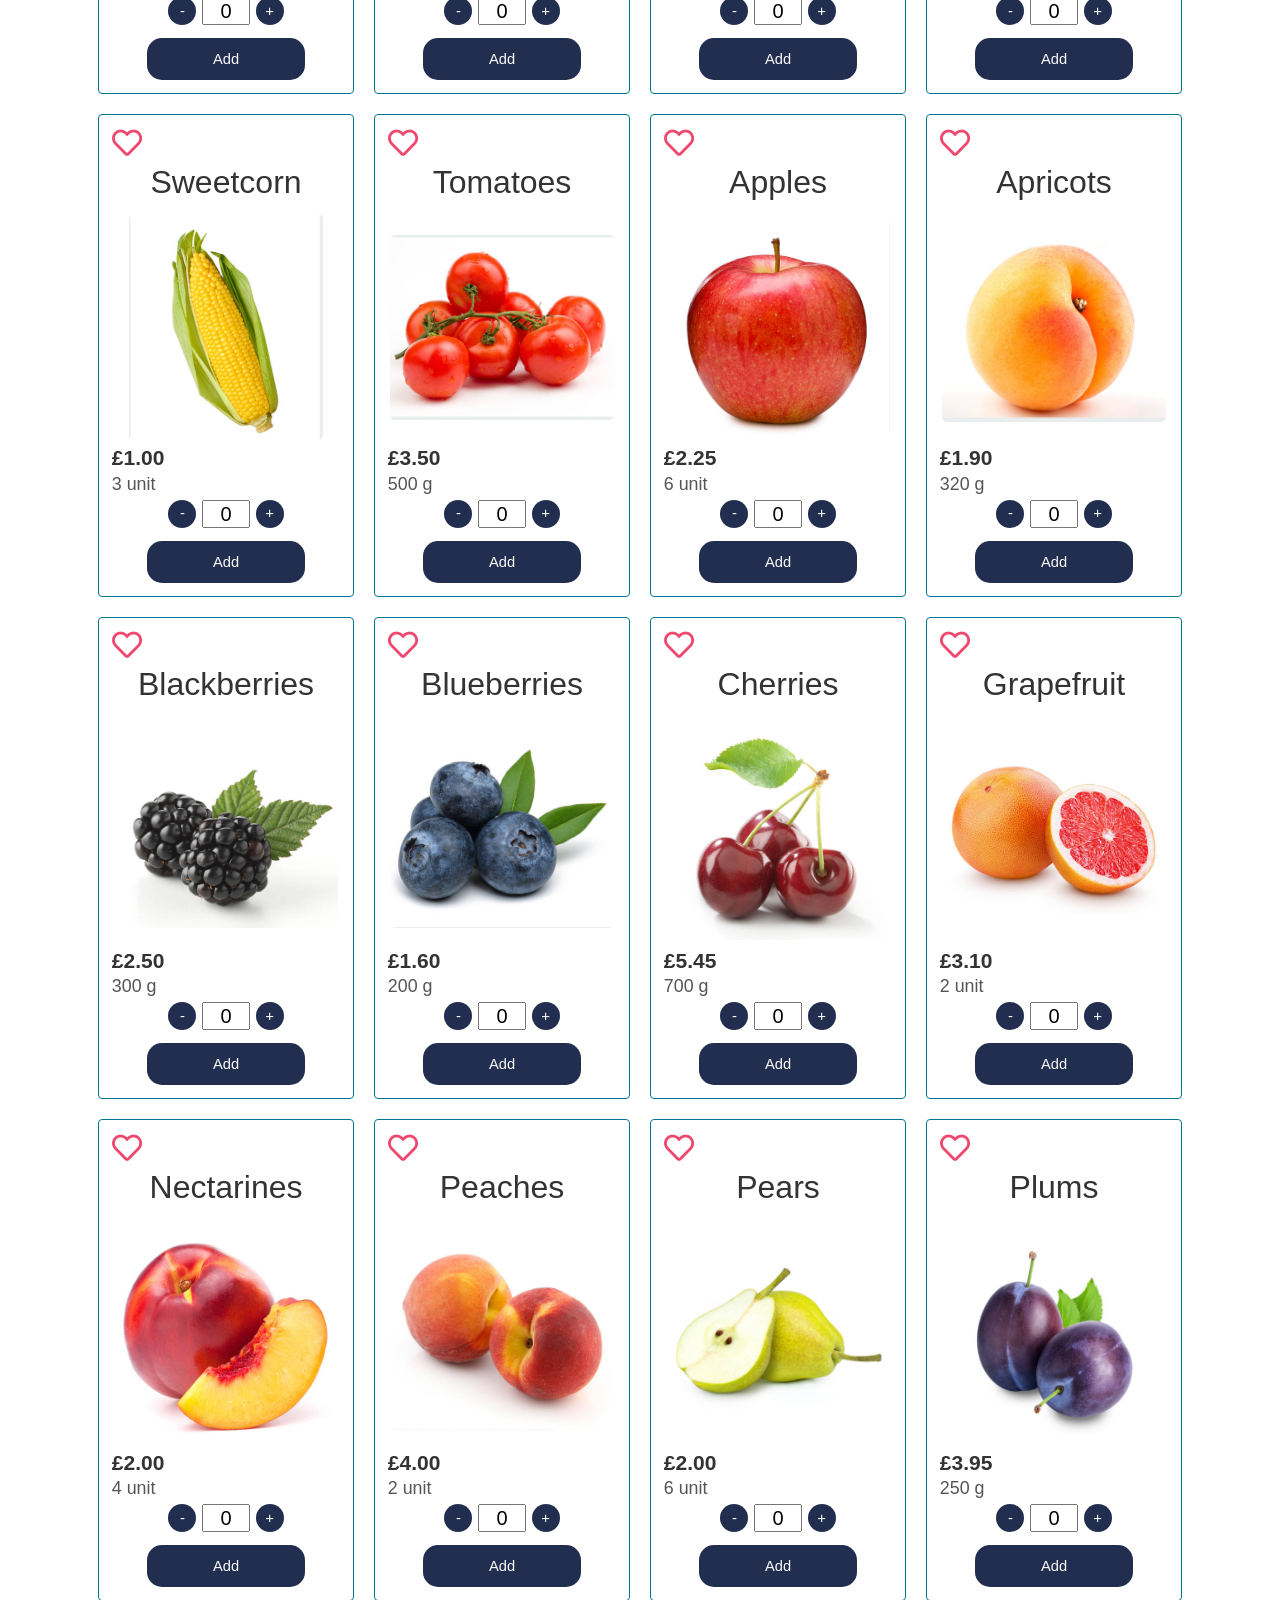
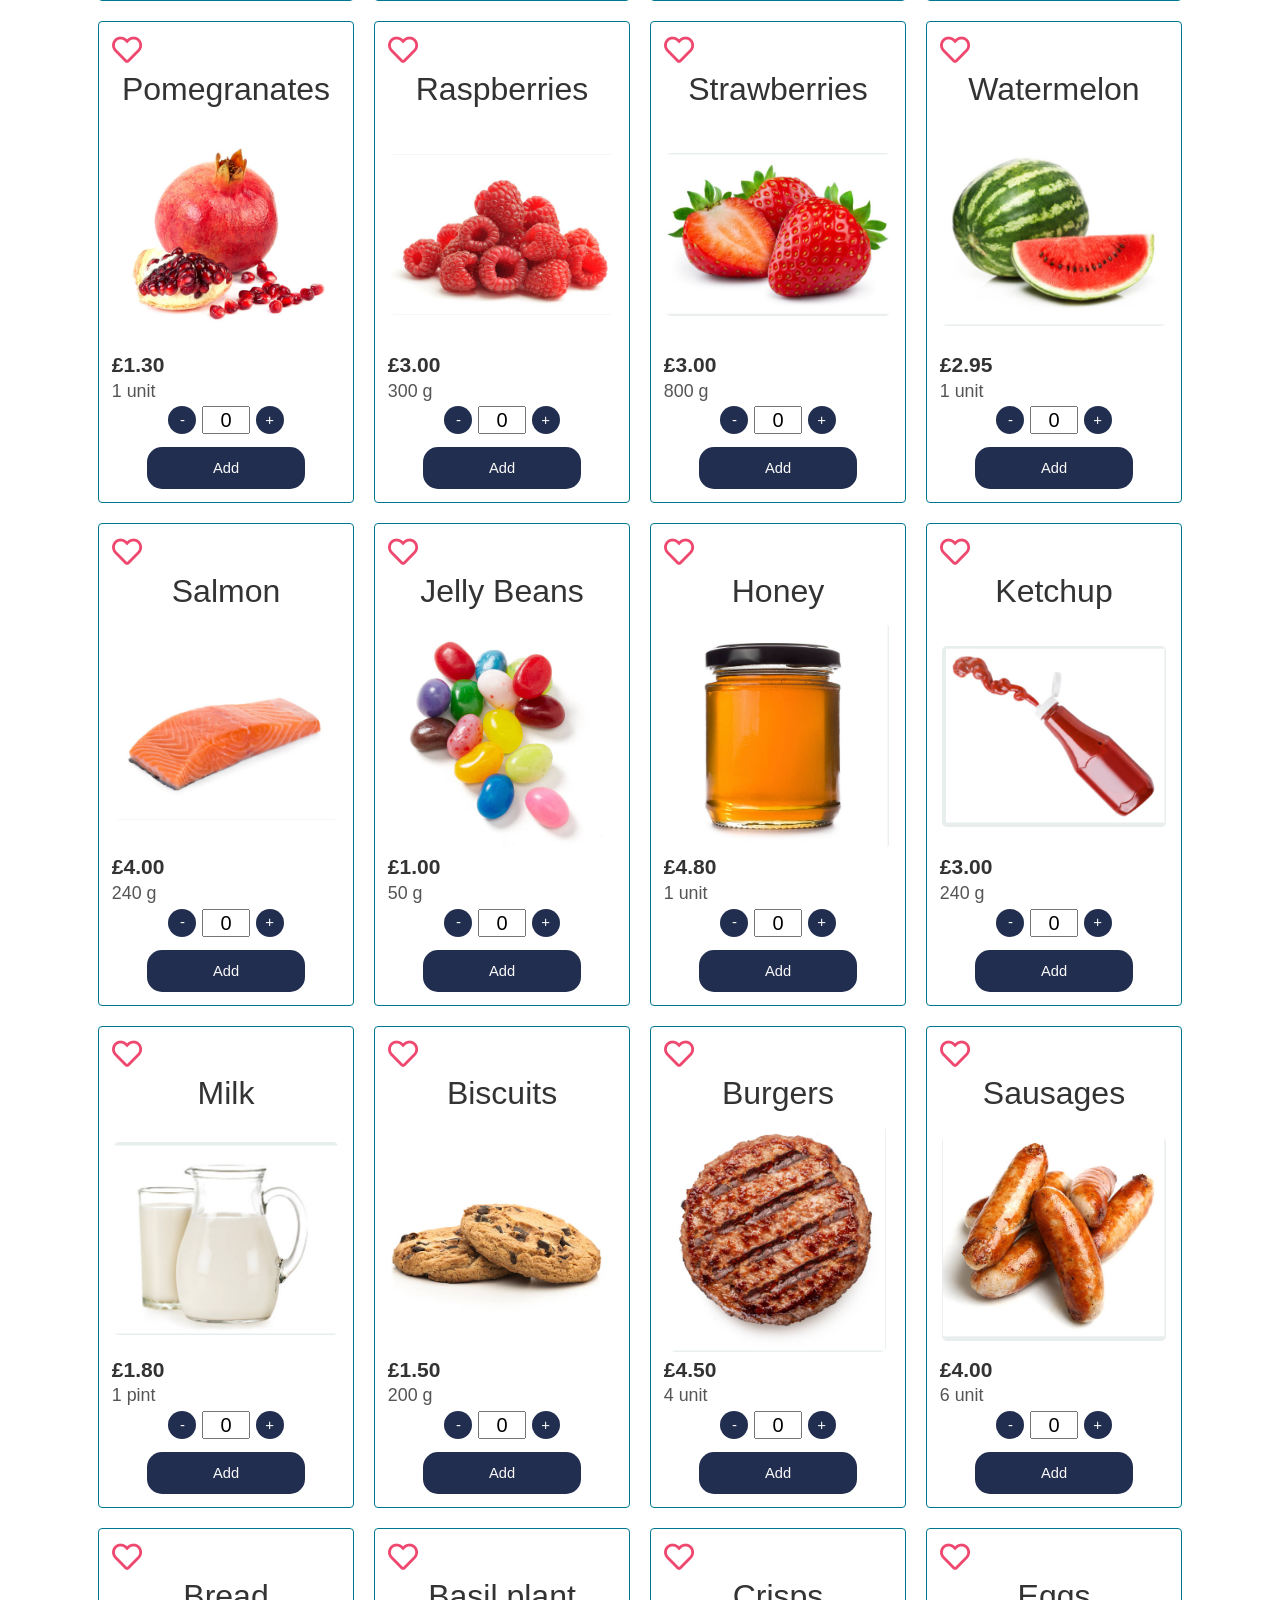
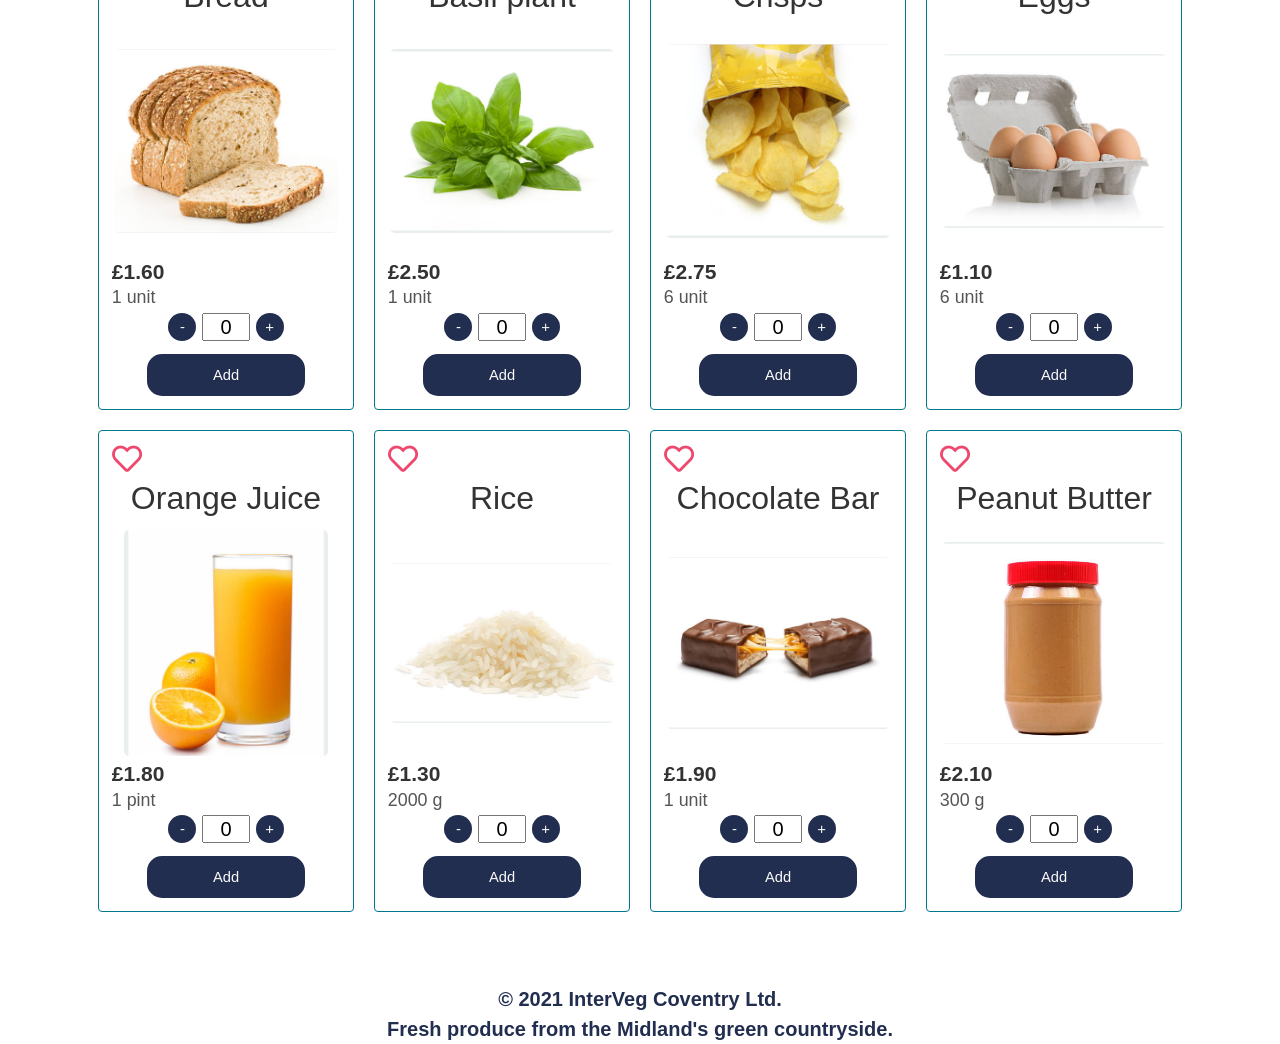
==== commit 19d13b71: "changed some css" ====
--- a/eveg/index.html
+++ b/eveg/index.html
@@ -106,7 +106,7 @@
                 <a href="javascript:void(0)" class="nav-link dropdown-toggle" data-toggle="dropdown" aria-haspopup="true" aria-expanded="false">
                     <i class="fa fa-shopping-basket"></i> <span class="badge badge-primary" id="totalItems">0</span>
                 </a>
-                <div class="dropdown-menu shopping-cart p-2">
+                <div class="dropdown-menu shopping-cart p-2 custom-dropdown-menu">
                     <ul>
                         <li>
                             <div class="drop-title">Your Cart</div>
@@ -171,7 +171,7 @@
     <div class="banner">
       <div class="search">
       </div>
-</div>
+</div> 
 
         <div class="search-container">
           <div class="searchingContainer">
@@ -183,7 +183,7 @@
         </div>
         <div class="filters">
           <div class="filterContainer">
-            <label for="categorySelect">Filter by Category:</label>
+            <label for="categorySelect">Filter by :</label>
             <select id="categorySelect" class="categorySelect">
               <option value="">All Categories</option>
               <option value="fruit">Fruit</option>
--- a/eveg/common.css
+++ b/eveg/common.css
@@ -7,9 +7,9 @@
     color: var(--colour-1) !important; /* Your custom color */
 }
 
-.navbar-toggler:not(:disabled):not(.disabled) {
-    cursor: pointer;
-    border: 2px solid rgba(0,0,0,.5);
+.navbar-toggler:not(:disabled) {
+  display: contents;
+  border: 2px solid rgba(0,0,0,.5);
 }
 
 .container .badge.badge-primary{
@@ -266,7 +266,7 @@
 
 .searchButton{
   height: 3.8em;
-  width: 5em;
+  width: 10%;
   padding: 0;
   margin: 0;
 }
@@ -492,7 +492,7 @@
     margin-left: 4rem;
 }
 .searchInput{
-  width: 50em;
+  width: 80%;
   height: 4em;
   padding: 8px;
 }
@@ -770,6 +770,20 @@
     color: var(--colour-5);
 }
 
+@media (max-width: 991px) {
+    .navbar-nav .dropdown-menu.shopping-cart {
+        position: fixed; /* Or 'absolute' depending on your layout */
+        top: 100px; /* Distance from the top of the viewport */
+        right: 10px; /* Distance from the right of the viewport */
+        width: 300px; /* Set a specific width */
+        height: auto; /* Adjust height as needed */
+        z-index: 2050; /* Ensure it's above other content */
+        overflow-y: auto; /* Enable scroll if content overflows */
+    }
+    .dropdown-menu.shopping-cart {
+        top: 90px; /* Adjust the top position to avoid overlapping */
+    }
+}
 
 form.customerDetails {
 background: var(--colour-2);
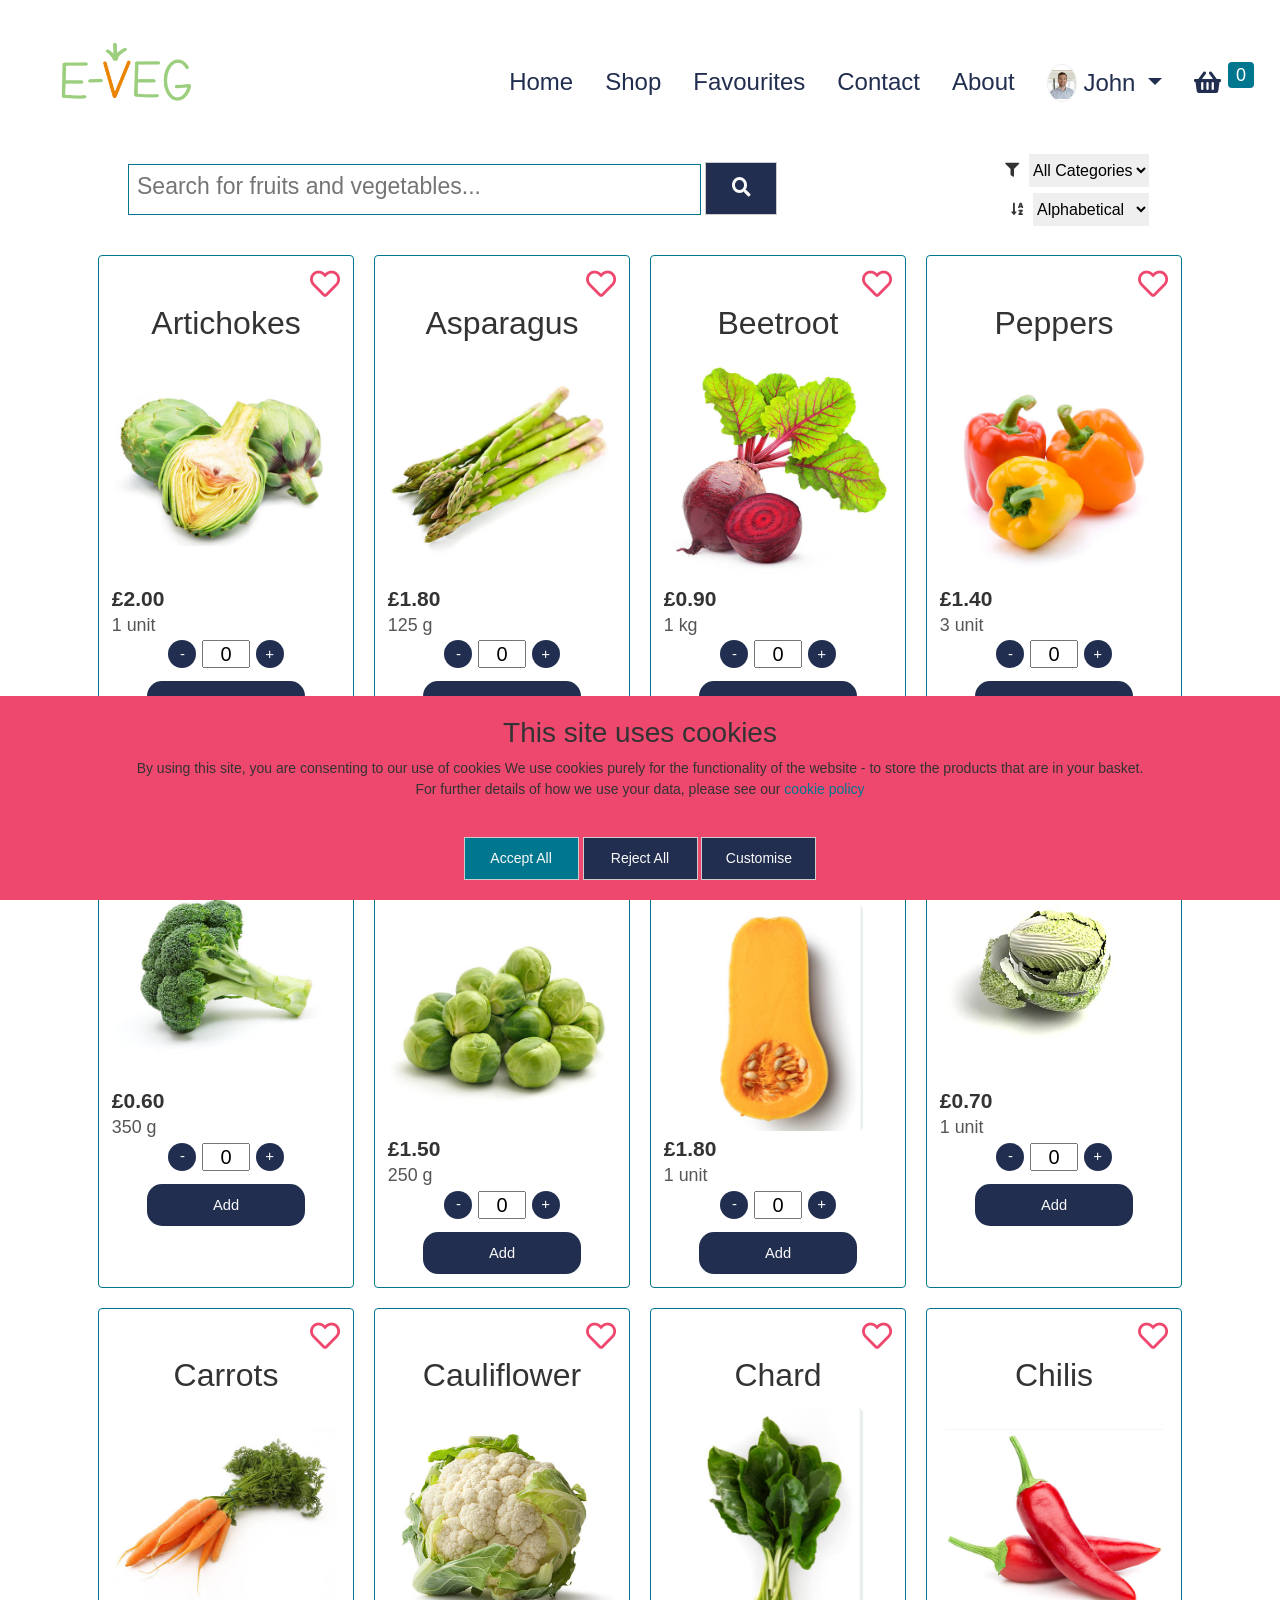
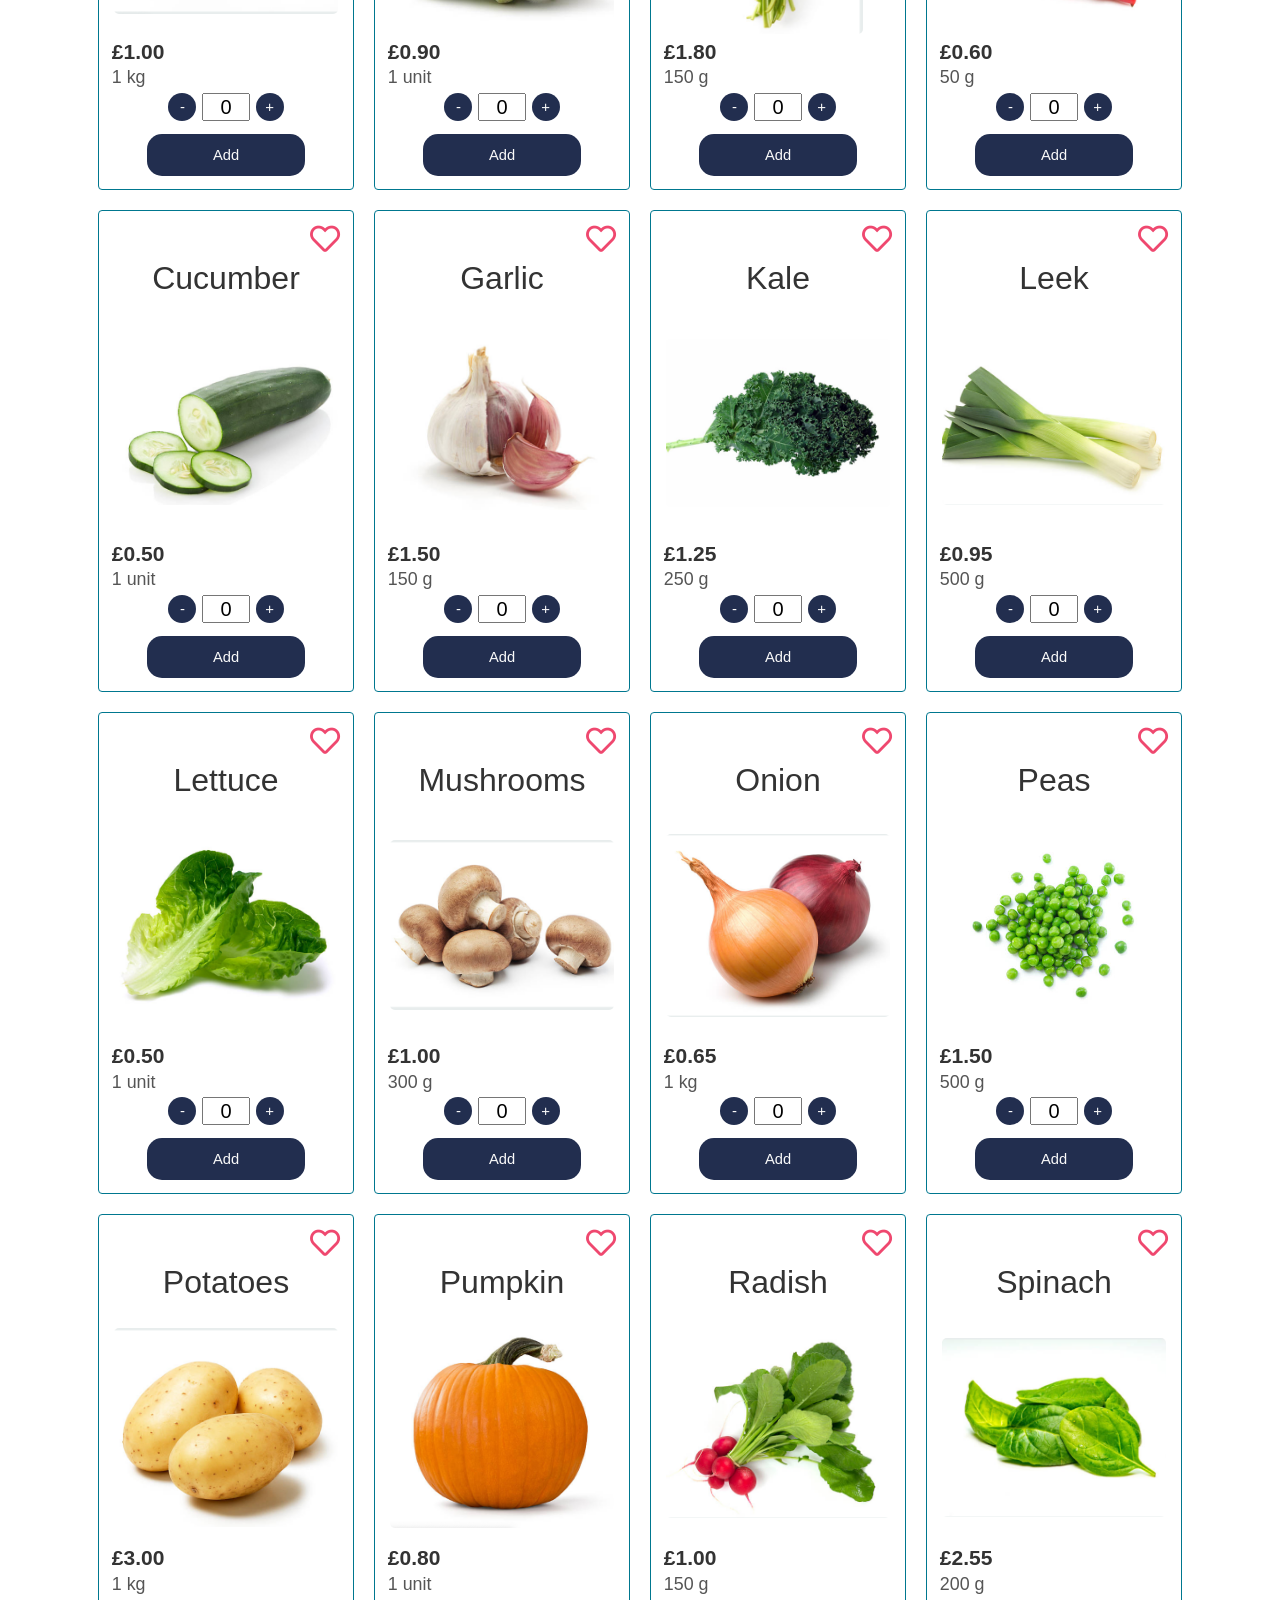
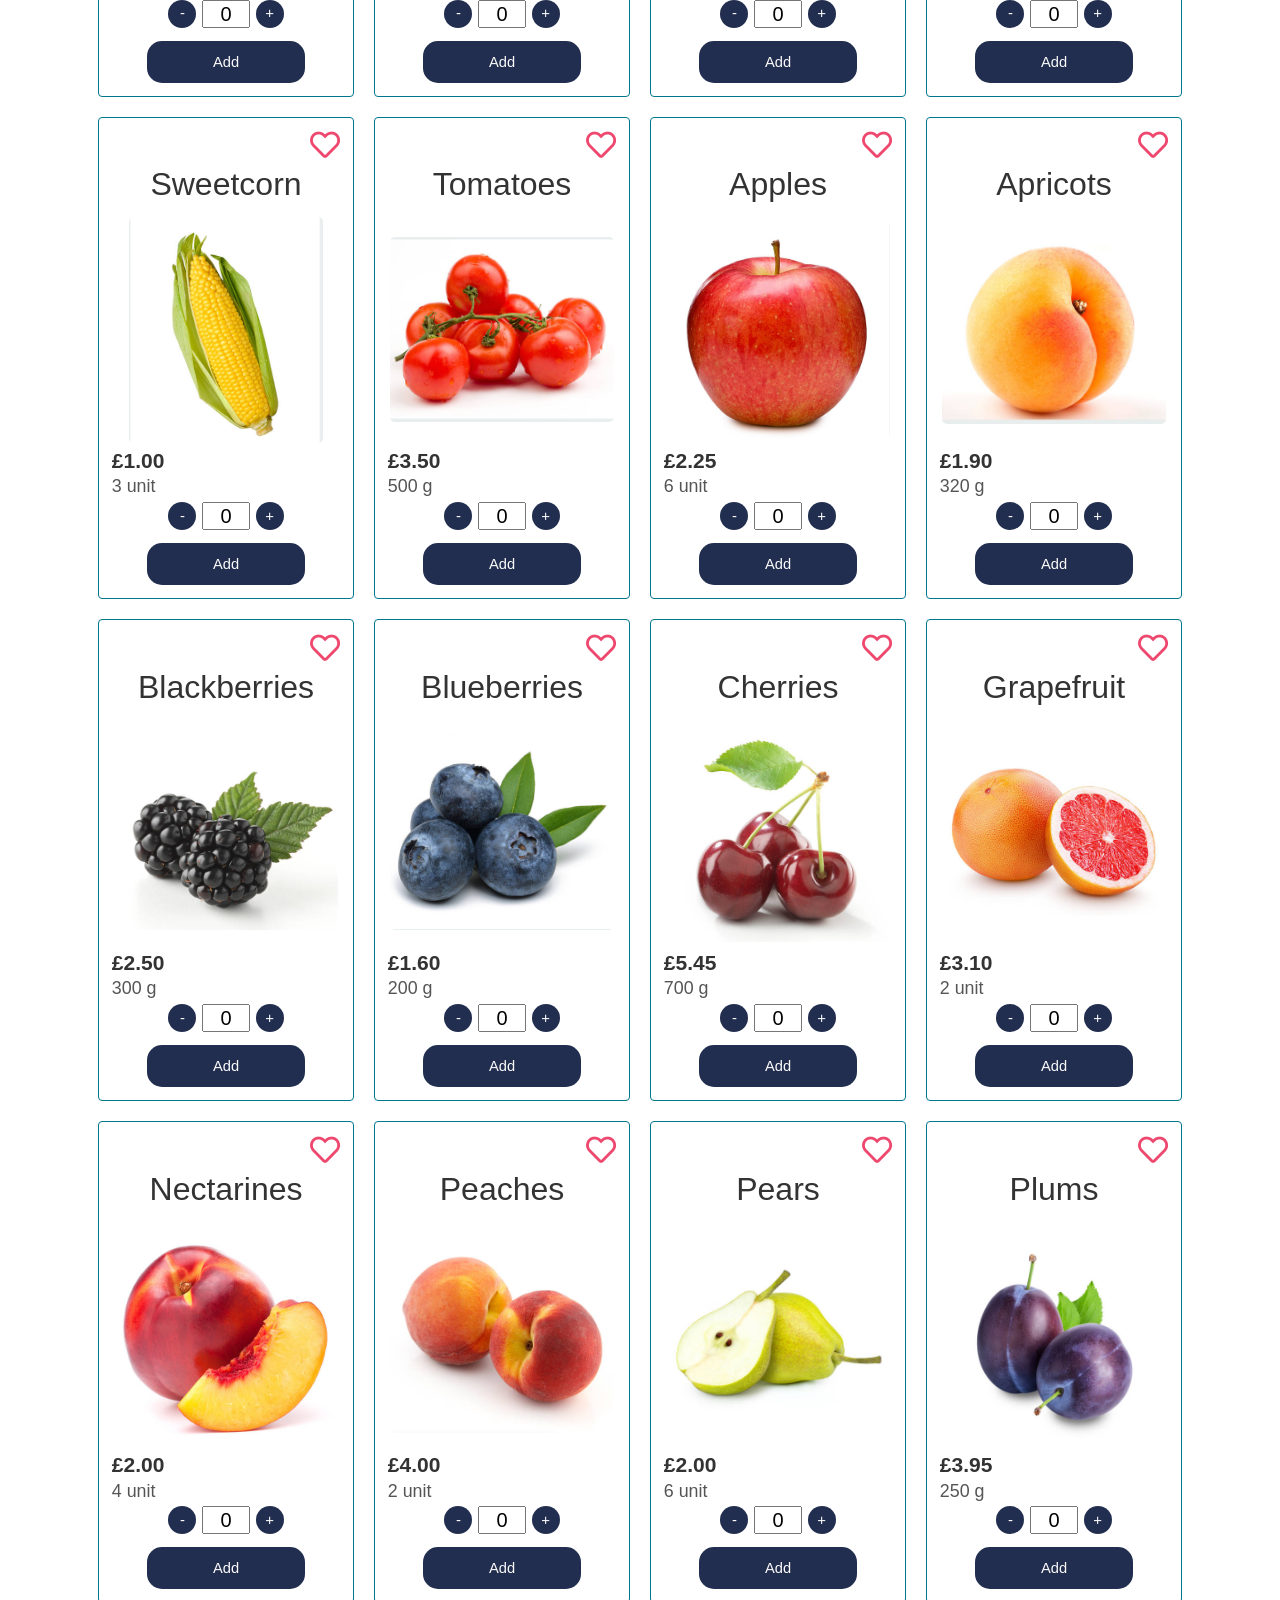
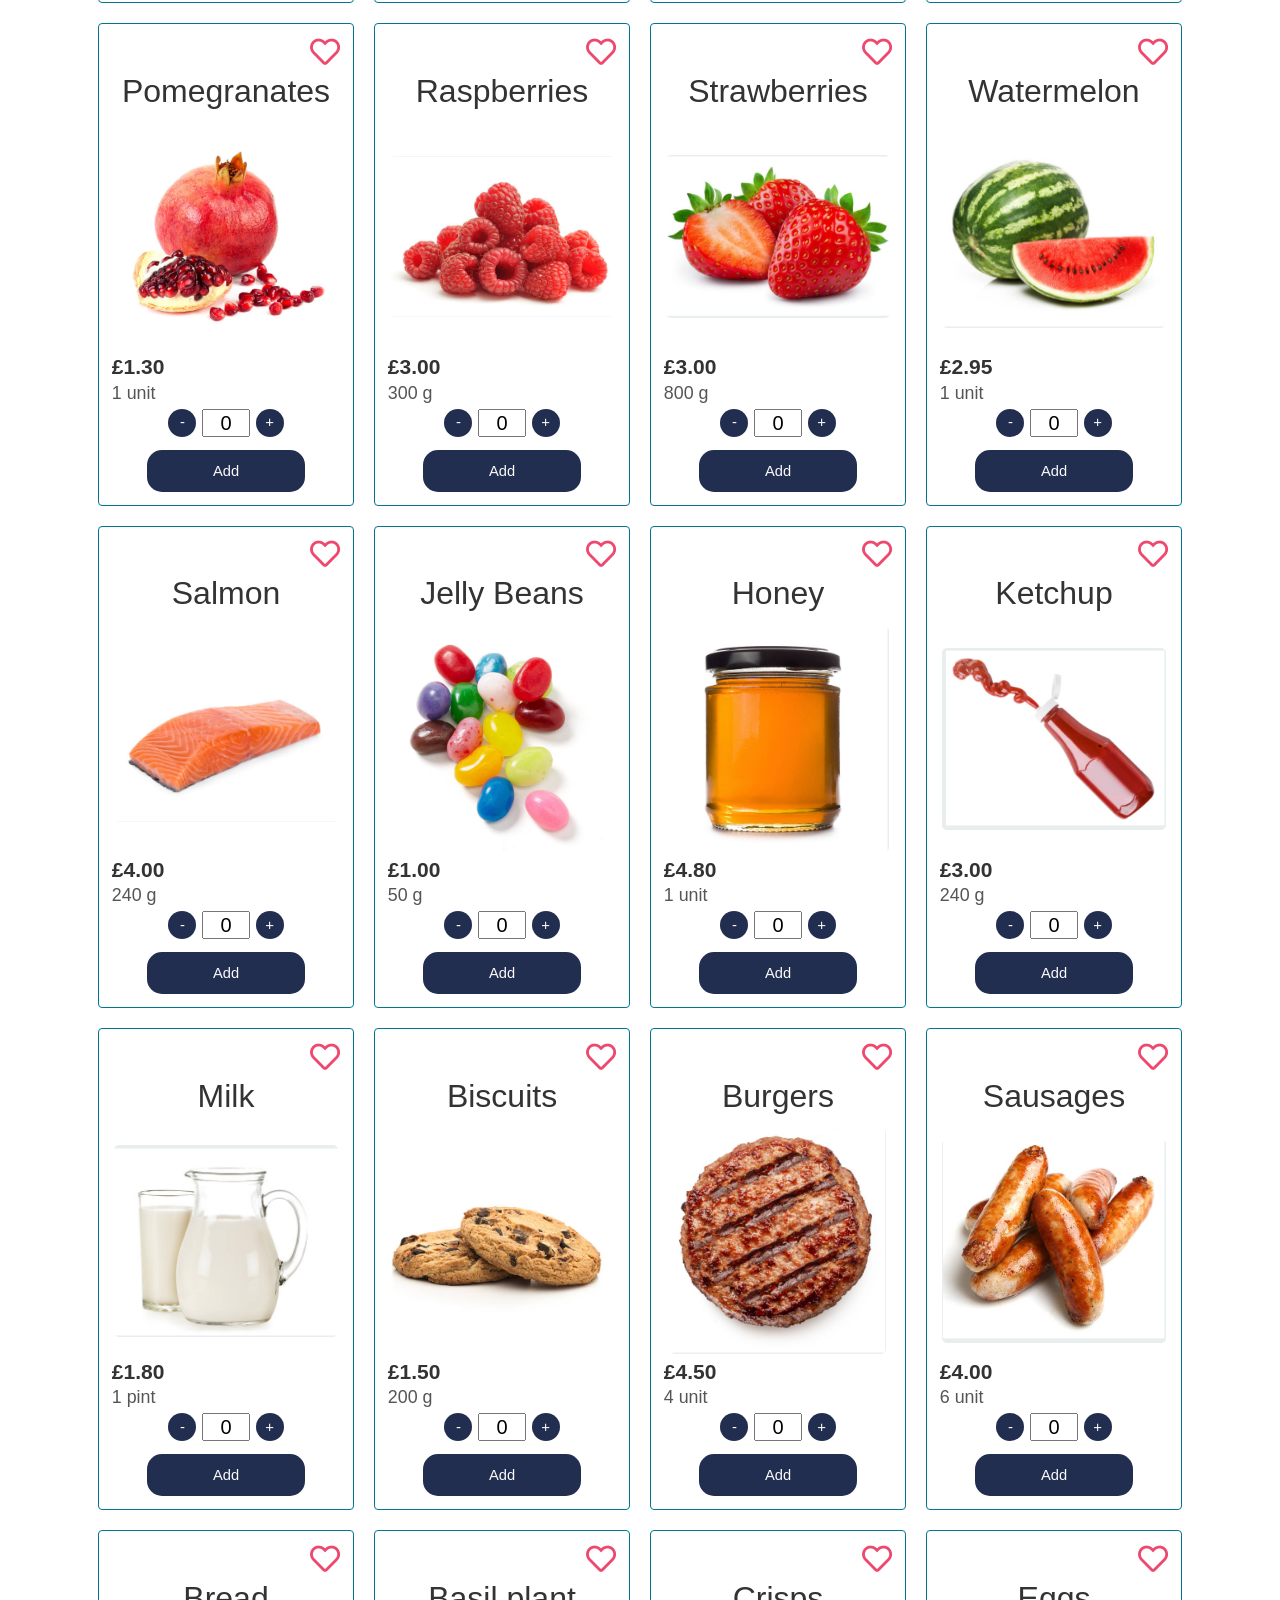
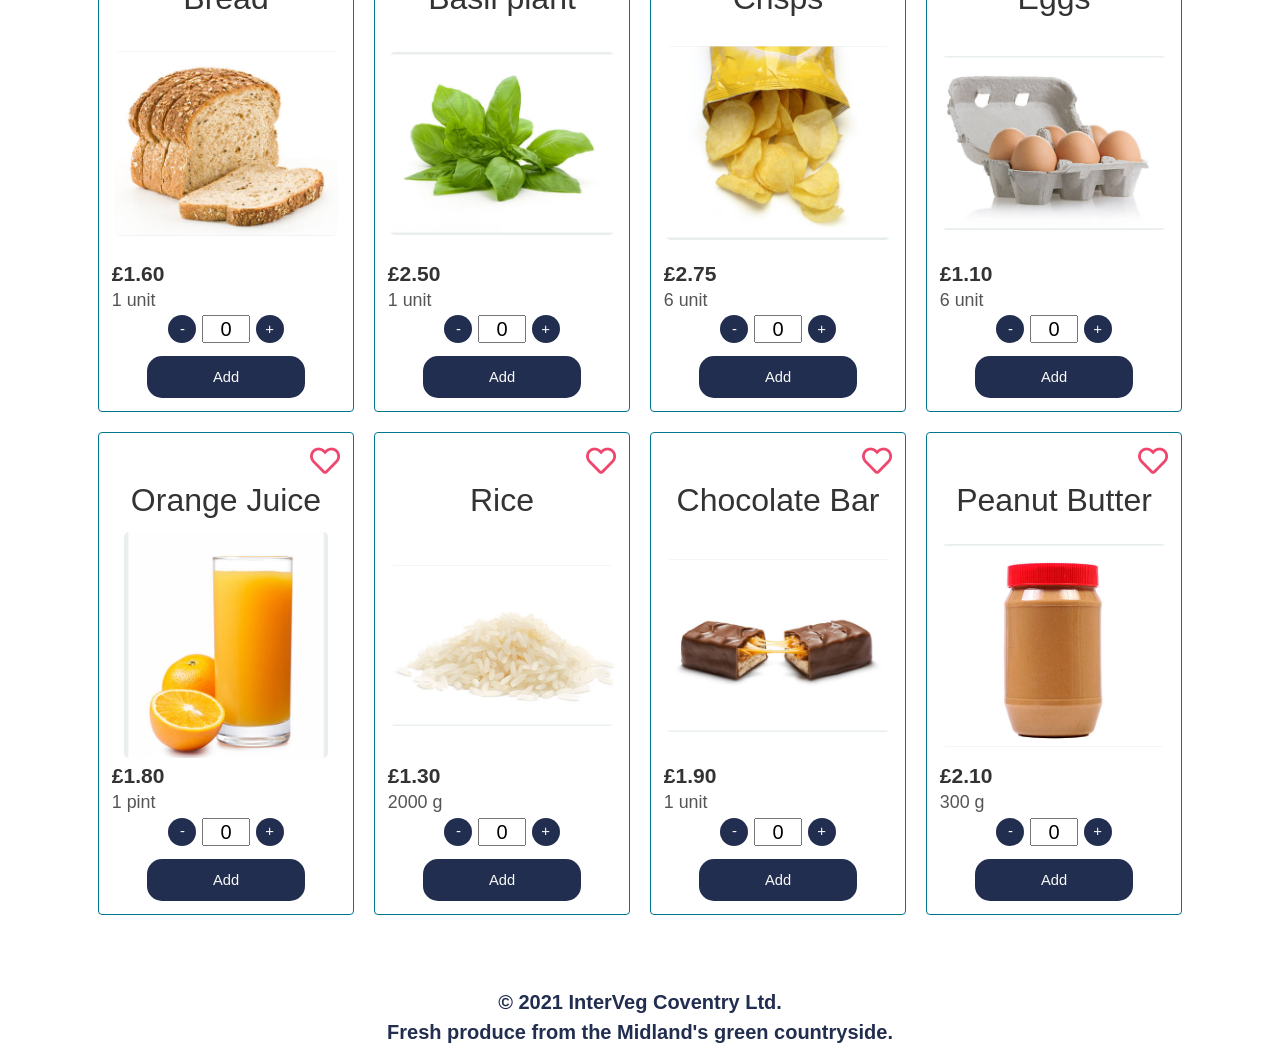
==== commit da6ba1bc: "Added filter and sorting icons" ====
--- a/eveg/index.html
+++ b/eveg/index.html
@@ -1,7 +1,8 @@
 <!DOCTYPE html>
 <html>
+
 <head>
-  <meta charset="UTF-8"/>
+  <meta charset="UTF-8" />
   <link rel="stylesheet" media="screen and (max-width: 600px)" href="shopmobile.css">
   <link rel="stylesheet" media="screen and (min-width: 601px)" href="shop.css">
   <link rel="stylesheet" href="https://cdnjs.cloudflare.com/ajax/libs/font-awesome/4.7.0/css/font-awesome.min.css">
@@ -13,9 +14,10 @@
   <link rel="stylesheet" type="text/css" media="all" href="packages/cloudzoom/cloudzoom.css">
   <link rel="stylesheet" type="text/css" media="all" href="packages/thumbelina/thumbelina.css">
   <link rel="stylesheet" type="text/css" media="all" href="packages/bootstrap-touchspin/bootstrap-touchspin.css">
-  <link rel="stylesheet" type="text/css" media="all" href="https://cdnjs.cloudflare.com/ajax/libs/font-awesome/5.15.4/css/all.min.css">
+  <link rel="stylesheet" type="text/css" media="all"
+    href="https://cdnjs.cloudflare.com/ajax/libs/font-awesome/5.15.4/css/all.min.css">
   <script type="text/javascript" src="jquery.js"></script>
-  
+
   <script type="text/javascript" src="jquery-migrate.js"></script>
   <script type="text/javascript" src="packages/bootstrap/libraries/popper.js"></script>
   <script type="text/javascript" src="packages/bootstrap/bootstrap.js"></script>
@@ -24,114 +26,119 @@
   <script type="text/javascript" src="packages/cloudzoom/cloudzoom.js"></script>
   <script type="text/javascript" src="packages/owl-carousel/owl-carousel.js"></script>
   <script type="text/javascript" src="packages/bootstrap-touchspin/bootstrap-touchspin.js"></script>
-  
+
   <script type="text/javascript" src="products.js"></script>
-  
+
   <meta name="viewport" content="width=device-width, initial-scale=1.0">
-  
+
   <script src="shop.js"></script>
   <title>E-Veg Shop</title>
   <style>
     .custom-section .card {
       border: 1px solid var(--colour-4);
     }
-    body  .custom-section {
-        box-sizing: content-box;
-        font-family: -apple-system, BlinkMacSystemFont, "Segoe UI", Roboto, "Helvetica Neue", Arial, sans-serif, "Apple Color Emoji", "Segoe UI Emoji", "Segoe UI Symbol";
-        color: #333;
-        line-height: 1rem;
-        font-size: 14px;
-        margin: 0;
-        font-weight: 400;
-        background-color: #fff;
+
+    body .custom-section {
+      box-sizing: content-box;
+      font-family: -apple-system, BlinkMacSystemFont, "Segoe UI", Roboto, "Helvetica Neue", Arial, sans-serif, "Apple Color Emoji", "Segoe UI Emoji", "Segoe UI Symbol";
+      color: #333;
+      line-height: 1rem;
+      font-size: 14px;
+      margin: 0;
+      font-weight: 400;
+      background-color: #fff;
     }
-
   </style>
 </head>
-<body> 
-
-    <div class="index-list">
+
+<body>
+
+  <div class="index-list">
     <div class="page-header">
-    <div class="container">
-    <nav class="navbar fixed-top navbar-expand-lg navbar-light bg-transparent" id="page-navigation">
-        <!-- Navbar Brand -->
-        <a href="index.html" class="navbar-brand">
-          <img class="logo" src="images/e_veg_logo.png">
-        </a>
-
-        <!-- Toggle Button -->
-        <button class="navbar-toggler" type="button" data-toggle="collapse" data-target="#navbarcollapse" aria-controls="navbarCollapse" aria-expanded="false" aria-label="Toggle navigation">
-            <span class="" role="button" ><i class="fa fa-bars" aria-hidden="true" style="color: rgba(0,0,0,.5);"></i></span>
-        </button>
-
-        <!-- Navbar Menu -->
-        <div class="collapse navbar-collapse" id="navbarcollapse">
-          <ul class="navbar-nav ml-auto">
-            <li class="nav-item" style="color: black;">
-              <a href="homepage.html" class="nav-link">Home</a>
-            </li>
-            <li class="nav-item" style="color: black;">
-              <a href="index.html" class="nav-link">Shop</a>
-            </li>
-            <li class="nav-item" style="color: black;">
-              <a href="favourites.html" class="nav-link">Favourites</a>
-            </li>
-            <!-- <li class="nav-item" style="color: black;">
+      <div class="container">
+        <nav class="navbar fixed-top navbar-expand-lg navbar-light bg-transparent" id="page-navigation">
+          <!-- Navbar Brand -->
+          <a href="index.html" class="navbar-brand">
+            <img class="logo" src="images/e_veg_logo.png">
+          </a>
+
+          <!-- Toggle Button -->
+          <button class="navbar-toggler" type="button" data-toggle="collapse" data-target="#navbarcollapse"
+            aria-controls="navbarCollapse" aria-expanded="false" aria-label="Toggle navigation">
+            <span class="" role="button"><i class="fa fa-bars" aria-hidden="true"
+                style="color: rgba(0,0,0,.5);"></i></span>
+          </button>
+
+          <!-- Navbar Menu -->
+          <div class="collapse navbar-collapse" id="navbarcollapse">
+            <ul class="navbar-nav ml-auto">
+              <li class="nav-item" style="color: black;">
+                <a href="homepage.html" class="nav-link">Home</a>
+              </li>
+              <li class="nav-item" style="color: black;">
+                <a href="index.html" class="nav-link">Shop</a>
+              </li>
+              <li class="nav-item" style="color: black;">
+                <a href="favourites.html" class="nav-link">Favourites</a>
+              </li>
+              <!-- <li class="nav-item" style="color: black;">
               <a href="register.html" class="nav-link">Register</a>
             </li>
             <li class="nav-item" style="color: black;">
               <a href="login.html" class="nav-link">Login</a>
             </li> -->
-            <li class="nav-item" style="color: black;">
-              <a href="contact.html" class="nav-link"><span>Contact</span></a>
-            </li>
-            <li class="nav-item"style="color: black;">
-              <a href="about.html" class="nav-link"><span>About</span></a>
-            </li>
+              <li class="nav-item" style="color: black;">
+                <a href="contact.html" class="nav-link"><span>Contact</span></a>
+              </li>
+              <li class="nav-item" style="color: black;">
+                <a href="about.html" class="nav-link"><span>About</span></a>
+              </li>
+              <li class="nav-item dropdown">
+                <a class="nav-link dropdown-toggle" href="javascript:void(0)" id="navbarDropdown" role="button"
+                  data-toggle="dropdown" aria-haspopup="true" aria-expanded="false" aria-label="nav-bar dropdown">
+                  <div class="avatar-header"><img src="images/img/logo/profile.png" alt="User Avatar"></div> John
+                </a>
+                <div class="dropdown-menu" aria-labelledby="navbarDropdown">
+                  <a class="dropdown-item" href="transaction.html">Transactions History</a>
+                  <a class="dropdown-item" href="setting.html">Settings</a>
+                  <a class="dropdown-item" href="register.html">Register</a>
+                  <a class="dropdown-item" href="login.html">Login</a>
+                </div>
+              </li>
+            </ul>
+          </div>
+          <ul class="navbar-nav ml-auto">
             <li class="nav-item dropdown">
-              <a class="nav-link dropdown-toggle" href="javascript:void(0)" id="navbarDropdown" role="button" data-toggle="dropdown" aria-haspopup="true" aria-expanded="false" aria-label="nav-bar dropdown">
-                <div class="avatar-header"><img src="images/img/logo/profile.png" alt="User Avatar"></div> John
+              <a href="javascript:void(0)" class="nav-link dropdown-toggle" data-toggle="dropdown" aria-haspopup="true"
+                aria-expanded="false">
+                <i class="fa fa-shopping-basket"></i> <span class="badge badge-primary" id="totalItems">0</span>
               </a>
-              <div class="dropdown-menu" aria-labelledby="navbarDropdown">
-                <a class="dropdown-item" href="transaction.html">Transactions History</a>
-                <a class="dropdown-item" href="setting.html">Settings</a>
-                <a class="dropdown-item" href="register.html">Register</a>
-                <a class="dropdown-item" href="login.html">Login</a>
+              <div class="dropdown-menu shopping-cart p-2 custom-dropdown-menu">
+                <ul>
+                  <li>
+                    <div class="drop-title">Your Cart</div>
+                  </li>
+                  <li id="cartItemsContainer" class="overflow-auto max-height">
+                    <!-- item list container filled with JS -->
+                  </li>
+                  <li>
+                    <div class="drop-title d-flex justify-content-between">
+                      <span>Total: </span>
+                      <span class="text-primary"><strong>£<span id="totalPrice"></span></strong></span>
+                    </div>
+                  </li>
+                  <li class="d-flex justify-content-between pl-3 pr-3 pt-3">
+                    <span></span>
+                    <button class="btn btn-lg" onclick="window.location.href='checkout.html'">Checkout</button>
+                  </li>
+                </ul>
               </div>
             </li>
           </ul>
-        </div>
-        <ul class="navbar-nav ml-auto">
-          <li class="nav-item dropdown">
-                <a href="javascript:void(0)" class="nav-link dropdown-toggle" data-toggle="dropdown" aria-haspopup="true" aria-expanded="false">
-                    <i class="fa fa-shopping-basket"></i> <span class="badge badge-primary" id="totalItems">0</span>
-                </a>
-                <div class="dropdown-menu shopping-cart p-2 custom-dropdown-menu">
-                    <ul>
-                        <li>
-                            <div class="drop-title">Your Cart</div>
-                        </li>
-                        <li id="cartItemsContainer" class="overflow-auto max-height">
-                            <!-- item list container filled with JS -->
-                        </li>
-                        <li>
-                            <div class="drop-title d-flex justify-content-between">
-                                <span>Total: </span>
-                                <span class="text-primary"><strong>£<span id="totalPrice"></span></strong></span>
-                            </div>
-                        </li>
-                        <li class="d-flex justify-content-between pl-3 pr-3 pt-3">
-                            <span></span>
-                            <button class="btn btn-lg" onclick="window.location.href='checkout.html'">Checkout</button>
-                        </li>
-                    </ul>
-                </div>
-            </li>
-        </ul>
-
-      </div>
-    </nav>
-  </div>
+
+      </div>
+      </nav>
+    </div>
   </div>
   </div>
 
@@ -163,74 +170,76 @@
     <img class="loading" src="images/img/carrot.gif" alt="Loading...">
     <p>Loading...</p>
   </div>
-  
-
-  </div>
-
-  <div id="page-content" class="page-content custom-section" >
+
+
+  </div>
+
+  <div id="page-content" class="page-content custom-section">
     <div class="banner">
       <div class="search">
       </div>
-</div> 
-
-        <div class="search-container">
-          <div class="searchingContainer">
-          <input type="search" id="searchInput" class="searchInput" placeholder="Search for fruits and vegetables..."/>
-          <button id="searchButton" type="button" class="searchButton">
-            <i class="fas fa-search"></i>
-          </button>
-          <div id="searchDropdown" class="searchDropdown"></div>
+    </div>
+
+    <div class="search-container">
+      <div class="searchingContainer">
+        <input type="search" id="searchInput" class="searchInput" placeholder="Search for fruits and vegetables..." />
+        <button id="searchButton" type="button" class="searchButton">
+          <i class="fas fa-search"></i>
+        </button>
+        <div id="searchDropdown" class="searchDropdown"></div>
+      </div>
+      <div class="filters">
+        <div class="filterContainer">
+          <!-- <label for="categorySelect">Filter by :</label> -->
+          <span id="filterIcon" class="filter-icon"><i class="fa fa-filter" aria-hidden="true"></i></span>
+          <select id="categorySelect" class="categorySelect">
+            <option value="">All Categories</option>
+            <option value="fruit">Fruit</option>
+            <option value="veg">Vegetable</option>
+            <option value="snack">Snack</option>
+            <option value="sauce">Sauces</option>
+          </select>
         </div>
-        <div class="filters">
-          <div class="filterContainer">
-            <label for="categorySelect">Filter by :</label>
-            <select id="categorySelect" class="categorySelect">
-              <option value="">All Categories</option>
-              <option value="fruit">Fruit</option>
-              <option value="veg">Vegetable</option>
-              <option value="snack">Snack</option>
-              <option value="sauce">Sauces</option>
-            </select>
-          </div>
-          <div class="sortContainer">
-            <label for="sortSelect">Sort by :</label>
-            <select id="sortSelect" class="sortSelect">
-                <option value="alphabetical">Alphabetical</option>
-                <option value="lowest price">Lowest Price</option>
-                <option value="highest price">Highest Price</option>
-            </select>
+        <div class="sortContainer">
+          <!-- <label for="sortSelect">Sort by :</label> -->
+          <span id="sortIcon" class="sort-icon"><i class="fas fa-sort-alpha-down"></i></span>
+          <select id="sortSelect" class="sortSelect">
+            <option value="alphabetical">Alphabetical</option>
+            <option value="lowest price">Lowest Price</option>
+            <option value="highest price">Highest Price</option>
+          </select>
         </div>
-        </div>
-        </div>
-
-    
-     
-      <div class="products">
-        <script src="products.js"></script>
-        
-        <div  class="productList"></div>
-        
-      </div>
-        <div id = "externalPopUpContainer" aria-label ="error pop up"></div>
-      <div class="about">
-        <div>&copy; 2021 InterVeg Coventry Ltd.</div>
-        <div>Fresh produce from the Midland's green countryside.</div>
-      </div>
-      <a id="back-to-top" href="#" class="btn btn-danger btn-floating btn-lg back-to-top" role="button"><i class="fas fa-chevron-up"></i></a>
-      <div id="cookieMessage"> 
-        <h3> This site uses cookies </h3>
-        By using this site, you are consenting to our use of cookies
-        We use cookies purely for the functionality of the website - to store the products that are in your basket.
-        <br>
-        For further details of how we use your data, please see our <a href="cookiePolicy.html">cookie policy</a>
-        <p></p>
-        <br>
-      <button id = "acceptButton"><a id="acceptCookies">Accept All</a></button>
-        <button id = "rejectButton"><a id="rejectCookies">Reject All</a></button>
-        <button id = "customiseButton"><a id="customiseCookies">Customise </a></button>
-      </div>
-      </div>
-      </div>
+      </div>
+    </div>
+
+    <div class="products">
+      <script src="products.js"></script>
+
+      <div class="productList"></div>
+
+    </div>
+    <div id="externalPopUpContainer" aria-label="error pop up"></div>
+    <div class="about">
+      <div>&copy; 2021 InterVeg Coventry Ltd.</div>
+      <div>Fresh produce from the Midland's green countryside.</div>
+    </div>
+    <a id="back-to-top" href="#" class="btn btn-danger btn-floating btn-lg back-to-top" role="button"><i
+        class="fas fa-chevron-up"></i></a>
+    <div id="cookieMessage">
+      <h3> This site uses cookies </h3>
+      By using this site, you are consenting to our use of cookies
+      We use cookies purely for the functionality of the website - to store the products that are in your basket.
+      <br>
+      For further details of how we use your data, please see our <a href="cookiePolicy.html">cookie policy</a>
+      <p></p>
+      <br>
+      <button id="acceptButton"><a id="acceptCookies">Accept All</a></button>
+      <button id="rejectButton"><a id="rejectCookies">Reject All</a></button>
+      <button id="customiseButton"><a id="customiseCookies">Customise </a></button>
+    </div>
+  </div>
+  </div>
   </div>
 </body>
+
 </html>
--- a/eveg/shopmobile.css
+++ b/eveg/shopmobile.css
@@ -56,6 +56,7 @@
         display: flex;
         flex-direction: row;
         align-items: center;
+        width: 50%;
     }
 
     .shop-product-details.shop-product-left {
@@ -81,4 +82,13 @@
     .shop-product-buying {
         margin-top: 5px; /* Adjust spacing between items on the right */
     }
+
+    .like{
+        float: inline-start;
+        align-content: end;
+        color: var(--colour-3);
+        position: relative;
+        border: none;
+        padding: 10px;
+    }
 }
--- a/eveg/common.css
+++ b/eveg/common.css
@@ -8,14 +8,13 @@
 }
 
 .navbar-toggler:not(:disabled) {
-  display: contents;
-  border: 2px solid rgba(0,0,0,.5);
-}
-
-.container .badge.badge-primary{
+    display: contents;
+    border: 2px solid rgba(0, 0, 0, 0.5);
+}
+
+.container .badge.badge-primary {
     background-color: var(--colour-4);
     padding: 0.25rem 0.5rem;
-
 }
 .container a {
     color: var(--colour-5);
@@ -23,35 +22,33 @@
 
 .productBasketWrapper {
     display: table-cell;
-    text-align: center; 
-}
-
-.productBasketDiv{
+    text-align: center;
+}
+
+.productBasketDiv {
     width: 158px;
     display: flex;
     flex-direction: column-reverse;
 }
 
 .adjustDiv {
-  display: inline-block;
-  right: auto;
-  left: auto;
+    display: inline-block;
+    right: auto;
+    left: auto;
 }
 
 body.pace-done #page-content {
-  all: unset;
-}
-
-
-button{
-    background-color: var(--colour-1); 
+    all: unset;
+}
+
+button {
+    background-color: var(--colour-1);
     color: var(--colour-2);
     font-size: 100%;
     border: none;
 }
 
-
-.addToBasket{
+.addToBasket {
     background-color: var(--colour-1);
     color: var(--colour-2);
     border-radius: 15px;
@@ -60,31 +57,31 @@
     font-size: 70%;
     margin-top: 10px;
 }
-button:hover{
+button:hover {
     background-color: var(--colour-4);
-    color:  var(--colour-2);
+    color: var(--colour-2);
 }
 
 button:focus {
     box-shadow: 0 0 15px #3498db; /* Add a blue shadow on focus */
     transition: none;
-  }
+}
 
 .buyInput {
     width: 30%;
-    height:28px;
+    height: 28px;
     font-size: 20px;
     text-align: center;
     appearance: textfield;
 }
-input:hover{
+input:hover {
     border-color: var(--colour-1);
 }
-input{
+input {
     appearance: textfield;
 }
 
-.custom-section .btn{
+.custom-section .btn {
     background-color: var(--colour-1);
     color: var(--colour-2);
     width: 28px;
@@ -96,32 +93,32 @@
     margin-bottom: 3px;
 }
 
-h2{
-    color: var(--colour-1);
-}
-
-.shop-product-img img{
-    object-fit:fill;
+h2 {
+    color: var(--colour-1);
+}
+
+.shop-product-img img {
+    object-fit: fill;
     vertical-align: middle;
     max-width: 100%; /* Set maximum width to 100% */
     max-height: 100%; /* Set maximum height to 100% */
     width: auto; /* Set width to auto */
     height: auto; /* Set height to auto */
     border-radius: 5px; /* Optional: Add rounded corners to the image */
-} 
+}
 
 .shop-product-details.shop-product-img {
-  display: flex;
-  align-items: center; /* Center items vertically */
-  justify-content: center; /* Center items horizontally */
-}
-
-.shop-product-desc{
-    display:flex;
+    display: flex;
+    align-items: center; /* Center items vertically */
+    justify-content: center; /* Center items horizontally */
+}
+
+.shop-product-desc {
+    display: flex;
     border: 1px solid green;
 }
 
-.shop-product{
+.shop-product {
     font-size: 150%;
     padding: 1%;
     border: 1px solid var(--colour-4);
@@ -144,175 +141,183 @@
     }
 }
 
-.like{
-  float: inline-end;
-  align-items: end;
-  color: var(--colour-3);
-  position: relative;
-  background-color: transparent;
-  border: none;
-  cursor: pointer;
-  text-align: right;
+.like {
+    float: inline-end;
+    align-items: end;
+    color: var(--colour-3);
+    position: relative;
+    background-color: transparent;
+    border: none;
+    cursor: pointer;
+    text-align: right;
 }
 .like-button i {
-  color: #ff0000; /* Red color for heart */
-  font-size: 24px;
+    color: #ff0000; /* Red color for heart */
+    font-size: 24px;
 }
 .liked {
-  color: #ff0000; /* Change heart color when liked */
+    color: #ff0000; /* Change heart color when liked */
 }
 
 #heartIconEmpty,
 #heartIconFull {
-  font-size: 30px; /* Adjust the size as needed */
-  float: right;
+    font-size: 30px; /* Adjust the size as needed */
+    float: right;
 }
 
 .square-image-container {
-  width: 230px;
-  height: 230px;
-  overflow: hidden; /* Hide any overflowing content */
-  background-color: white; /* Set background color to white */
-  border: 2px solid white; /* Add a border with white color to match */
-  display: flex; /* Use flexbox to center image */
-  justify-content: center;
-  align-items: center;
-}
-
-.like{
-  float: inline-start;
-  align-content: end;
-  color: var(--colour-3);
-  position: relative;
-  border: none;
-  width: min-content;
+    width: 230px;
+    height: 230px;
+    overflow: hidden; /* Hide any overflowing content */
+    background-color: white; /* Set background color to white */
+    border: 2px solid white; /* Add a border with white color to match */
+    display: flex; /* Use flexbox to center image */
+    justify-content: center;
+    align-items: center;
+}
+
+.like {
+    float: inline-start;
+    align-content: end;
+    color: var(--colour-3);
+    position: relative;
+    border: none;
 }
 .search {
-  height: 100px;
-}
-
-[type=search] {
-  border: 1px solid var(--colour-4);
-}
-
-.searchBar{
-  display: inline-flex;
-  width:100%;
-  margin: 0 auto;
-  align-items: left;
-  border: 1px solid green;
-  
+    height: 100px;
+}
+
+[type='search'] {
+    border: 1px solid var(--colour-4);
+}
+
+.searchBar {
+    display: inline-flex;
+    width: 100%;
+    margin: 0 auto;
+    align-items: left;
+    border: 1px solid green;
 }
 
 .search-container {
-  padding-top: 4%;
-  padding-left: 10%;
-  padding-right: 10%;
-  width: 100%;
-  margin: 0 auto;
-  align-items: left;
-  padding-bottom: 2%;
-  display: flex;
-
-  
-}
-
-.searchingContainer{
-  flex: 70%;
-  justify-content: center;
-  padding-top: 11px;
+    padding-top: 4%;
+    padding-left: 10%;
+    padding-right: 10%;
+    width: 100%;
+    margin: 0 auto;
+    align-items: left;
+    padding-bottom: 2%;
+    display: flex;
+}
+
+.filterContainer,
+.sortContainer {
+    display: flex;
+    align-items: center;
+    gap: 10px;
+    padding: 1%;
+}
+
+.filterContainer select,
+.sortContainer select {
+    width: 100%;
+    flex-grow: 1;
+    border: white;
+}
+
+.searchingContainer {
+    flex: 70%;
+    justify-content: center;
+    padding-top: 11px;
 }
 
 .filters label {
-  font-size: 18px;
+    font-size: 18px;
 }
 
 .filters {
-  flex: 30%;
-  display: flex;
-  flex-direction: column;
-  justify-content: center; /* Center items vertically */
-  align-items: flex-end; /* Align items to the right */
+    flex: 30%;
+    display: flex;
+    flex-direction: column;
+    justify-content: center; /* Center items vertically */
+    align-items: flex-end; /* Align items to the right */
 }
 
 .categorySelect {
-  font-size: 16px; /* Set font size */
-  height: 33px; /* Set height to increase the size of the select menu */
+    font-size: 16px; /* Set font size */
+    height: 33px; /* Set height to increase the size of the select menu */
 }
 
 .sortSelect {
-  font-size: 16px; /* Set font size */
-  height: 33px; /* Set height to increase the size of the select menu */
-}
-
-input[type="text"], select .search-container{
-  padding: 10px;
-  margin-bottom: 10px;
-}
-
-ul .search-container{
-  list-style-type: none;
-  padding: 0;
-}
-
-li .search-container{
-  padding: 10px;
-  border-bottom: 1px solid #ccc;
-}
-
-li:last-child .search-container{
-  border-bottom: none;
-}
-
-.searchButton{
-  height: 3.8em;
-  width: 10%;
-  padding: 0;
-  margin: 0;
-}
-.search-bar.active{
-    display:flex;
+    font-size: 16px; /* Set font size */
+    height: 33px; /* Set height to increase the size of the select menu */
+}
+
+input[type='text'],
+select .search-container {
+    padding: 10px;
+    margin-bottom: 10px;
+}
+
+ul .search-container {
+    list-style-type: none;
+    padding: 0;
+}
+
+li .search-container {
+    padding: 10px;
+    border-bottom: 1px solid #ccc;
+}
+
+li:last-child .search-container {
+    border-bottom: none;
+}
+
+.searchButton {
+    height: 3.8em;
+    width: 10%;
+    padding: 0;
+    margin: 0;
+}
+.search-bar.active {
+    display: flex;
     font-size: large;
     justify-content: flex-start;
     /* padding-right: 1em; */
 }
 
-
-.searchbox{
+.searchbox {
     margin-right: 1em;
     border-radius: 2em;
     box-shadow: 5px 5px #808080;
-    border:0;
-    border-bottom:1px solid #555;  
+    border: 0;
+    border-bottom: 1px solid #555;
     width: 30em;
     padding-left: 2em;
     padding-right: 2em;
     font-size: inherit;
     font-weight: bold;
-    background-color:rgba(255,255,255,0.9);
+    background-color: rgba(255, 255, 255, 0.9);
     color: black;
     width: 20em;
 }
 
 .searchButton .fas.fa-search {
-  font-size: 19px; /* Adjust the font size to make the icon bigger */
-}
-
-.loading{
-  width: 10em;
-  align-items: center;
-}
-
-
-.search-bar{
+    font-size: 19px; /* Adjust the font size to make the icon bigger */
+}
+
+.loading {
+    width: 10em;
+    align-items: center;
+}
+
+.search-bar {
     display: none;
     padding-bottom: 18px;
     padding-left: 10px;
 }
 
-
-
-html{
+html {
     --hero-height: 10em;
     --colour-1: hsl(var(--colour-1-h), var(--colour-1-s), var(--colour-1-l));
     --colour-2: hsl(var(--colour-2-h), var(--colour-2-s), var(--colour-2-l));
@@ -321,14 +326,14 @@
     --colour-5: hsl(var(--colour-5-h), var(--colour-5-s), var(--colour-5-l));
     --colour-6: hsl(var(--colour-6-h), var(--colour-6-s), var(--colour-6-l));
     --colour-7: hsl(var(--colour-7-h), var(--colour-7-s), var(--colour-7-l));
-
-}
-
-html, body {
-    font-family: -apple-system,BlinkMacSystemFont,"Segoe UI",Roboto,"Helvetica Neue",Arial,"Noto Sans",sans-serif,"Apple Color Emoji","Segoe UI Emoji","Segoe UI Symbol","Noto Color Emoji";
-}
-
-
+}
+
+html,
+body {
+    font-family: -apple-system, BlinkMacSystemFont, 'Segoe UI', Roboto,
+        'Helvetica Neue', Arial, 'Noto Sans', sans-serif, 'Apple Color Emoji',
+        'Segoe UI Emoji', 'Segoe UI Symbol', 'Noto Color Emoji';
+}
 
 .shop-bigPproduct {
     width: max-content;
@@ -337,14 +342,14 @@
     z-index: 1;
 }
 
-
-.menu{
-    position:absolute;
+.menu {
+    position: absolute;
     height: 100%;
-    border-right: solid 5px hsl(var(--colour-1-h),var(--colour-1-s),var(--colour-1-l));
-}
-
- .custom-section .productList{
+    border-right: solid 5px
+        hsl(var(--colour-1-h), var(--colour-1-s), var(--colour-1-l));
+}
+
+.custom-section .productList {
     margin-bottom: 2rem;
     /* margin-left: 2rem;
     margin-right: 2rem; */
@@ -369,10 +374,9 @@
 
 } */
 
-.about{
-
+.about {
     clear: both;
-    height:20px;
+    height: 20px;
     padding: 2em;
     font-size: 20px;
     font-weight: bold;
@@ -380,55 +384,54 @@
     color: var(--colour-1);
 }
 
-.input-group{
-  padding: 5em;
-  position: absolute;
-}
-
+.input-group {
+    padding: 5em;
+    position: absolute;
+}
 
 .modal-content {
-  position: fixed;
-  z-index: 1;
-  margin: 15% auto;
-  padding: 5px;
-  width: 100%;
-  text-align: center;
-  align-items: center;
-  border: none;
-  display: none;
-
-}
-
-#noItems{
-  padding: 0;
-}
-
-.navbar-links ul{
+    position: fixed;
+    z-index: 1;
+    margin: 15% auto;
+    padding: 5px;
+    width: 100%;
+    text-align: center;
+    align-items: center;
+    border: none;
+    display: none;
+}
+
+#noItems {
+    padding: 0;
+}
+
+.navbar-links ul {
     margin: 0;
     padding: 0;
     display: flex;
     width: 100%;
-    flex-wrap:wrap;
-}
-
-.navbar-links{
-    display: flex;
-    width: 100%;
-}
-
-.spacer{
+    flex-wrap: wrap;
+}
+
+.navbar-links {
+    display: flex;
+    width: 100%;
+}
+
+.spacer {
     flex-grow: 1;
     /* width: 10%; */
 }
 
-.navbar-links li{
+.navbar-links li {
     list-style: none;
 }
 
-.navbar-links li a, .subnavbar-links li a{
+.navbar-links li a,
+.subnavbar-links li a {
     color: var(--colour-3);
     text-decoration: none;
-    font-size:1.5em;
+    font-size: 1.5em;
     font-weight: 600;
     min-width: 4em;
     text-align: center;
@@ -436,73 +439,73 @@
     display: block;
 }
 
-.navbar-links ul li span{
-    padding-bottom:2px;
-}
-.navbar-links ul li ul{
-    display:none;
-}
-
-.navbar-links ul li:hover ul{
-    display:flex;
-}
-
-.navbar-links li ul{
-    position:absolute;
+.navbar-links ul li span {
+    padding-bottom: 2px;
+}
+.navbar-links ul li ul {
+    display: none;
+}
+
+.navbar-links ul li:hover ul {
+    display: flex;
+}
+
+.navbar-links li ul {
+    position: absolute;
     float: inline-end;
 }
-.toggle-wrapper{
-    position:absolute;
-    top: .75rem;
+.toggle-wrapper {
+    position: absolute;
+    top: 0.75rem;
     right: 1rem;
-    background: rgba(0,0,0,0.25) ;
+    background: rgba(0, 0, 0, 0.25);
     /* background: black; */
     padding: 1em;
 }
 
 .overflow-auto {
-    overflow-y: auto; 
+    overflow-y: auto;
 }
 
 .max-height {
-    max-height: 200px; 
-}
-
-.toggle-button{
-    display:none;
+    max-height: 200px;
+}
+
+.toggle-button {
+    display: none;
     flex-direction: column;
     justify-content: space-between;
     width: 30px;
     height: 21px;
 }
 
-.toggle-button .bar{
+.toggle-button .bar {
     height: 3px;
     width: 100%;
     background-color: var(--colour-1);
     border-radius: 10px;
 }
 
-.toggle-wrapper{
+.toggle-wrapper {
     display: none;
 }
-#searchDesc{
+#searchDesc {
     margin-top: 1em;
     font-size: 2em;
     margin-left: 4rem;
 }
-.searchInput{
-  width: 80%;
-  height: 4em;
-  padding: 8px;
+.searchInput {
+    width: 80%;
+    height: 4em;
+    padding: 8px;
 }
 
 .searchInput::placeholder {
-  font-size: 23px; /* Adjust the font size of the placeholder text */
+    font-size: 23px; /* Adjust the font size of the placeholder text */
 }
 
 .hero:before {
-    content: "";
+    content: '';
     position: absolute;
     z-index: -1;
     display: block;
@@ -510,26 +513,26 @@
     height: var(--hero-height);
 }
 
-*{
+* {
     margin: 0;
     /* color: var(--colour-6); */
 }
 
-#basket{
-    position:absolute;
-    display:none;
+#basket {
+    position: absolute;
+    display: none;
     width: 20em;
     height: var(--hero-height);
     background-color: var(--colour-1);
     opacity: 1;
 }
 
-.hero{
+.hero {
     text-align: center;
     height: var(--hero-height);
 }
 
-.hero div.title{
+.hero div.title {
     font-size: 6rem;
     font-weight: 900;
     float: inline-start;
@@ -538,20 +541,22 @@
     color: var(--colour-1);
 }
 
-.hero img.logo{
+.hero img.logo {
     float: inline-start;
     color: var(--colour-1);
     width: 500px;
 }
 
 video {
-      filter: brightness(0.5); /* Adjust the value as needed (1 is normal, < 1 darkens, > 1 lightens) */
+    filter: brightness(
+        0.5
+    ); /* Adjust the value as needed (1 is normal, < 1 darkens, > 1 lightens) */
 }
 
 .banner-video {
     width: 100%;
     height: auto;
-    object-fit: cover; 
+    object-fit: cover;
 }
 
 @media (max-width: 770px) {
@@ -561,212 +566,232 @@
 }
 
 .banner .jumbotron {
-  margin-bottom: 0;
-}
-
+    margin-bottom: 0;
+}
 
 .banner .products {
-  padding-top: 50px;
-  z-index: 5;
-}
-.banner  .search {
-  position: relative;
-  z-index: 5;
+    padding-top: 50px;
+    z-index: 5;
+}
+.banner .search {
+    position: relative;
+    z-index: 5;
 }
 
 .banner .jumbotron .container {
-  position: relative;
-  z-index: 5;
+    position: relative;
+    z-index: 5;
 }
 .banner .jumbotron .container .card {
-  margin-top: 2.3rem;
-  z-index: 5;
-  background-color: transparent;
+    margin-top: 2.3rem;
+    z-index: 5;
+    background-color: transparent;
 }
 .banner .jumbotron .container .card .card-icon .card-icon-i {
-  border-color: var(--colour-1-h);
-  color: var(--colour-5-h);
+    border-color: var(--colour-1-h);
+    color: var(--colour-5-h);
 }
 .banner .jumbotron .container .card .card-icon .card-icon-i i {
-  color:var(--colour-3-h);
+    color: var(--colour-3-h);
 }
 .banner .jumbotron .container .card .card-body .card-title {
-  color:white;
-  text-transform: uppercase;
+    color: white;
+    text-transform: uppercase;
 }
 
 .title {
-  text-align: center;
-  color: var(--colour-1);
-  margin: 3rem;
+    text-align: center;
+    color: var(--colour-1);
+    margin: 3rem;
 }
 
 /* NAVBAR */
 
 .page-header .navbar .navbar-brand img {
-  padding-left: 2em;
-  padding-top: 0;
-  height: 7em;
-  object-fit: cover;
-}
-
-.index-list .page-header .navbar .navbar-nav .nav-link{
-  color: var(--colour-1);
-  font-size: 1.5rem;
-  padding-right: 1rem;
-  padding-left: 1rem;
-  font-family: 'Gill Sans', 'Gill Sans MT', Calibri, 'Trebuchet MS', sans-serif;
-  text-align: left;
+    padding-left: 2em;
+    padding-top: 0;
+    height: 7em;
+    object-fit: cover;
+}
+
+.index-list .page-header .navbar .navbar-nav .nav-link {
+    color: var(--colour-1);
+    font-size: 1.5rem;
+    padding-right: 1rem;
+    padding-left: 1rem;
+    font-family: 'Gill Sans', 'Gill Sans MT', Calibri, 'Trebuchet MS',
+        sans-serif;
+    text-align: left;
 }
 
 .page-header .navbar .navbar-nav .nav-link {
-  color: var(--colour-2);
-  font-size: 1.5rem;
-  padding-right: 1rem;
-  padding-left: 1rem;
-  font-family: 'Gill Sans', 'Gill Sans MT', Calibri, 'Trebuchet MS', sans-serif;
-  text-align: left;
-}
-
+    color: var(--colour-2);
+    font-size: 1.5rem;
+    padding-right: 1rem;
+    padding-left: 1rem;
+    font-family: 'Gill Sans', 'Gill Sans MT', Calibri, 'Trebuchet MS',
+        sans-serif;
+    text-align: left;
+}
 
 .page-header .navbar .navbar-nav .nav-link:focus,
 .page-header .navbar .navbar-nav .nav-link:hover,
 .page-header .navbar .navbar-nav .nav-link.active {
-  color: hsla(var(--colour-4-h), var(--colour-4-s), var(--colour-4-l), 1);
+    color: hsla(var(--colour-4-h), var(--colour-4-s), var(--colour-4-l), 1);
 }
 
 .page-header .navbar .navbar-nav .dropdown .badge {
-  position: absolute;
-  top: 5px;
-  font-weight: 400;
-  text-align: center;
-  z-index: 1;
+    position: absolute;
+    top: 5px;
+    font-weight: 400;
+    text-align: center;
+    z-index: 1;
 }
 
 .page-header .navbar.bg-white {
-  box-shadow: 0 3px 7px hsla(var(--colour-4-h), var(--colour-4-s), var(--colour-4-l), 0.13);
+    box-shadow: 0 3px 7px
+        hsla(var(--colour-4-h), var(--colour-4-s), var(--colour-4-l), 0.13);
 }
 .page-header .navbar.bg-white .navbar-nav .nav-link {
-  color: var(--colour-1);
-}
-.page-header .navbar.bg-white .navbar-nav .nav-link:focus, .page-header .navbar.bg-white .navbar-nav .nav-link:hover, .page-header .navbar.bg-white .navbar-nav .nav-link.active {
-  color: var(--colour-4);
+    color: var(--colour-1);
+}
+.page-header .navbar.bg-white .navbar-nav .nav-link:focus,
+.page-header .navbar.bg-white .navbar-nav .nav-link:hover,
+.page-header .navbar.bg-white .navbar-nav .nav-link.active {
+    color: var(--colour-4);
 }
 .page-header .navbar .avatar-header {
-  width: 30px;
-  height: 30px;
-  overflow: hidden;
-  border: 1px solid #eee;
-  border-radius: 50%;
-  display: inline-table;
-  overflow: hidden;
+    width: 30px;
+    height: 30px;
+    overflow: hidden;
+    border: 1px solid #eee;
+    border-radius: 50%;
+    display: inline-table;
+    overflow: hidden;
 }
 .page-header .navbar .avatar-header img {
-  width: 100%;
-  height: auto;
+    width: 100%;
+    height: auto;
 }
 .page-header .navbar .shopping-cart {
-  width: 300px;
-  right: 0;
-  left: auto;
+    width: 300px;
+    right: 0;
+    left: auto;
 }
 .page-header .navbar .shopping-cart ul {
-  padding: 0;
-  margin: 0;
-  list-style: none;
+    padding: 0;
+    margin: 0;
+    list-style: none;
 }
 .page-header .navbar .shopping-cart .drop-title {
-  padding: 11px 20px 15px;
-  border-bottom: 1px solid hsla(var(--colour-1-h), var(--colour-1-s), var(--colour-1-l), 0.13);
-  font-size: 1.5rem;
-  font-family: 'Gill Sans', 'Gill Sans MT', Calibri, 'Trebuchet MS', sans-serif;
-  text-align: left;
+    padding: 11px 20px 15px;
+    border-bottom: 1px solid
+        hsla(var(--colour-1-h), var(--colour-1-s), var(--colour-1-l), 0.13);
+    font-size: 1.5rem;
+    font-family: 'Gill Sans', 'Gill Sans MT', Calibri, 'Trebuchet MS',
+        sans-serif;
+    text-align: left;
 }
 
 .page-header .navbar .shopping-cart .drop-title.d-flex {
-  border-top: 1px solid hsla(var(--colour-1-h), var(--colour-1-s), var(--colour-1-l), 0.13);
+    border-top: 1px solid
+        hsla(var(--colour-1-h), var(--colour-1-s), var(--colour-1-l), 0.13);
 }
 
 .page-header .navbar .shopping-cart .shopping-cart-list {
-  height: 200px;
-  position: relative;
-  overflow-y: auto;
+    height: 200px;
+    position: relative;
+    overflow-y: auto;
 }
 .page-header .navbar .shopping-cart .shopping-cart-list .media {
-  border-bottom: 1px solid hsla(var(--colour-1-h), var(--colour-1-s), var(--colour-1-l), 0.13);
-  padding: 10px 15px;
+    border-bottom: 1px solid
+        hsla(var(--colour-1-h), var(--colour-1-s), var(--colour-1-l), 0.13);
+    padding: 10px 15px;
 }
 .page-header .navbar .shopping-cart .shopping-cart-list .media h5 {
-  font-size: 0.8rem;
-  margin-top: 0;
-  margin-bottom: 0;
-  color:var(--colour-3-h);
-  font-weight: 400;
+    font-size: 0.8rem;
+    margin-top: 0;
+    margin-bottom: 0;
+    color: var(--colour-3-h);
+    font-weight: 400;
 }
 
 .page-header .navbar .shopping-cart .shopping-cart-list .media h5 a {
 }
 
-.page-header .navbar .shopping-cart .shopping-cart-list .media h5 a:focus, .page-header .navbar .shopping-cart .shopping-cart-list .media h5 a:hover, .page-header .navbar .shopping-cart .shopping-cart-list .media h5 a.active {
-  color: var(--colour-3-h);
+.page-header .navbar .shopping-cart .shopping-cart-list .media h5 a:focus,
+.page-header .navbar .shopping-cart .shopping-cart-list .media h5 a:hover,
+.page-header .navbar .shopping-cart .shopping-cart-list .media h5 a.active {
+    color: var(--colour-3-h);
 }
 .page-header .navbar .shopping-cart .shopping-cart-list .media p {
-  margin: 0;
+    margin: 0;
 }
 
 .page-header .navbar .shopping-cart .shopping-cart-list .media .price span {
-  display: inline-block;
-  margin-right: 5px;
-  color:var(--colour-3-h);
-  font-size: 0.8rem;
-}
-.page-header .navbar .shopping-cart .shopping-cart-list .media .price span.discount {
-  font-size: 0.7rem;
-  text-decoration: line-through;
-}
-
-.imgspacer{
-    display:inline-block;
-    height:100%;
+    display: inline-block;
+    margin-right: 5px;
+    color: var(--colour-3-h);
+    font-size: 0.8rem;
+}
+.page-header
+    .navbar
+    .shopping-cart
+    .shopping-cart-list
+    .media
+    .price
+    span.discount {
+    font-size: 0.7rem;
+    text-decoration: line-through;
+}
+
+.imgspacer {
+    display: inline-block;
+    height: 100%;
     vertical-align: middle;
 }
 
- .custom-section #cookieMessage{
+.custom-section #cookieMessage {
     position: fixed;
     left: 0px;
     bottom: 0px;
-    background-color: hsl(var(--colour-3-h), var(--colour-3-s), var(--colour-3-l));
+    background-color: hsl(
+        var(--colour-3-h),
+        var(--colour-3-s),
+        var(--colour-3-l)
+    );
     border-radius: 0;
     padding: 20px;
     width: 100%;
     z-index: 999;
-    backdrop-filter: blur(10px); 
+    backdrop-filter: blur(10px);
     /* display: none; */
     text-align: center;
 }
 
-#acceptCookies{
+#acceptCookies {
     font-size: 100%;
     margin-top: 2rem;
     color: var(--colour-2);
 }
-p{
+p {
     font-size: 100%;
 }
 
-body{
+body {
     background-color: var(--colour-2);
-    margin:0;
+    margin: 0;
     padding: 0;
     font-size: 1.75rem;
-    font-family: 'Gill Sans', 'Gill Sans MT', Calibri, 'Trebuchet MS', sans-serif;
+    font-family: 'Gill Sans', 'Gill Sans MT', Calibri, 'Trebuchet MS',
+        sans-serif;
     text-align: left;
 }
 
-.custom-section a{
+.custom-section a {
     color: var(--colour-4);
 }
-a:visited{
+a:visited {
     color: var(--colour-5);
 }
 
@@ -786,128 +811,124 @@
 }
 
 form.customerDetails {
-background: var(--colour-2);
-border: 1px solid var(--colour-1);
-width: 100%;
-margin-left: 20px;
-padding-left: 3%;
-padding-right: 3%;
-padding-top: 10px;
+    background: var(--colour-2);
+    border: 1px solid var(--colour-1);
+    width: 100%;
+    margin-left: 20px;
+    padding-left: 3%;
+    padding-right: 3%;
+    padding-top: 10px;
 }
 
 form.customerDetails label {
-display: block;
-color: var(--colour-1);
+    display: block;
+    color: var(--colour-1);
 }
 
 form.customerDetails input {
-width: 100%;
-color: var(--colour-1);
-}
-form.customerDetails button{
-    margin-top:20px;
+    width: 100%;
+    color: var(--colour-1);
+}
+form.customerDetails button {
+    margin-top: 20px;
     display: block;
     margin-bottom: 20px;
 }
 .details {
-  margin-top: 4%;
-  display: flex;
-  margin-right: auto;
-  margin-left: auto;
-  width: 100%;
-}
-#details-title{
-  color: var(--colour-1);
-  margin-left:15px;
+    margin-top: 4%;
+    display: flex;
+    margin-right: auto;
+    margin-left: auto;
+    width: 100%;
+}
+#details-title {
+    color: var(--colour-1);
+    margin-left: 15px;
 }
 #customerDetails {
-  margin-right: auto;
-  margin-left: auto;
-  width: 50%;
-}
-.checkoutList{
-    width:50%;
+    margin-right: auto;
+    margin-left: auto;
+    width: 50%;
+}
+.checkoutList {
+    width: 50%;
     margin-bottom: 4rem;
     margin-top: 2rem;
     color: var(--colour-1);
 }
 
-.checkoutList{
+.checkoutList {
     text-align: left;
     margin-left: 5%;
     font-size: 20px;
 }
 
-.checkoutList tr td:nth-child(4){
+.checkoutList tr td:nth-child(4) {
     font-weight: bold;
 }
 
-
-#acceptButton{
+#acceptButton {
     background-color: var(--colour-4);
     width: 115px;
 }
 
-#rejectButton{
-    width:115px
-}
-
-#customiseButton{
+#rejectButton {
     width: 115px;
 }
 
-
-h1{
+#customiseButton {
+    width: 115px;
+}
+
+h1 {
     color: var(--colour-1);
     padding-bottom: 2%;
 }
 
 .contact-info {
-
     text-align: left;
     width: fit-content;
     align-self: center;
     margin-left: auto;
     margin-right: auto;
-
-  }
-  
-  .contact-info p {
+}
+
+.contact-info p {
     font-size: 20px;
     color: var(--colour-1);
-    padding:10px;
+    padding: 10px;
     padding-left: 0px;
-  }
-  
-  .contact-info ul {
+}
+
+.contact-info ul {
     list-style-type: none;
     padding: 0;
-  }
-  
-  .contact-info li {
+}
+
+.contact-info li {
     margin-bottom: 10px;
     font-size: 16px;
     color: var(--colour-1);
-  }
-  
-  /* Message Form Styles */
-  .message-form {
+}
+
+/* Message Form Styles */
+.message-form {
     margin-top: 30px;
     text-align: left;
     width: 400px;
     border: 1px solid;
     border-color: var(--colour-1);
     padding: 10%;
-  }
-  
-  .message-form h2 {
+}
+
+.message-form h2 {
     font-size: 20px;
     color: var(--colour-1);
     margin-bottom: 10px;
     text-align: center;
-  }
-  
-  #messageForm {
+}
+
+#messageForm {
     display: flex;
     flex-direction: column;
     max-width: 400px;
@@ -915,62 +936,61 @@
     color: var(--colour-1);
     border-color: var(--colour-4);
     border: 1px;
-
-  }
-  
-  #messageForm label {
+}
+
+#messageForm label {
     font-size: 16px;
     margin-top: 10px;
-  }
-  
-  #userMessage,
-  #userEmail {
+}
+
+#userMessage,
+#userEmail {
     padding: 10px;
     margin-bottom: 15px;
     border: 1px solid #ddd;
     border-radius: 4px;
     font-size: 14px;
-  }
-  
-  #userMessage {
+}
+
+#userMessage {
     resize: vertical; /* Allow vertical resizing of textarea */
-  }
-
-  .container{
+}
+
+.container {
     text-align: center;
     color: var(--colour-1);
-  }
-  
-  .contact-list .container {
+}
+
+.contact-list .container {
     padding-top: 115px;
-  }
-
-  .form-container {
+}
+
+.form-container {
     display: inline-flex;
     margin-left: auto;
     margin-right: auto;
-  }
-  
-  .contact-container {
+}
+
+.contact-container {
     display: flex;
     align-content: center;
-  }
+}
 
 #errorPopUp {
     display: none;
     position: fixed;
     top: 50%;
-    left: 50%; 
+    left: 50%;
     transform: translate(-50%, -50%);
     padding: 20px;
     background-color: #fff;
-    border: 1px solid var(--colour-1); 
+    border: 1px solid var(--colour-1);
     border-radius: 5px;
-    box-shadow: 0 2px 10px rgba(0,0,0,0.25);
+    box-shadow: 0 2px 10px rgba(0, 0, 0, 0.25);
     z-index: 1000;
 }
 
-#errorMessage{
+#errorMessage {
     color: var(--colour-3);
 }
 
@@ -1007,7 +1027,7 @@
     /* background-color: #f5f5f5; */
     background-color: var(--colour-4);
     /* border: 1px solid #ddd; */
-    border: 2px solid var(--colour-1);;
+    border: 2px solid var(--colour-1);
     border-radius: 5px;
     transition: background-color 0.3s;
 }
@@ -1025,7 +1045,7 @@
     background-color: #e0e0e0;
 }
 
-.searchFAQSection{
+.searchFAQSection {
     border: 2px solid var(--colour-4);
     padding: 7%;
     border-radius: 5px;
@@ -1035,170 +1055,170 @@
 .plus-minus-sign {
     float: right;
     padding-right: 10px;
-    font-size:30px;
+    font-size: 30px;
 }
 .card-product {
-  text-align: center;
+    text-align: center;
 }
 .card-product .card-title {
-  margin-bottom: 0;
+    margin-bottom: 0;
 }
 .card-product .card-title a {
-  color: #333333;
-}
-
-.card-product .card-title a:hover, .card-product .card-title a:focus {
-  color: #E91E63;
+    color: #333333;
+}
+
+.card-product .card-title a:hover,
+.card-product .card-title a:focus {
+    color: #e91e63;
 }
 .card-product .card-price span.reguler {
-  color: #E91E63;
-  font-size: 1rem;
+    color: #e91e63;
+    font-size: 1rem;
 }
 .card-product .card-price span.discount {
-  color: #777777;
-  font-size: 0.8rem;
+    color: #777777;
+    font-size: 0.8rem;
 }
 
 .owl-carousel .owl-nav {
-  display: block !important;
-  margin: 0;
+    display: block !important;
+    margin: 0;
 }
 .owl-carousel .owl-nav div {
-  /* background: $primary-color; */
-  border-radius: 0;
-  color: #E91E63;
-  font-size: 50px;
-  height: 50px;
-  line-height: 35px;
-  margin: -20px 0 0;
-  opacity: 0;
-  padding: 0;
-  position: absolute;
-  right: 20px;
-  text-align: center;
-  top: 50%;
-  width: 40px;
-  z-index: 1;
-  transition: all 0.3s linear 0s;
+    /* background: $primary-color; */
+    border-radius: 0;
+    color: #e91e63;
+    font-size: 50px;
+    height: 50px;
+    line-height: 35px;
+    margin: -20px 0 0;
+    opacity: 0;
+    padding: 0;
+    position: absolute;
+    right: 20px;
+    text-align: center;
+    top: 50%;
+    width: 40px;
+    z-index: 1;
+    transition: all 0.3s linear 0s;
 }
 .owl-carousel .owl-nav div.owl-prev {
-  left: 20px;
+    left: 20px;
 }
 .owl-carousel .owl-nav div.owl-prev:hover {
-  /* background: $primary-color; */
+    /* background: $primary-color; */
 }
 .owl-carousel .owl-nav div.owl-next:hover {
-  /* background: $primary-color; */
+    /* background: $primary-color; */
 }
 .owl-carousel:hover .owl-nav div.owl-next {
-  opacity: 1 !important;
-  right: 0 !important;
+    opacity: 1 !important;
+    right: 0 !important;
 }
 .owl-carousel:hover .owl-nav div.owl-prev {
-  opacity: 1 !important;
-  left: 0 !important;
-}
-
-#faq-searchbox{
+    opacity: 1 !important;
+    left: 0 !important;
+}
+
+#faq-searchbox {
     display: block;
     margin: 0 auto;
     margin-bottom: 20px;
     margin-top: 15px;
-
 }
 
 .login-container {
-  background-color: var(--colour-2);
-  padding: 20px;
-  border-radius: 5px;
-  box-shadow: 0 0 10px rgba(0, 0, 0, 0.1);
-  align-self: center;
-  width: 35%;
-  margin-left: auto;
-  margin-right: auto;
-  color: var(--colour-1);
-  border: 1px solid var(--colour-1);
+    background-color: var(--colour-2);
+    padding: 20px;
+    border-radius: 5px;
+    box-shadow: 0 0 10px rgba(0, 0, 0, 0.1);
+    align-self: center;
+    width: 35%;
+    margin-left: auto;
+    margin-right: auto;
+    color: var(--colour-1);
+    border: 1px solid var(--colour-1);
 }
 
 .login-form-group {
-  margin-bottom: 15px;
+    margin-bottom: 15px;
 }
 
 .form-label {
-  display: block;
-  margin-bottom: 5px;
-}
-
-input[type="email"],
-input[type="password"],
+    display: block;
+    margin-bottom: 5px;
+}
+
+input[type='email'],
+input[type='password'],
 button {
-  width: 100%;
-  padding: 10px;
-  border: 1px solid #ccc;
-  border-radius: 3px;
-}
-
-input[type="email"]:hover,
-input[type="password"]:hover{
-  border-color: var(--colour-1);
+    width: 100%;
+    padding: 10px;
+    border: 1px solid #ccc;
+    border-radius: 3px;
+}
+
+input[type='email']:hover,
+input[type='password']:hover {
+    border-color: var(--colour-1);
 }
 
 .login-content {
-  display: block;
-  margin-left: auto;
-  margin-right: auto;
-  padding-top: 7%;
-}
-
-.login-button{
-  margin-top: 20px;
-  margin-bottom: 10px;
-}
-
-.login-container a{
-  color: var(--colour-1);
-}
-
-.login-container a:hover{
-  color: var(--colour-5);
-  padding-top: 2%;
-}
-
-.checkout-container{
-  padding-top: 3%;
-}
-
-.checkout-table{
-  width: 60%;
-}
-
-.basket-total{
-  font-size: 30px;
-  color: var(--colour-1);
-}
-
-.submit-payment{
-  display: flex;
-  margin-left: 5%;
-  width: 50%;
-  display: flex;
-  flex-direction: column;
-}
-
-.payment-button{
-  width:fit-content;
-  margin-top: 3%;
-  font-size: 15px;
-}
-
-.remove-item:hover{
-  color: var(--colour-4);
-}
-
-#basket-title{
-  padding-left: 20px;
-  color: var(--colour-1);
-  margin-top: 3%;
+    display: block;
+    margin-left: auto;
+    margin-right: auto;
+    padding-top: 7%;
+}
+
+.login-button {
+    margin-top: 20px;
+    margin-bottom: 10px;
+}
+
+.login-container a {
+    color: var(--colour-1);
+}
+
+.login-container a:hover {
+    color: var(--colour-5);
+    padding-top: 2%;
+}
+
+.checkout-container {
+    padding-top: 3%;
+}
+
+.checkout-table {
+    width: 60%;
+}
+
+.basket-total {
+    font-size: 30px;
+    color: var(--colour-1);
+}
+
+.submit-payment {
+    display: flex;
+    margin-left: 5%;
+    width: 50%;
+    display: flex;
+    flex-direction: column;
+}
+
+.payment-button {
+    width: fit-content;
+    margin-top: 3%;
+    font-size: 15px;
+}
+
+.remove-item:hover {
+    color: var(--colour-4);
+}
+
+#basket-title {
+    padding-left: 20px;
+    color: var(--colour-1);
+    margin-top: 3%;
 }
 
 .back-to-top {
@@ -1208,10 +1228,10 @@
     display: none;
 }
 
-#return-to-shop:hover{
-  color: var(--colour-4);
-}
-
-#pay-button:disabled:hover{
-  background-color: var(--colour-1);
-}+#return-to-shop:hover {
+    color: var(--colour-4);
+}
+
+#pay-button:disabled:hover {
+    background-color: var(--colour-1);
+}
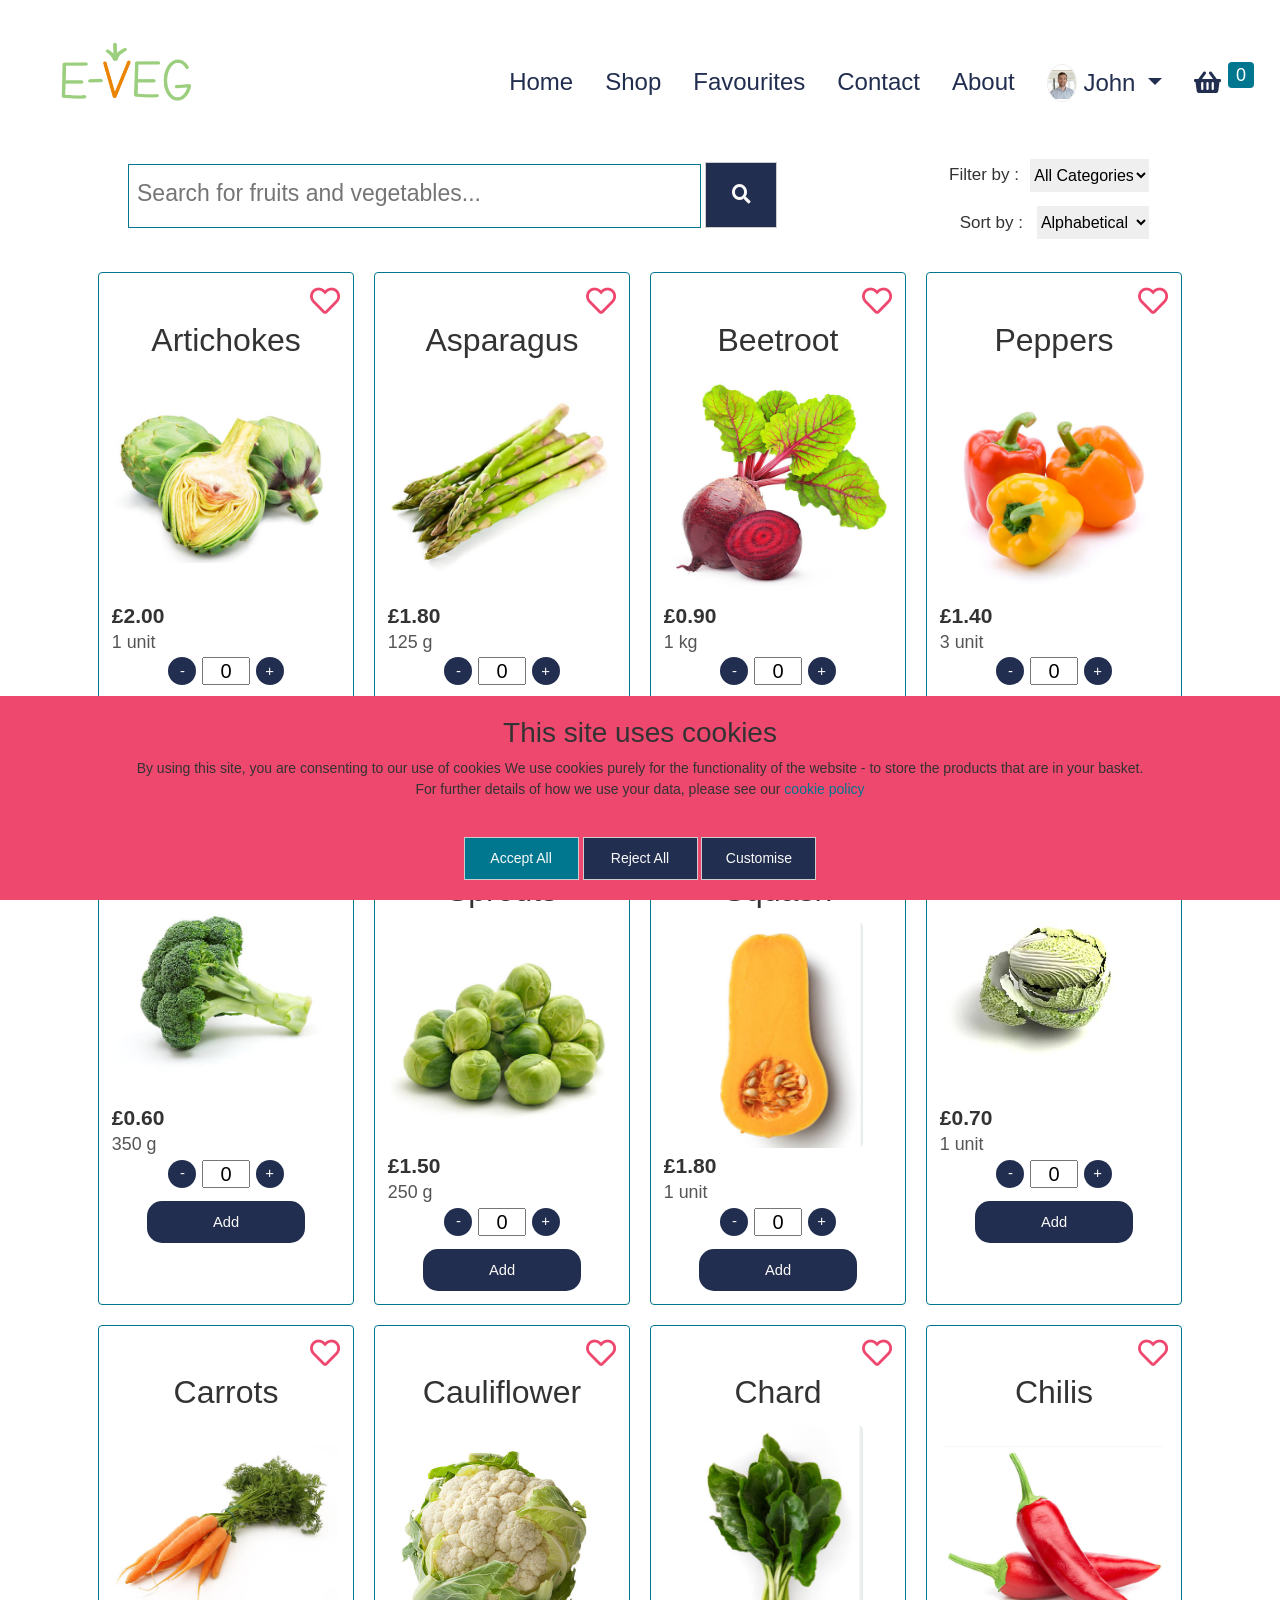
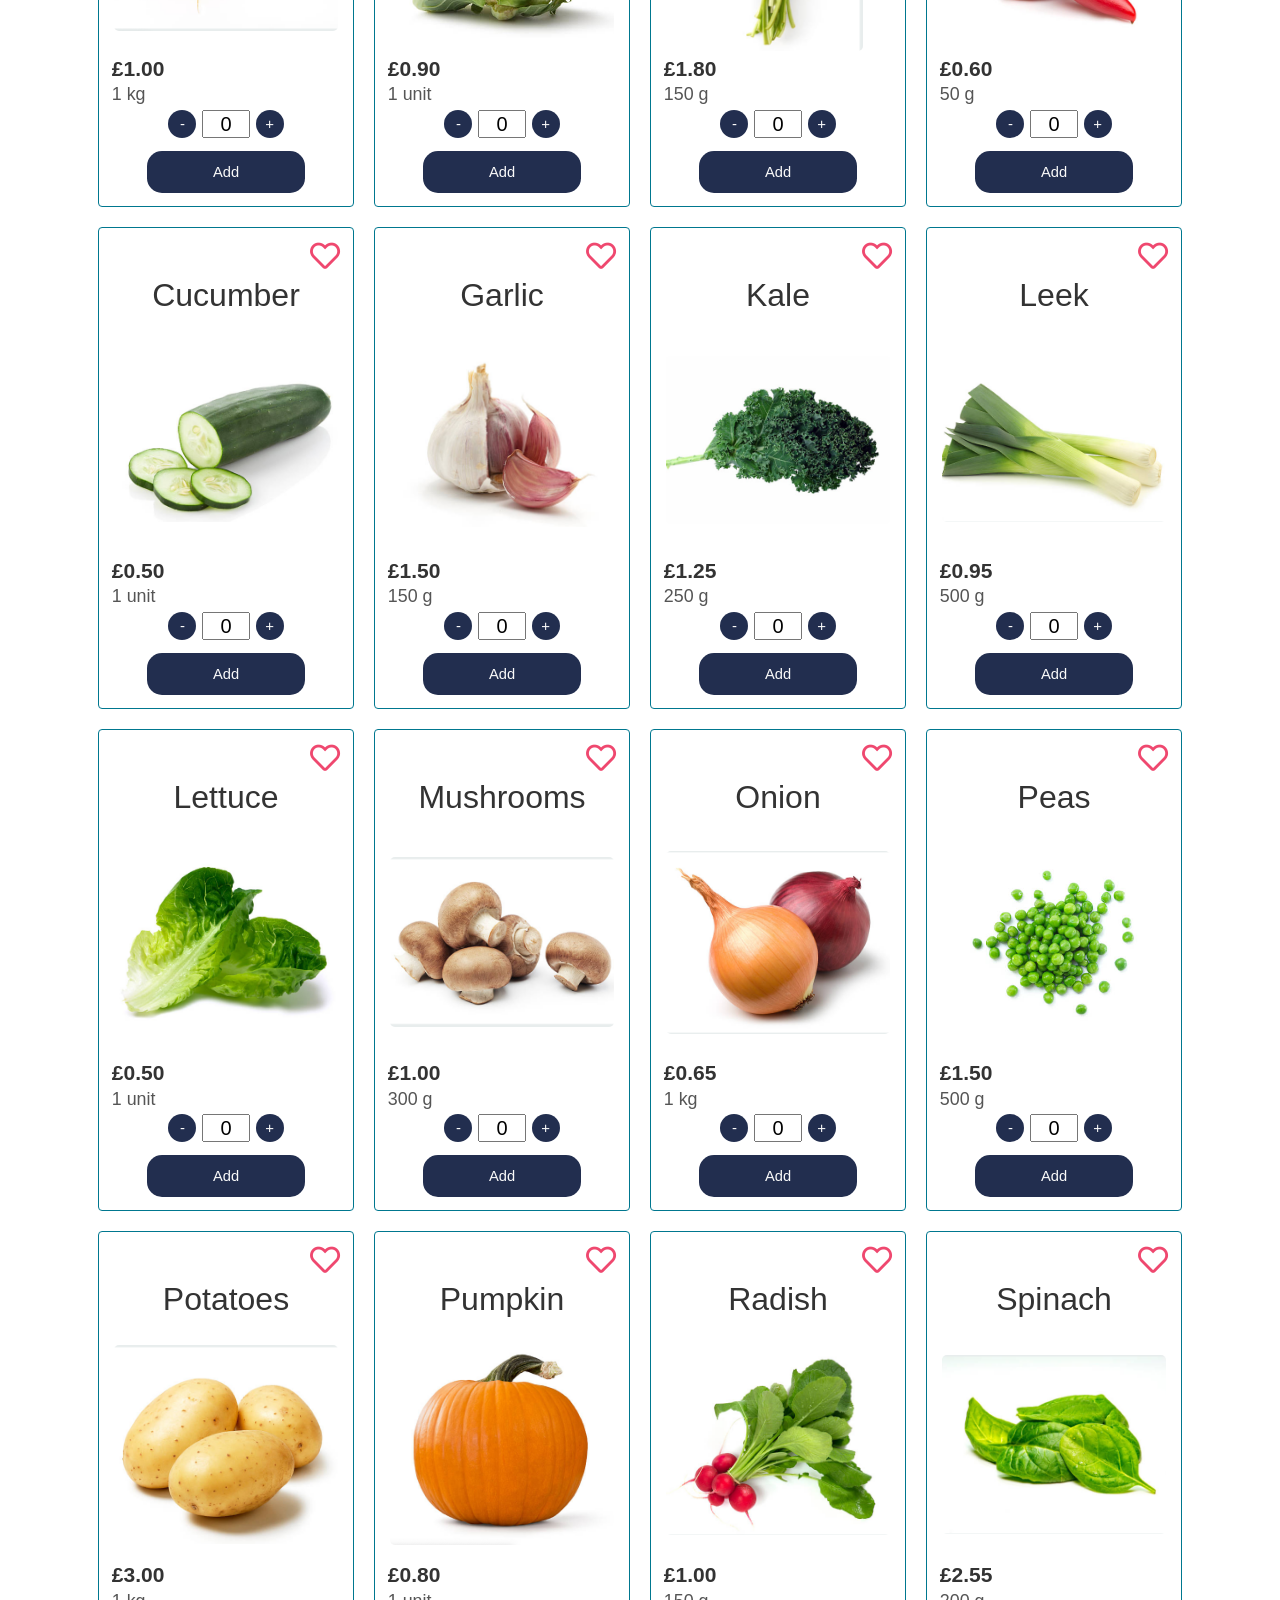
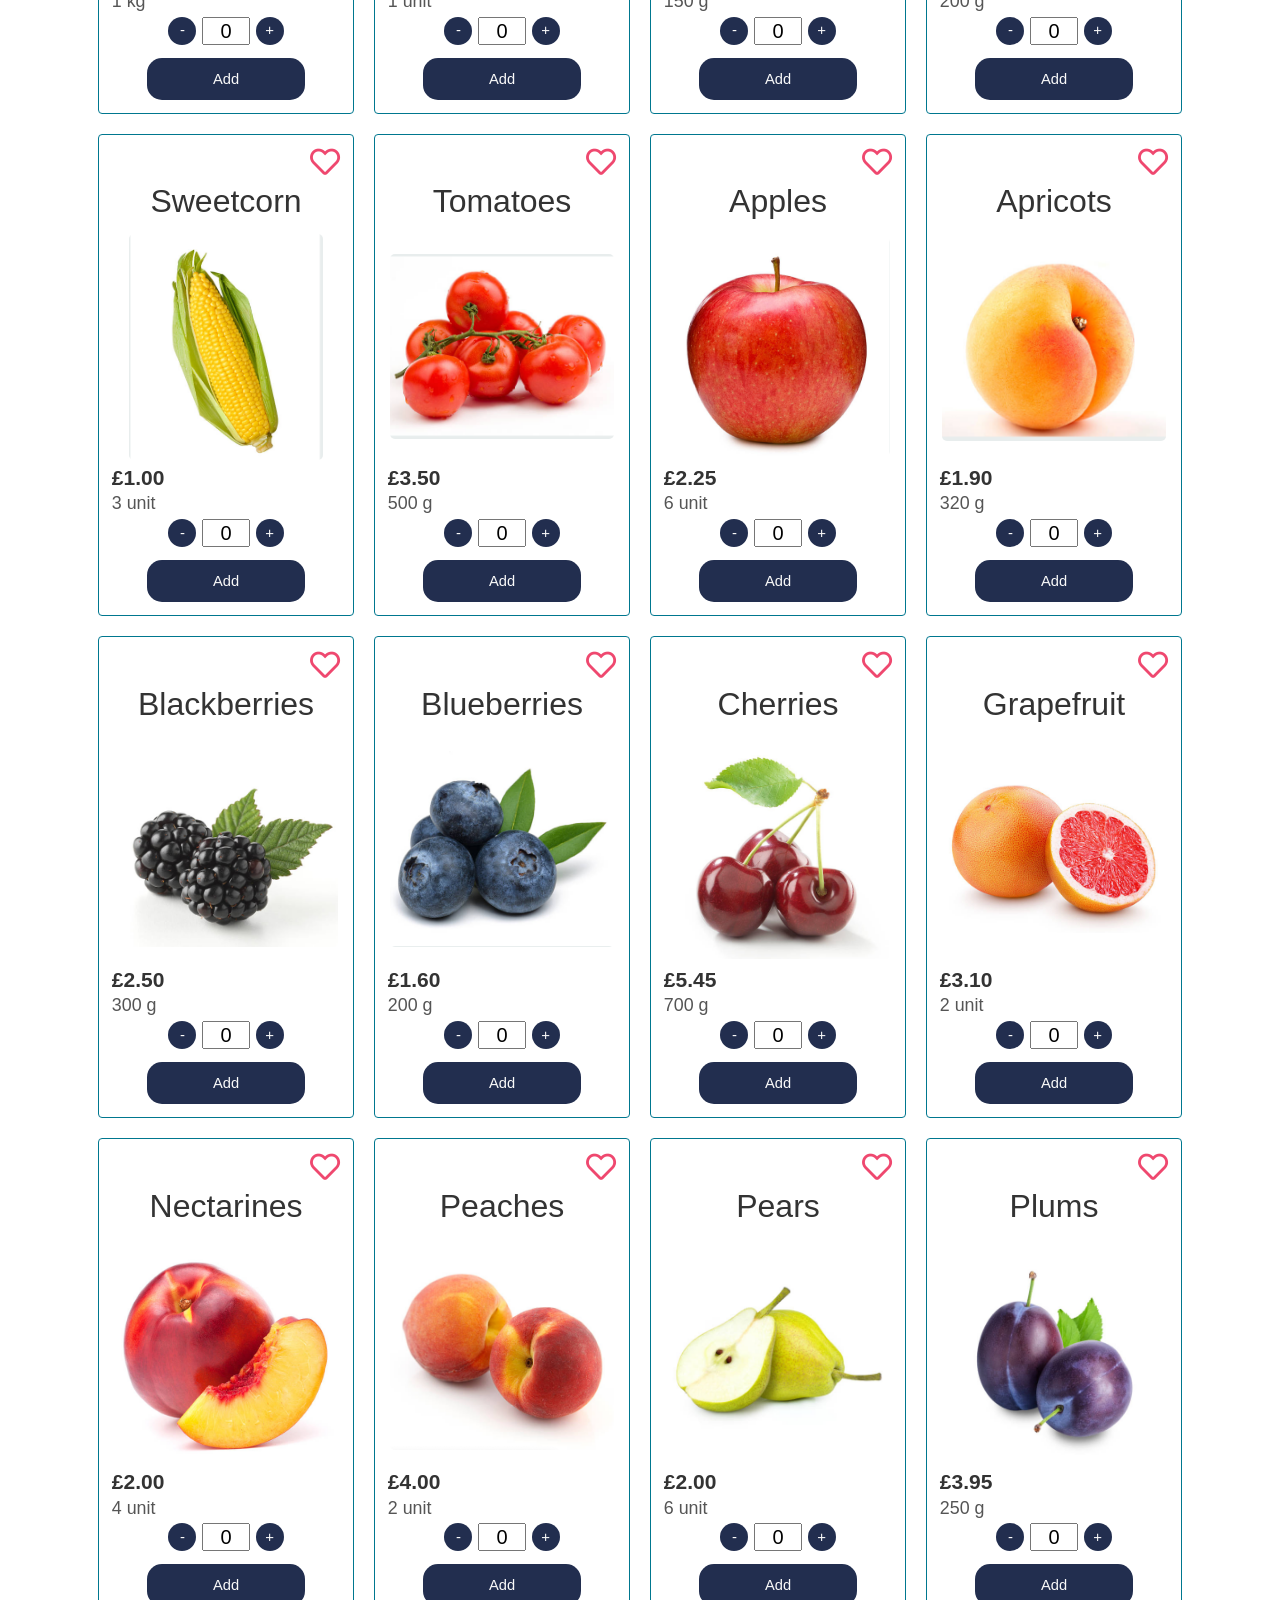
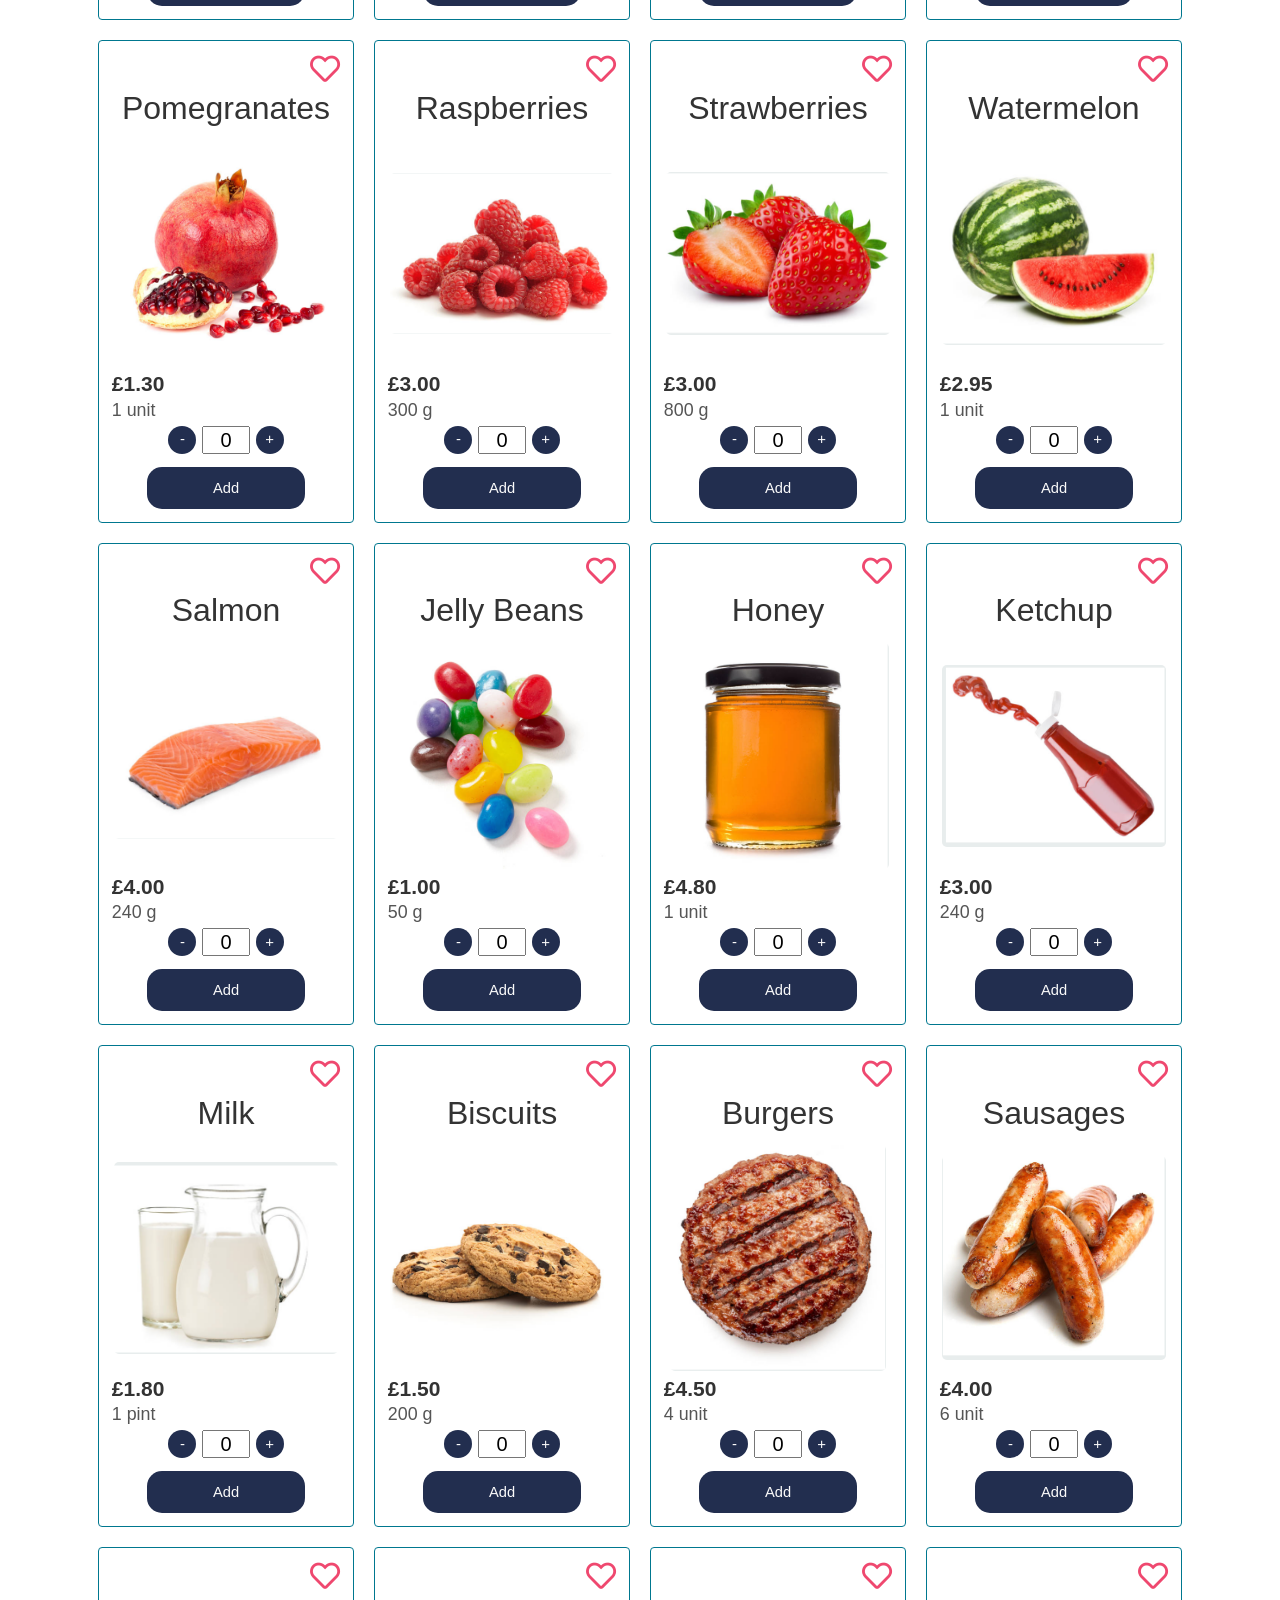
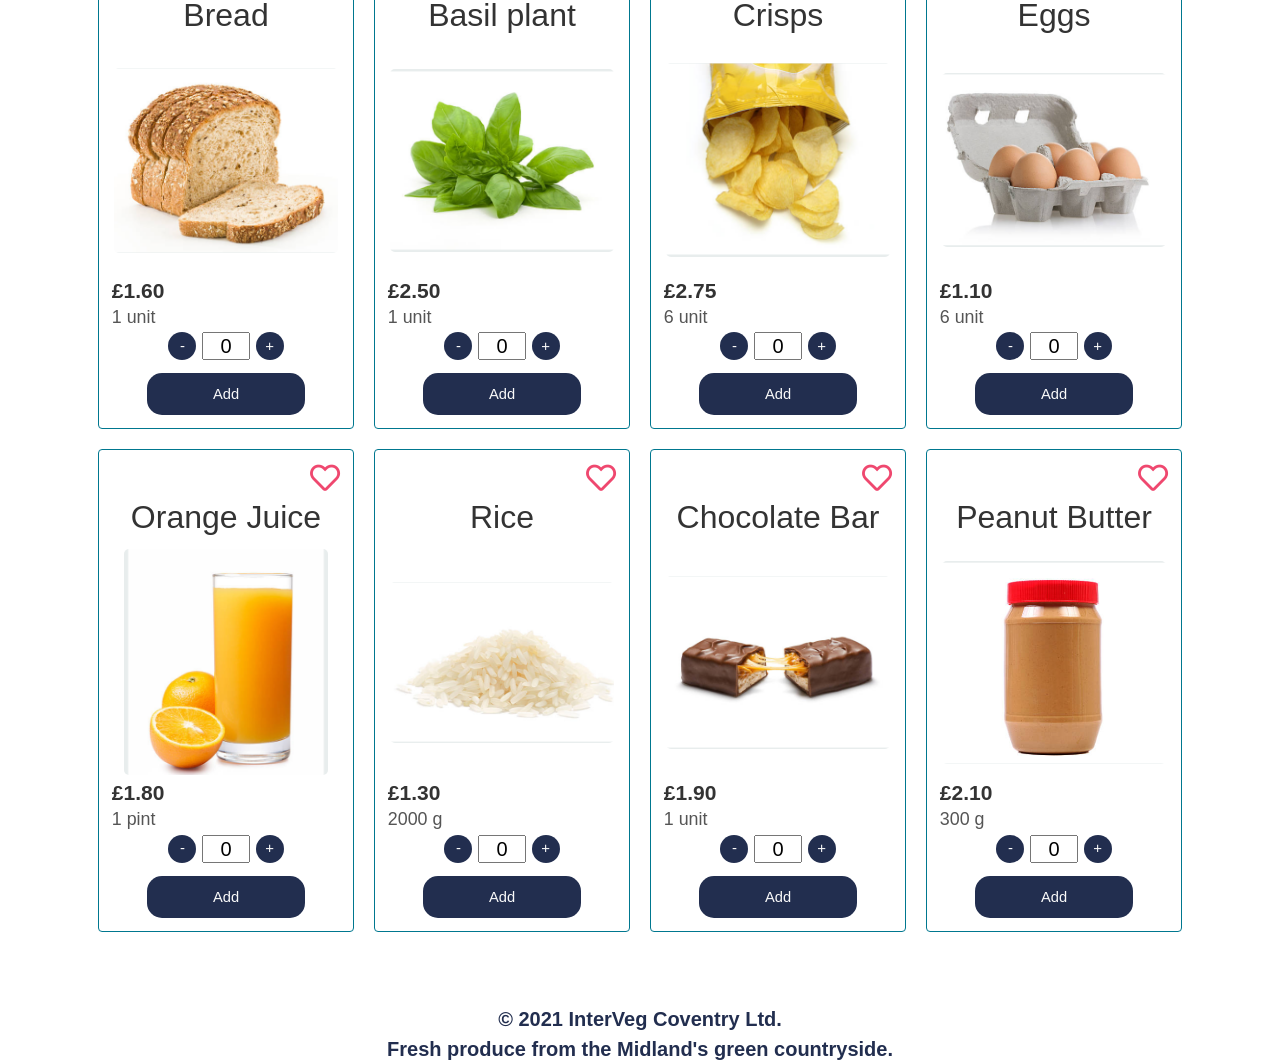
==== commit f676941e: "added labels that show when page if full screen" ====
--- a/eveg/index.html
+++ b/eveg/index.html
@@ -190,8 +190,8 @@
       </div>
       <div class="filters">
         <div class="filterContainer">
-          <!-- <label for="categorySelect">Filter by :</label> -->
-          <span id="filterIcon" class="filter-icon"><i class="fa fa-filter" aria-hidden="true"></i></span>
+          <label for="categorySelect" id="filterLabel">Filter by :</label>
+          <span id="filterIcon" class="filter-icon"><i class="fa fa-filter"></i></span>
           <select id="categorySelect" class="categorySelect">
             <option value="">All Categories</option>
             <option value="fruit">Fruit</option>
@@ -201,7 +201,7 @@
           </select>
         </div>
         <div class="sortContainer">
-          <!-- <label for="sortSelect">Sort by :</label> -->
+          <label for="sortSelect" id="sortLabel">Sort by :</label>
           <span id="sortIcon" class="sort-icon"><i class="fas fa-sort-alpha-down"></i></span>
           <select id="sortSelect" class="sortSelect">
             <option value="alphabetical">Alphabetical</option>
--- a/eveg/common.css
+++ b/eveg/common.css
@@ -212,6 +212,8 @@
 
 .filterContainer,
 .sortContainer {
+    position: relative;
+    z-index: 900;
     display: flex;
     align-items: center;
     gap: 10px;
@@ -232,7 +234,46 @@
 }
 
 .filters label {
-    font-size: 18px;
+    font-size: 17px;
+    width: 60%;
+    padding-top: 8px;
+}
+
+.filter-icon,
+.sort-icon {
+    display: none;
+}
+
+/* Show the label when screen width is greater than or equal to 992px */
+@media (min-width: 992px) {
+    #filterLabel {
+        display: inline; /* Show the label */
+    }
+    .filter-icon {
+        display: none; /* Hide the filter icon */
+    }
+    #sortLabel{
+        display: inline;
+    }
+    .sort-icon{
+        display: none;
+    }
+}
+
+/* Show the filter icon when screen width is less than 992px */
+@media (max-width: 991px) {
+    #filterLabel {
+        display: none; /* Hide the label */
+    }
+    .filter-icon {
+        display: inline; /* Show the filter icon */
+    }
+    #sortLabel {
+        display: none; /* Hide the label */
+    }
+    .sort-icon {
+        display: inline; /* Show the filter icon */
+    }
 }
 
 .filters {
@@ -274,7 +315,7 @@
 }
 
 .searchButton {
-    height: 3.8em;
+    height: 4.7em;
     width: 10%;
     padding: 0;
     margin: 0;
@@ -496,7 +537,7 @@
 }
 .searchInput {
     width: 80%;
-    height: 4em;
+    height: 5em;
     padding: 8px;
 }
 
@@ -797,16 +838,20 @@
 
 @media (max-width: 991px) {
     .navbar-nav .dropdown-menu.shopping-cart {
-        position: fixed; /* Or 'absolute' depending on your layout */
-        top: 100px; /* Distance from the top of the viewport */
-        right: 10px; /* Distance from the right of the viewport */
-        width: 300px; /* Set a specific width */
-        height: auto; /* Adjust height as needed */
-        z-index: 2050; /* Ensure it's above other content */
-        overflow-y: auto; /* Enable scroll if content overflows */
+        position: fixed;
+        top: 100px;
+        right: 10px;
+        width: 300px;
+        height: auto;
+        z-index: 2050;
+        overflow-y: auto;
     }
     .dropdown-menu.shopping-cart {
         top: 90px; /* Adjust the top position to avoid overlapping */
+    }
+
+    .search-container {
+        padding-top: 8%;
     }
 }
 
